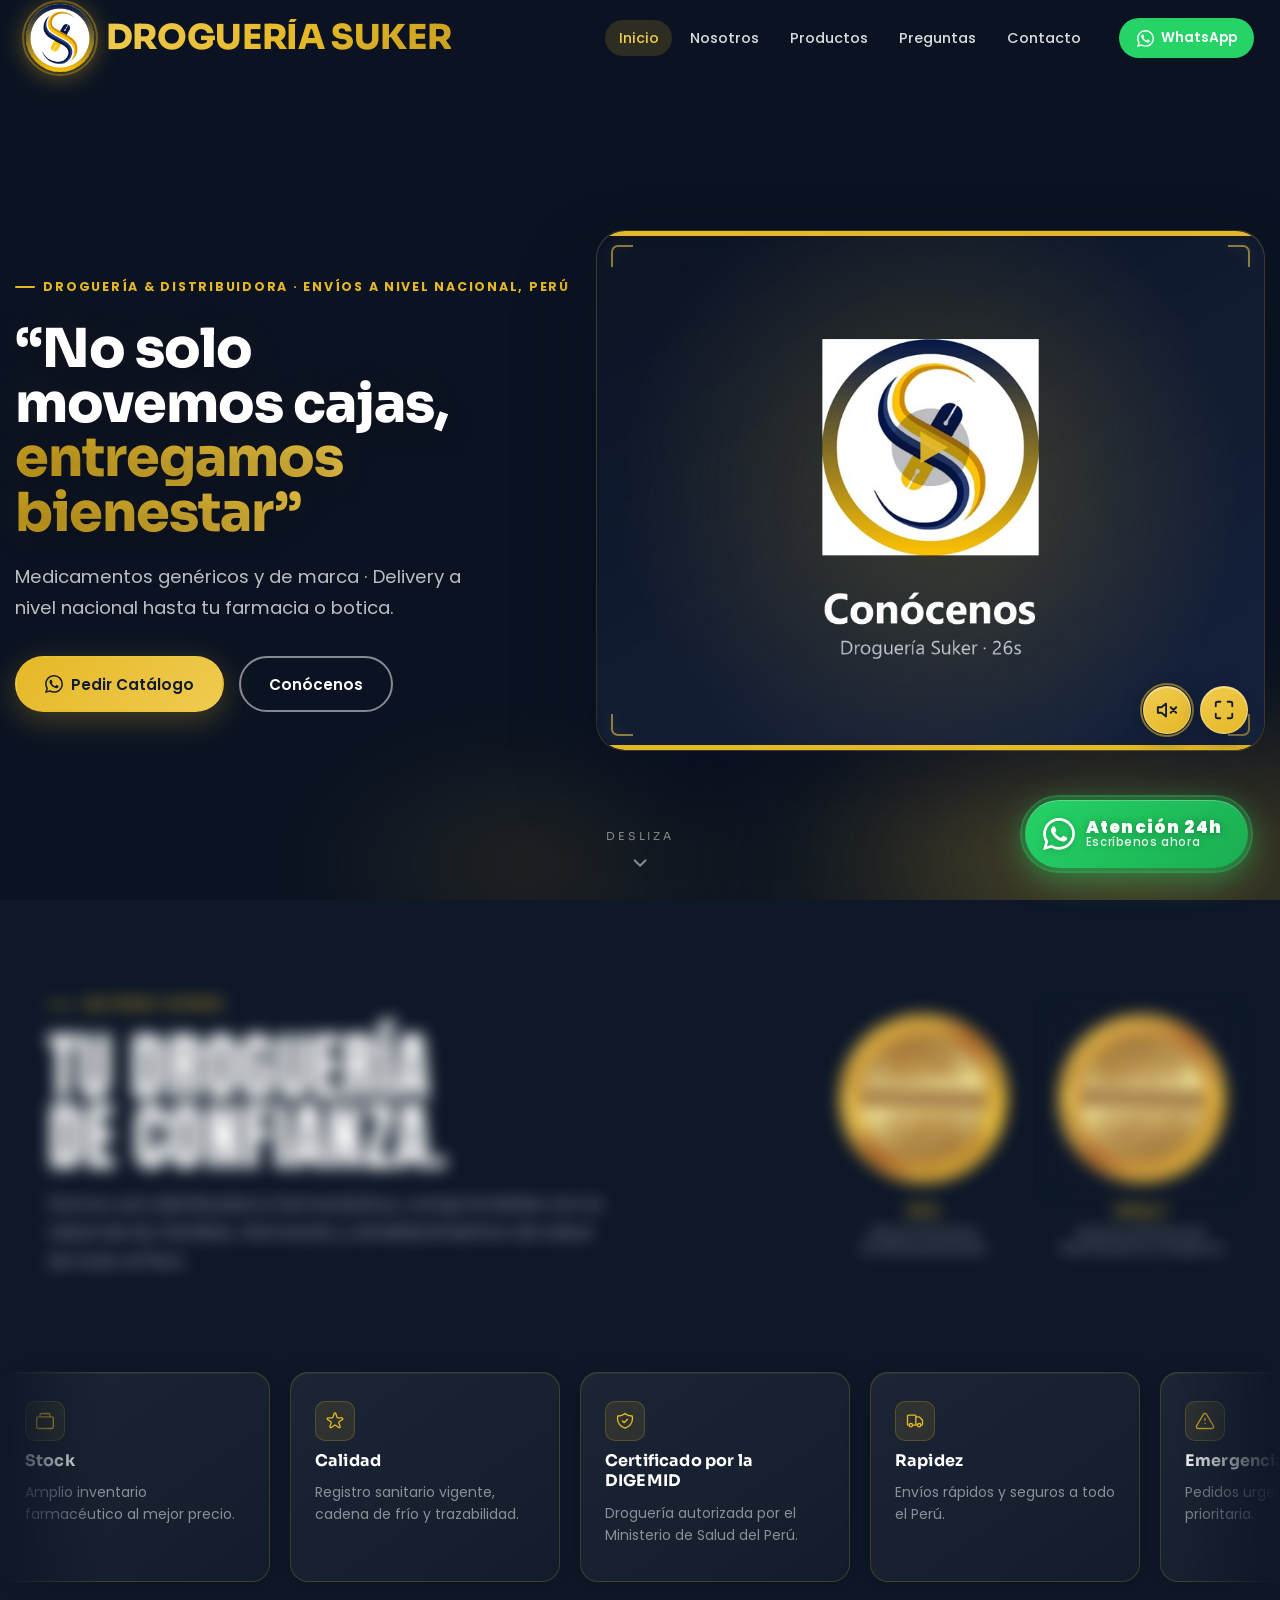
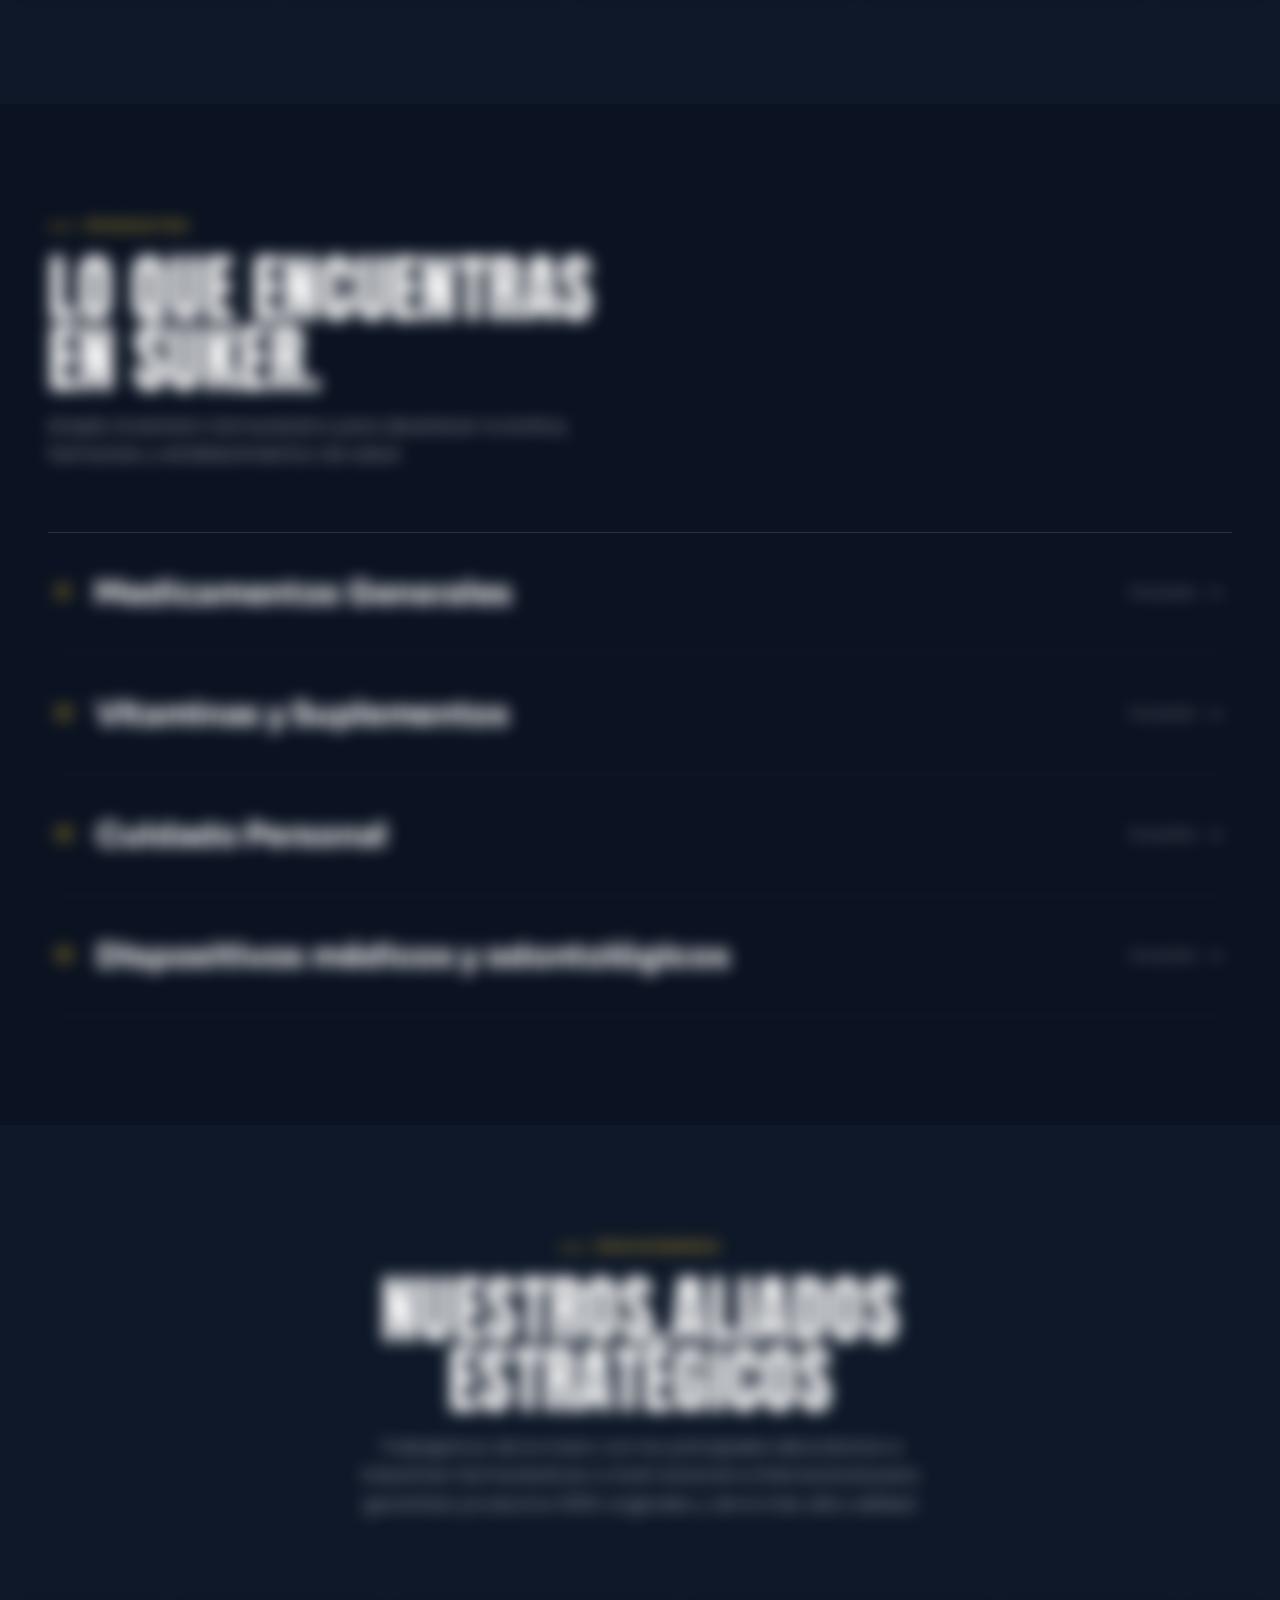
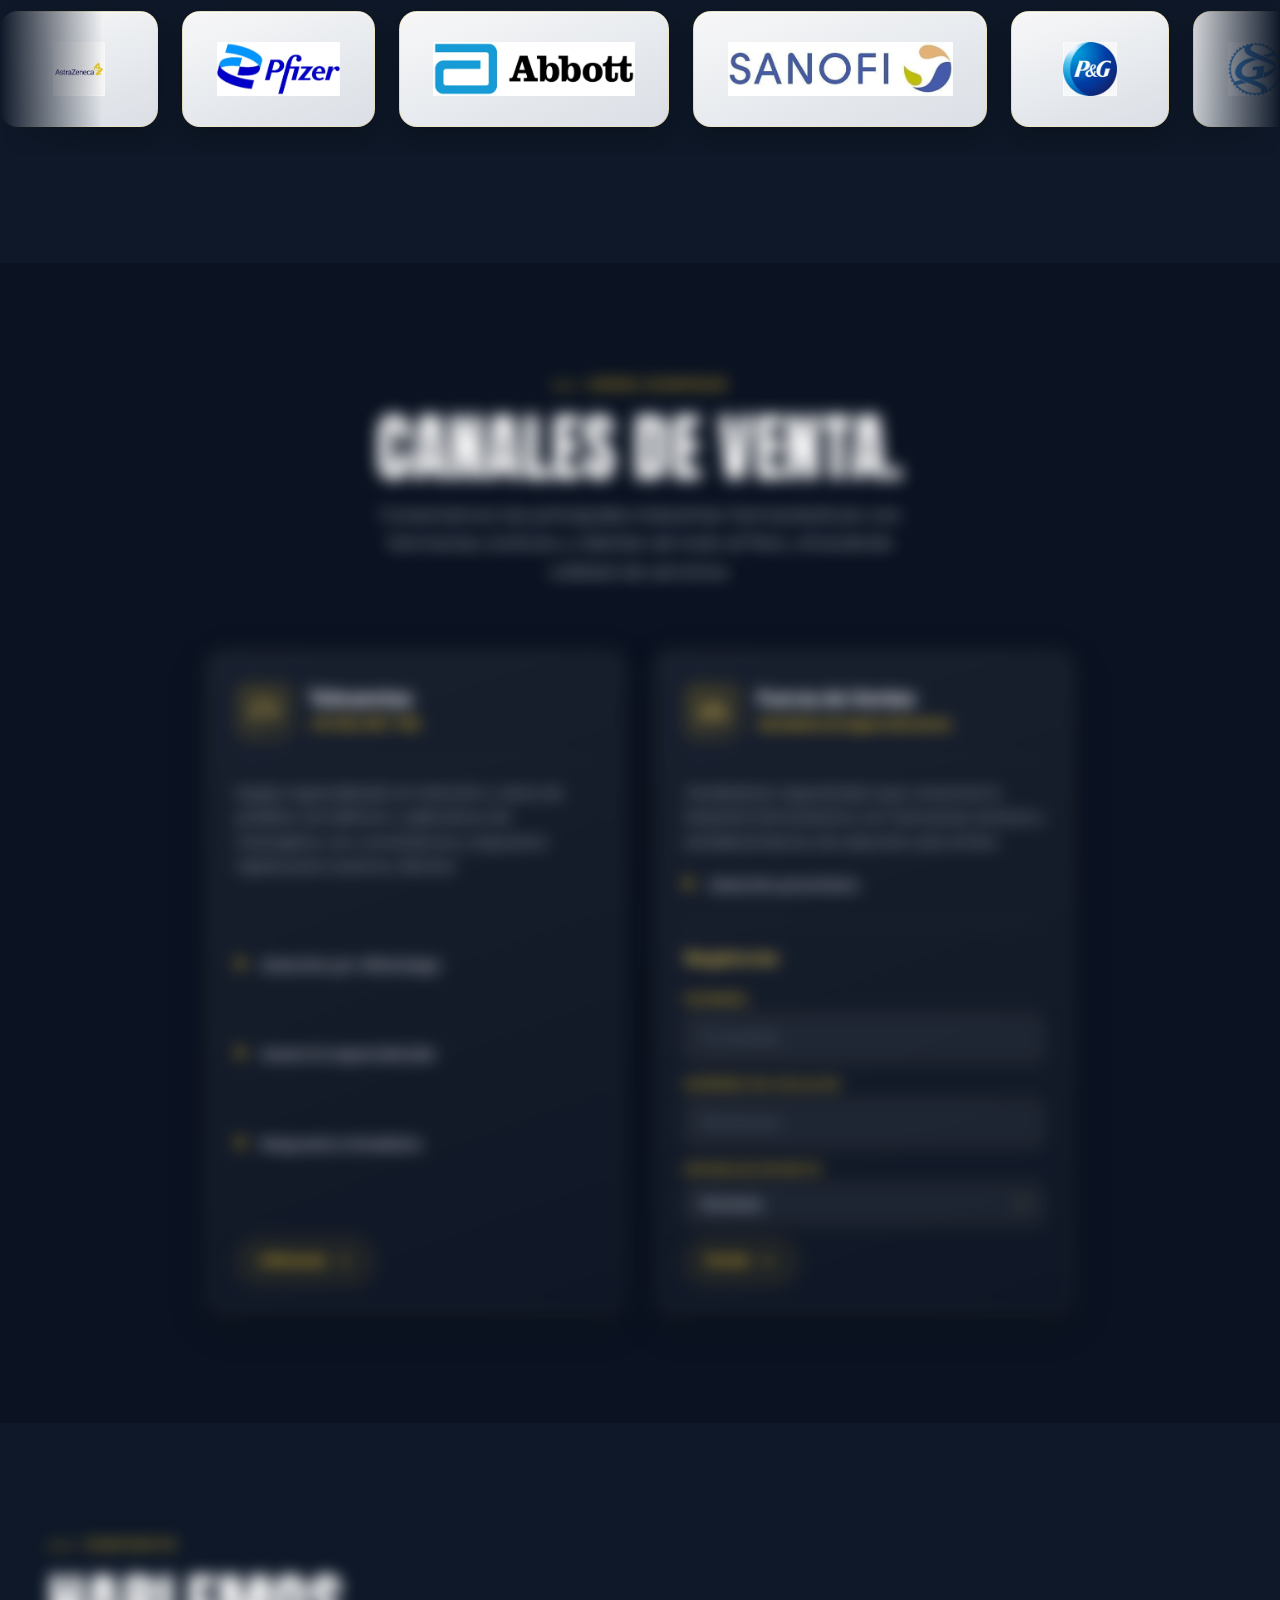
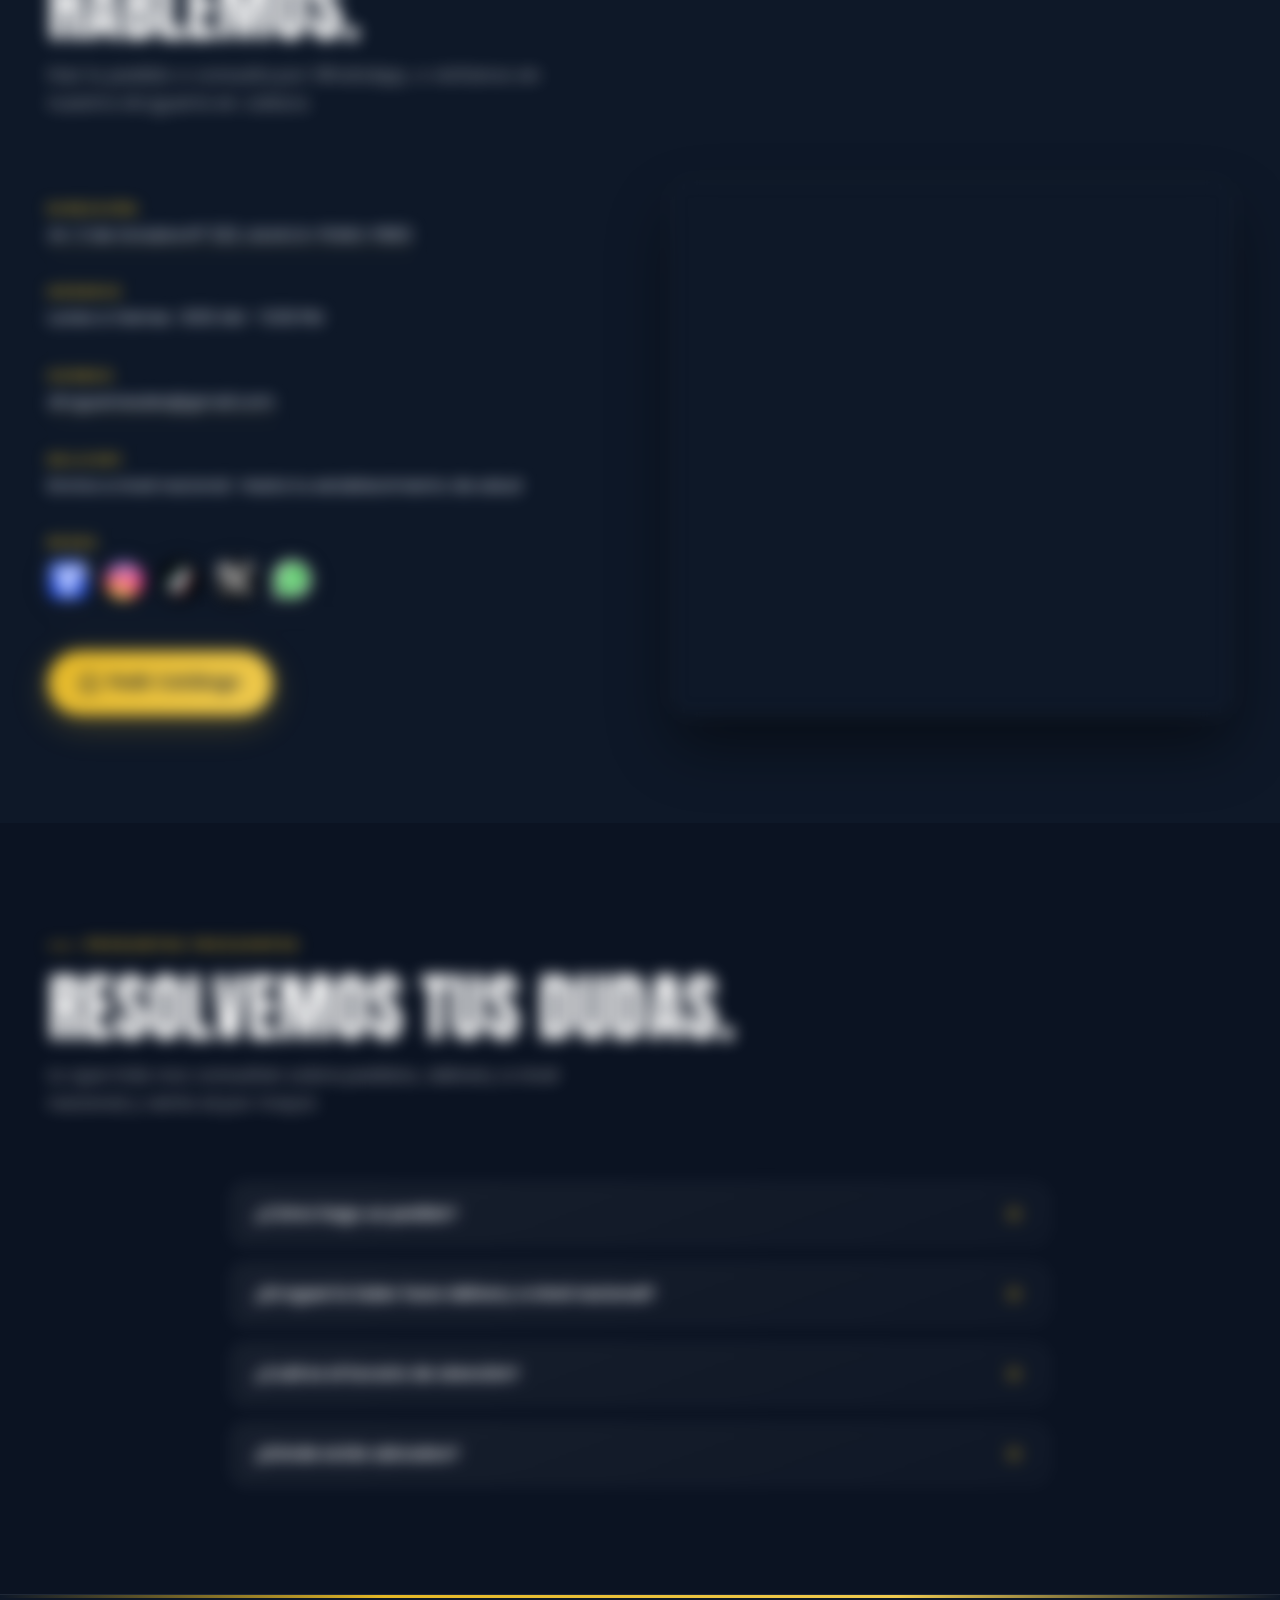
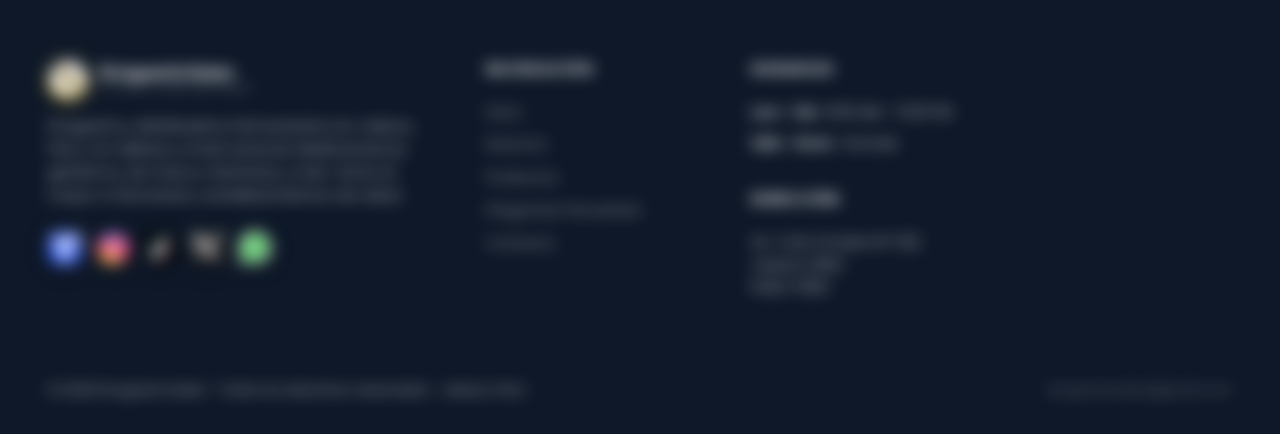
==== index.html @ 41a75d22 "Ortografia: Catálogo, físico y atención con tilde; puntuacion en linea de horario" ====
<!DOCTYPE html>
<html lang="es-PE">
<head>
  <meta charset="UTF-8">
  <meta name="viewport" content="width=device-width, initial-scale=1.0">

  <!-- ══ SEO básico ══ -->
  <title>Droguería Suker | Distribuidora Farmacéutica en Juliaca</title>
  <meta name="description" content="Droguería y distribuidora farmacéutica en Juliaca con delivery a nivel nacional en el Perú. Genéricos y de marca, al por menor y mayor a farmacias y boticas.">
  <meta name="keywords" content="droguería Juliaca, distribuidora farmacéutica Perú, distribuidora de medicamentos, delivery de medicamentos a nivel nacional, envíos de medicamentos a todo el Perú, farmacia Juliaca, botica Juliaca, droguería Suker, medicamentos genéricos, medicamentos de marca, venta mayorista de medicamentos Perú, vitaminas y suplementos, dispositivos médicos, proveedor de farmacias y boticas">
  <meta name="robots" content="index, follow, max-image-preview:large, max-snippet:-1, max-video-preview:-1">
  <meta name="googlebot" content="index, follow, max-image-preview:large, max-snippet:-1">
  <meta name="author" content="Droguería Suker">
  <meta name="publisher" content="Droguería Suker">
  <meta name="rating" content="general">
  <meta name="distribution" content="global">
  <meta name="coverage" content="Perú">
  <meta name="language" content="Spanish">
  <link rel="canonical" href="https://drogueriasuker.com/">
  <link rel="alternate" hreflang="es-pe" href="https://drogueriasuker.com/">
  <link rel="alternate" hreflang="es" href="https://drogueriasuker.com/">
  <link rel="alternate" hreflang="x-default" href="https://drogueriasuker.com/">
  <link rel="manifest" href="site.webmanifest?v=20260628a">

  <!-- ══ SEO local (geo) ══ -->
  <meta name="geo.region" content="PE-PUN">
  <meta name="geo.placename" content="Juliaca, Puno, Perú">
  <meta name="geo.position" content="-15.4792517;-70.1336446">
  <meta name="ICBM" content="-15.4792517, -70.1336446">

  <!-- ══ Open Graph (Facebook / WhatsApp al compartir el enlace) ══ -->
  <meta property="og:type" content="website">
  <meta property="og:site_name" content="Droguería Suker">
  <meta property="og:title" content="Droguería Suker | Distribuidora Farmacéutica en Juliaca · Delivery a Nivel Nacional">
  <meta property="og:description" content="Droguería y distribuidora de medicamentos en Juliaca con delivery a nivel nacional en todo el Perú. Genéricos, de marca, vitaminas y más · Venta al por menor y mayor · Lun–Vie 8am–5pm.">
  <meta property="og:url" content="https://drogueriasuker.com/">
  <meta property="og:image" content="https://drogueriasuker.com/assets/img/og-image.png">
  <meta property="og:image:secure_url" content="https://drogueriasuker.com/assets/img/og-image.png">
  <meta property="og:image:type" content="image/png">
  <meta property="og:image:width" content="1200">
  <meta property="og:image:height" content="630">
  <meta property="og:image:alt" content="Droguería Suker — Distribuidora farmacéutica en Juliaca con delivery a nivel nacional">
  <meta property="og:locale" content="es_PE">
  <meta property="og:locale:alternate" content="es_ES">

  <!-- ══ Twitter / X Card ══ -->
  <meta name="twitter:card" content="summary_large_image">
  <meta name="twitter:site" content="@drogueriasuker">
  <meta name="twitter:creator" content="@drogueriasuker">
  <meta name="twitter:title" content="Droguería Suker | Distribuidora Farmacéutica en Juliaca · Delivery a Nivel Nacional">
  <meta name="twitter:description" content="Droguería y distribuidora de medicamentos en Juliaca con delivery a nivel nacional. Genéricos, de marca, vitaminas y más · Venta mayorista · Lun–Vie 8am–5pm.">
  <meta name="twitter:image" content="https://drogueriasuker.com/assets/img/og-image.png">
  <meta name="twitter:image:alt" content="Droguería Suker — Distribuidora farmacéutica en Juliaca">
  <meta name="twitter:url" content="https://drogueriasuker.com/">

  <meta name="theme-color" content="#0B1322">

  <!-- ══ Favicon ══ -->
  <link rel="icon" type="image/png" href="assets/img/favicon.png">
  <link rel="apple-touch-icon" href="assets/img/logo.png">

  <!-- ══ Datos estructurados (JSON-LD): negocio local, sitio, navegación y FAQ ══ -->
  <script type="application/ld+json">
  {
    "@context": "https://schema.org",
    "@graph": [
      {
        "@type": "Organization",
        "@id": "https://drogueriasuker.com/#organization",
        "name": "Droguería Suker",
        "alternateName": ["Drogueria Suker", "Droguería Suker Juliaca"],
        "url": "https://drogueriasuker.com/",
        "logo": {
          "@type": "ImageObject",
          "@id": "https://drogueriasuker.com/#logo",
          "url": "https://drogueriasuker.com/assets/img/logo.png",
          "contentUrl": "https://drogueriasuker.com/assets/img/logo.png",
          "width": 960,
          "height": 960,
          "caption": "Droguería Suker"
        },
        "image": { "@id": "https://drogueriasuker.com/#logo" },
        "description": "Droguería y distribuidora farmacéutica peruana con sede en Juliaca y delivery a nivel nacional. Medicamentos genéricos y de marca, vitaminas, suplementos, cuidado personal y dispositivos médicos para el público, farmacias, boticas y establecimientos de salud.",
        "email": "drogueriasuker@gmail.com",
        "telephone": "+51932667799",
        "slogan": "No solo movemos cajas, entregamos bienestar",
        "foundingLocation": { "@type": "Place", "name": "Juliaca, Puno, Perú" },
        "areaServed": { "@type": "Country", "name": "Perú" },
        "knowsAbout": ["Medicamentos genéricos", "Medicamentos de marca", "Distribución farmacéutica", "Delivery de medicamentos", "Venta mayorista de medicamentos", "Vitaminas y suplementos", "Dispositivos médicos"],
        "address": {
          "@type": "PostalAddress",
          "streetAddress": "Av. 3 de Octubre N° 322",
          "addressLocality": "Juliaca",
          "addressRegion": "Puno",
          "postalCode": "21102",
          "addressCountry": "PE"
        },
        "contactPoint": {
          "@type": "ContactPoint",
          "telephone": "+51932667799",
          "contactType": "customer service",
          "availableLanguage": ["Spanish"],
          "areaServed": "PE"
        },
        "sameAs": [
          "https://www.facebook.com/people/Drogueria-Suker/pfbid02QLMNizVveahJVP7mxnUMp1DEV864F2p7gyYPXSg7r72N21XkTWDCwMs9DLCfsUdxl/",
          "https://www.instagram.com/drogueriasuker?utm_source=ig_web_button_share_sheet&igsh=ZDNlZDc0MzIxNw==",
          "https://tiktok.com/@drogueria.suker",
          "https://x.com/drogueriasuker"
        ]
      },
      {
        "@type": "WebSite",
        "@id": "https://drogueriasuker.com/#website",
        "url": "https://drogueriasuker.com/",
        "name": "Droguería Suker",
        "description": "Droguería y distribuidora farmacéutica en Juliaca con delivery a nivel nacional en todo el Perú.",
        "inLanguage": "es-PE",
        "publisher": { "@id": "https://drogueriasuker.com/#organization" }
      },
      {
        "@type": "WebPage",
        "@id": "https://drogueriasuker.com/#webpage",
        "url": "https://drogueriasuker.com/",
        "name": "Droguería Suker | Distribuidora Farmacéutica en Juliaca con Delivery a Nivel Nacional, Perú",
        "description": "Droguería y distribuidora farmacéutica en Juliaca con delivery a nivel nacional en todo el Perú. Medicamentos genéricos y de marca, vitaminas, suplementos y dispositivos médicos. Venta al por menor y mayor.",
        "isPartOf": { "@id": "https://drogueriasuker.com/#website" },
        "about": { "@id": "https://drogueriasuker.com/#negocio" },
        "primaryImageOfPage": { "@id": "https://drogueriasuker.com/#logo" },
        "breadcrumb": { "@id": "https://drogueriasuker.com/#breadcrumb" },
        "inLanguage": "es-PE",
        "datePublished": "2026-06-10",
        "dateModified": "2026-06-27"
      },
      {
        "@type": ["Pharmacy", "MedicalBusiness", "Store"],
        "@id": "https://drogueriasuker.com/#negocio",
        "name": "Droguería Suker",
        "alternateName": "Drogueria Suker Juliaca",
        "description": "Droguería y distribuidora farmacéutica en Juliaca, Perú, con delivery a nivel nacional en todo el país. Medicamentos genéricos y de marca, vitaminas, suplementos, cuidado personal y dispositivos médicos. Venta al por menor y mayor. Atención lunes a viernes de 8am a 5pm.",
        "url": "https://drogueriasuker.com/",
        "logo": "https://drogueriasuker.com/assets/img/logo.png",
        "image": [
          "https://drogueriasuker.com/assets/img/logo.png",
          "https://drogueriasuker.com/assets/img/og-image.png"
        ],
        "telephone": "+51932667799",
        "email": "drogueriasuker@gmail.com",
        "slogan": "No solo movemos cajas, entregamos bienestar",
        "parentOrganization": { "@id": "https://drogueriasuker.com/#organization" },
        "knowsLanguage": "es",
        "knowsAbout": ["Medicamentos genéricos", "Medicamentos de marca", "Distribución farmacéutica", "Delivery de medicamentos a nivel nacional", "Venta mayorista para farmacias y boticas", "Vitaminas y suplementos", "Dispositivos médicos", "Cuidado personal"],
        "address": {
          "@type": "PostalAddress",
          "streetAddress": "Av. 3 de Octubre N° 322",
          "addressLocality": "Juliaca",
          "addressRegion": "Puno",
          "postalCode": "21102",
          "addressCountry": "PE"
        },
        "geo": {
          "@type": "GeoCoordinates",
          "latitude": -15.4792517,
          "longitude": -70.1336446
        },
        "hasMap": "https://maps.app.goo.gl/2j9gZroyhnSTvQuv9",
        "openingHours": "Mo-Fr 08:00-17:00",
        "openingHoursSpecification": {
          "@type": "OpeningHoursSpecification",
          "dayOfWeek": ["Monday","Tuesday","Wednesday","Thursday","Friday"],
          "opens": "08:00",
          "closes": "17:00"
        },
        "areaServed": [
          { "@type": "Country", "name": "Perú" },
          { "@type": "AdministrativeArea", "name": "Puno" },
          { "@type": "City", "name": "Juliaca" }
        ],
        "serviceArea": { "@type": "Country", "name": "Perú" },
        "priceRange": "$$",
        "currenciesAccepted": "PEN",
        "paymentAccepted": "Efectivo, Yape, Plin, Transferencia bancaria",
        "keywords": "droguería Juliaca, distribuidora de medicamentos, delivery a nivel nacional, venta mayorista de medicamentos, farmacia, botica, dispositivos médicos",
        "makesOffer": [
          {
            "@type": "Offer",
            "name": "Delivery de medicamentos a nivel nacional",
            "description": "Envío de medicamentos y productos farmacéuticos a todo el Perú, coordinado por WhatsApp.",
            "areaServed": { "@type": "Country", "name": "Perú" }
          },
          {
            "@type": "Offer",
            "name": "Venta al por mayor para farmacias y boticas",
            "description": "Distribución farmacéutica al por mayor con precios especiales por volumen para farmacias, boticas, clínicas y establecimientos de salud."
          }
        ],
        "hasOfferCatalog": {
          "@type": "OfferCatalog",
          "name": "Catálogo Droguería Suker",
          "itemListElement": [
            { "@type": "OfferCatalog", "name": "Medicamentos Generales" },
            { "@type": "OfferCatalog", "name": "Vitaminas y Suplementos" },
            { "@type": "OfferCatalog", "name": "Cuidado Personal" },
            { "@type": "OfferCatalog", "name": "Dispositivos Médicos" }
          ]
        },
        "sameAs": [
          "https://www.facebook.com/people/Drogueria-Suker/pfbid02QLMNizVveahJVP7mxnUMp1DEV864F2p7gyYPXSg7r72N21XkTWDCwMs9DLCfsUdxl/",
          "https://www.instagram.com/drogueriasuker?utm_source=ig_web_button_share_sheet&igsh=ZDNlZDc0MzIxNw==",
          "https://tiktok.com/@drogueria.suker",
          "https://x.com/drogueriasuker"
        ]
      },
      {
        "@type": "BreadcrumbList",
        "@id": "https://drogueriasuker.com/#breadcrumb",
        "itemListElement": [
          { "@type": "ListItem", "position": 1, "name": "Inicio", "item": "https://drogueriasuker.com/#inicio" },
          { "@type": "ListItem", "position": 2, "name": "Nosotros", "item": "https://drogueriasuker.com/#historia" },
          { "@type": "ListItem", "position": 3, "name": "Productos", "item": "https://drogueriasuker.com/#categorias" },
          { "@type": "ListItem", "position": 4, "name": "Proveedores", "item": "https://drogueriasuker.com/#proveedores" },
          { "@type": "ListItem", "position": 5, "name": "Canales de Venta", "item": "https://drogueriasuker.com/#canales" },
          { "@type": "ListItem", "position": 6, "name": "Contacto", "item": "https://drogueriasuker.com/#contacto" },
          { "@type": "ListItem", "position": 7, "name": "Preguntas frecuentes", "item": "https://drogueriasuker.com/#faq" }
        ]
      },
      {
        "@type": "FAQPage",
        "@id": "https://drogueriasuker.com/#faq",
        "inLanguage": "es-PE",
        "mainEntity": [
          {
            "@type": "Question",
            "name": "¿Cómo hago un pedido?",
            "acceptedAnswer": {
              "@type": "Answer",
              "text": "Escríbenos por WhatsApp al +51 932 667 799 indicando el producto que necesitas. Te confirmamos disponibilidad, precio y el envío a tu ubicación."
            }
          },
          {
            "@type": "Question",
            "name": "¿Droguería Suker hace delivery a nivel nacional?",
            "acceptedAnswer": {
              "@type": "Answer",
              "text": "Sí. Realizamos envíos de medicamentos y productos farmacéuticos a todo el Perú. Coordinamos el delivery por WhatsApp y lo llevamos directo a tu domicilio, farmacia o botica."
            }
          },
          {
            "@type": "Question",
            "name": "¿Cuál es el horario de atención?",
            "acceptedAnswer": {
              "@type": "Answer",
              "text": "Atendemos de lunes a viernes de 8:00 a. m. a 5:00 p. m. Puedes dejar tu pedido por WhatsApp en cualquier momento y te respondemos a la brevedad."
            }
          },
          {
            "@type": "Question",
            "name": "¿Dónde están ubicados?",
            "acceptedAnswer": {
              "@type": "Answer",
              "text": "Nuestra sede está en Av. 3 de Octubre N° 322, Juliaca, Puno, Perú. Desde aquí despachamos los envíos a todo el país."
            }
          }
        ]
      }
    ]
  }
  </script>

  <link rel="preconnect" href="https://fonts.googleapis.com">
  <link rel="preconnect" href="https://fonts.gstatic.com" crossorigin>
  <link href="https://fonts.googleapis.com/css2?family=Anton&family=Poppins:ital,wght@0,400;0,500;0,600;0,700;0,800;1,600&family=Sora:wght@600;700;800&display=swap" rel="stylesheet">
  <link rel="preload" as="image" href="assets/img/logo.png">
  <link rel="stylesheet" href="styles.css?v=20260629c">
</head>
<body class="theme-dark">

<!-- Barra de progreso de lectura -->
<div class="scroll-progress" id="scrollProgress" aria-hidden="true"></div>

<!-- ===================== SPLASH ===================== -->
<div class="splash" data-splash aria-hidden="true">
  <div class="splash-bloom" aria-hidden="true"></div>
  <div class="splash-logo-wrap" id="splashLogo">
    <div class="splash-ring splash-ring-1"></div>
    <div class="splash-ring splash-ring-2"></div>
    <div class="splash-ring splash-ring-3"></div>
    <div class="splash-orbit" aria-hidden="true"></div>
    <div class="splash-lock" aria-hidden="true"></div>
    <img src="assets/img/logo.png" alt="" class="splash-logo-img" width="110" height="110" fetchpriority="high" aria-hidden="true">
  </div>
  <p class="splash-name" id="splashName">Droguería Suker</p>
  <p class="splash-tagline" id="splashTagline">Juliaca · Perú</p>
</div>

<!-- ===================== HEADER ===================== -->
<header class="header" id="header">
  <div class="container">
    <a href="#inicio" class="logo" aria-label="Droguería Suker – Inicio">
      <img src="assets/img/logo.png" alt="Logo de Droguería Suker, droguería en Juliaca" class="logo-img" width="68" height="68">
      <div class="logo-text">Droguería Suker</div>
    </a>

    <nav class="nav" id="nav" aria-label="Navegación principal">
      <ul class="nav-list">
        <li><a href="#inicio"     class="nav-link" data-section="inicio">Inicio</a></li>
        <li><a href="#historia"   class="nav-link" data-section="historia">Nosotros</a></li>
        <li><a href="#categorias" class="nav-link" data-section="categorias">Productos</a></li>
        <li><a href="#faq"        class="nav-link" data-section="faq">Preguntas</a></li>
        <li><a href="#contacto"   class="nav-link" data-section="contacto">Contacto</a></li>
      </ul>
    </nav>

    <a href="https://wa.me/51932667799?text=Hola%20Droguer%C3%ADa%20Suker%2C%20quisiera%20hacer%20un%20pedido"
       class="nav-wa-btn" target="_blank" rel="noopener" aria-label="Contactar por WhatsApp" data-magnetic="0.25">
      <svg fill="currentColor" viewBox="0 0 24 24" aria-hidden="true">
        <path d="M17.472 14.382c-.297-.149-1.758-.867-2.03-.967-.273-.099-.471-.148-.67.15-.197.297-.767.966-.94 1.164-.173.199-.347.223-.644.075-.297-.15-1.255-.463-2.39-1.475-.883-.788-1.48-1.761-1.653-2.059-.173-.297-.018-.458.13-.606.134-.133.298-.347.446-.52.149-.174.198-.298.298-.497.099-.198.05-.371-.025-.52-.075-.149-.669-1.612-.916-2.207-.242-.579-.487-.5-.669-.51-.173-.008-.371-.01-.57-.01-.198 0-.52.074-.792.372-.272.297-1.04 1.016-1.04 2.479 0 1.462 1.065 2.875 1.213 3.074.149.198 2.096 3.2 5.077 4.487.709.306 1.262.489 1.694.625.712.227 1.36.195 1.871.118.571-.085 1.758-.719 2.006-1.413.248-.694.248-1.289.173-1.413-.074-.124-.272-.198-.57-.347m-5.421 7.403h-.004a9.87 9.87 0 01-5.031-1.378l-.361-.214-3.741.982.998-3.648-.235-.374a9.86 9.86 0 01-1.51-5.26c.001-5.45 4.436-9.884 9.888-9.884 2.64 0 5.122 1.03 6.988 2.898a9.825 9.825 0 012.893 6.994c-.003 5.45-4.437 9.884-9.885 9.884m8.413-18.297A11.815 11.815 0 0012.05 0C5.495 0 .16 5.335.157 11.892c0 2.096.547 4.142 1.588 5.945L.057 24l6.305-1.654a11.882 11.882 0 005.683 1.448h.005c6.554 0 11.89-5.335 11.893-11.893a11.821 11.821 0 00-3.48-8.413z"/>
      </svg>
      WhatsApp
    </a>

    <button class="hamburger" id="hamburger" aria-label="Abrir menú" aria-expanded="false">
      <span></span><span></span><span></span>
    </button>
  </div>
</header>

<!-- Mobile nav overlay -->
<div class="nav-overlay" id="navOverlay" aria-hidden="true">
  <a href="#inicio"     class="nav-link" data-mobile-link>Inicio</a>
  <a href="#historia"   class="nav-link" data-mobile-link>Nosotros</a>
  <a href="#categorias" class="nav-link" data-mobile-link>Productos</a>
  <a href="#faq"        class="nav-link" data-mobile-link>Preguntas</a>
  <a href="#contacto"   class="nav-link" data-mobile-link>Contacto</a>
  <a href="https://wa.me/51932667799?text=Hola%20Droguer%C3%ADa%20Suker%2C%20quisiera%20hacer%20un%20pedido"
     class="nav-wa-btn" target="_blank" rel="noopener" data-mobile-link>
    <svg fill="currentColor" viewBox="0 0 24 24" width="18" height="18" aria-hidden="true">
      <path d="M17.472 14.382c-.297-.149-1.758-.867-2.03-.967-.273-.099-.471-.148-.67.15-.197.297-.767.966-.94 1.164-.173.199-.347.223-.644.075-.297-.15-1.255-.463-2.39-1.475-.883-.788-1.48-1.761-1.653-2.059-.173-.297-.018-.458.13-.606.134-.133.298-.347.446-.52.149-.174.198-.298.298-.497.099-.198.05-.371-.025-.52-.075-.149-.669-1.612-.916-2.207-.242-.579-.487-.5-.669-.51-.173-.008-.371-.01-.57-.01-.198 0-.52.074-.792.372-.272.297-1.04 1.016-1.04 2.479 0 1.462 1.065 2.875 1.213 3.074.149.198 2.096 3.2 5.077 4.487.709.306 1.262.489 1.694.625.712.227 1.36.195 1.871.118.571-.085 1.758-.719 2.006-1.413.248-.694.248-1.289.173-1.413-.074-.124-.272-.198-.57-.347m-5.421 7.403h-.004a9.87 9.87 0 01-5.031-1.378l-.361-.214-3.741.982.998-3.648-.235-.374a9.86 9.86 0 01-1.51-5.26c.001-5.45 4.436-9.884 9.888-9.884 2.64 0 5.122 1.03 6.988 2.898a9.825 9.825 0 012.893 6.994c-.003 5.45-4.437 9.884-9.885 9.884m8.413-18.297A11.815 11.815 0 0012.05 0C5.495 0 .16 5.335.157 11.892c0 2.096.547 4.142 1.588 5.945L.057 24l6.305-1.654a11.882 11.882 0 005.683 1.448h.005c6.554 0 11.89-5.335 11.893-11.893a11.821 11.821 0 00-3.48-8.413z"/>
    </svg>
    Pedir por WhatsApp
  </a>
</div>

<!-- ===================== HERO (landing minimalista) ===================== -->
<section class="hero" id="inicio">
  <div class="hero-bloom" aria-hidden="true">
    <span class="bloom bloom-1"></span>
    <span class="bloom bloom-2"></span>
    <span class="bloom bloom-3"></span>
  </div>

  <div class="container">
    <div class="hero-content">
      <span class="hero-eyebrow">Droguería &amp; Distribuidora &middot; Envíos a nivel nacional, Perú</span>
      <h1 class="display-xl hero-slogan-title">
        <span class="sr-only">Droguería Suker — Distribuidora farmacéutica en Juliaca con delivery a nivel nacional en todo el Perú. </span>
        <span class="hst-line">&ldquo;No solo</span>
        <span class="hst-line">movemos cajas,</span>
        <span class="hst-line hbt-gold">entregamos</span>
        <span class="hst-line hbt-gold">bienestar&rdquo;</span>
      </h1>
      <p class="hero-sub">
        Medicamentos genéricos y de marca &middot; Delivery a nivel nacional hasta tu farmacia o botica.
      </p>
    </div>

    <div class="hero-actions">
        <a href="https://wa.me/51932667799?text=Hola%20Droguer%C3%ADa%20Suker%2C%20quisiera%20pedir%20el%20cat%C3%A1logo"
           class="btn btn-gold" target="_blank" rel="noopener" data-magnetic="0.3">
          <svg fill="currentColor" viewBox="0 0 24 24" width="18" height="18" aria-hidden="true">
            <path d="M17.472 14.382c-.297-.149-1.758-.867-2.03-.967-.273-.099-.471-.148-.67.15-.197.297-.767.966-.94 1.164-.173.199-.347.223-.644.075-.297-.15-1.255-.463-2.39-1.475-.883-.788-1.48-1.761-1.653-2.059-.173-.297-.018-.458.13-.606.134-.133.298-.347.446-.52.149-.174.198-.298.298-.497.099-.198.05-.371-.025-.52-.075-.149-.669-1.612-.916-2.207-.242-.579-.487-.5-.669-.51-.173-.008-.371-.01-.57-.01-.198 0-.52.074-.792.372-.272.297-1.04 1.016-1.04 2.479 0 1.462 1.065 2.875 1.213 3.074.149.198 2.096 3.2 5.077 4.487.709.306 1.262.489 1.694.625.712.227 1.36.195 1.871.118.571-.085 1.758-.719 2.006-1.413.248-.694.248-1.289.173-1.413-.074-.124-.272-.198-.57-.347m-5.421 7.403h-.004a9.87 9.87 0 01-5.031-1.378l-.361-.214-3.741.982.998-3.648-.235-.374a9.86 9.86 0 01-1.51-5.26c.001-5.45 4.436-9.884 9.888-9.884 2.64 0 5.122 1.03 6.988 2.898a9.825 9.825 0 012.893 6.994c-.003 5.45-4.437 9.884-9.885 9.884m8.413-18.297A11.815 11.815 0 0012.05 0C5.495 0 .16 5.335.157 11.892c0 2.096.547 4.142 1.588 5.945L.057 24l6.305-1.654a11.882 11.882 0 005.683 1.448h.005c6.554 0 11.89-5.335 11.893-11.893a11.821 11.821 0 00-3.48-8.413z"/>
          </svg>
          Pedir Catálogo
        </a>
        <a href="#historia" class="btn btn-outline-white" data-magnetic="0.3">Conócenos</a>
    </div>

    <!-- Video de presentación de Droguería Suker (en celular: solo la portada) -->
    <div class="hero-3d hero-video" id="hero3d">
      <div class="hero-3d-glow" aria-hidden="true"></div>

      <video class="hero-video-el" id="heroVideoEl"
             muted loop playsinline preload="metadata"
             poster="assets/video/portada.jpg"
             aria-label="Video de presentación de Droguería Suker">
        <source src="assets/video/suker.mp4" type="video/mp4">
        Tu navegador no soporta video HTML5.
      </video>

      <!-- Indicador de pausa (aparece cuando el video está detenido) -->
      <div class="hero-video-state" aria-hidden="true">
        <svg viewBox="0 0 24 24" fill="currentColor" aria-hidden="true">
          <path d="M8 5v14l11-7z"/>
        </svg>
      </div>

      <!-- Esquinas tipo corchete (marco HUD) -->
      <span class="hero-3d-corner hc-tl" aria-hidden="true"></span>
      <span class="hero-3d-corner hc-tr" aria-hidden="true"></span>
      <span class="hero-3d-corner hc-bl" aria-hidden="true"></span>
      <span class="hero-3d-corner hc-br" aria-hidden="true"></span>

      <!-- Controles del video -->
      <div class="hero-video-controls">
        <!-- Sonido -->
        <button class="hero-video-btn hero-video-sound" id="heroVideoSound" type="button"
                aria-label="Activar sonido del video" aria-pressed="false">
          <svg class="hvs-muted" viewBox="0 0 24 24" fill="none" stroke="currentColor" stroke-width="2" aria-hidden="true">
            <path stroke-linecap="round" stroke-linejoin="round" d="M11 5 6 9H2v6h4l5 4V5z"/>
            <path stroke-linecap="round" stroke-linejoin="round" d="M22 9l-6 6M16 9l6 6"/>
          </svg>
          <svg class="hvs-on" viewBox="0 0 24 24" fill="none" stroke="currentColor" stroke-width="2" aria-hidden="true">
            <path stroke-linecap="round" stroke-linejoin="round" d="M11 5 6 9H2v6h4l5 4V5z"/>
            <path stroke-linecap="round" stroke-linejoin="round" d="M15.5 8.5a5 5 0 0 1 0 7M18.5 5.5a9 9 0 0 1 0 13"/>
          </svg>
        </button>
        <!-- Pantalla completa -->
        <button class="hero-video-btn" id="heroVideoFs" type="button"
                aria-label="Ver el video en pantalla completa">
          <svg viewBox="0 0 24 24" fill="none" stroke="currentColor" stroke-width="2" aria-hidden="true">
            <path stroke-linecap="round" stroke-linejoin="round" d="M8 3H5a2 2 0 0 0-2 2v3M16 3h3a2 2 0 0 1 2 2v3M21 16v3a2 2 0 0 1-2 2h-3M3 16v3a2 2 0 0 0 2 2h3"/>
          </svg>
        </button>
      </div>
    </div>
  </div>

  <a href="#historia" class="scroll-hint" aria-label="Desliza para ver más">
    <span>Desliza</span>
    <svg viewBox="0 0 24 24" fill="none" stroke="currentColor" stroke-width="2" aria-hidden="true">
      <path stroke-linecap="round" stroke-linejoin="round" d="M6 9l6 6 6-6"/>
    </svg>
  </a>
</section>

<!-- ===================== NOSOTROS ===================== -->
<section class="section nosotros-min" id="historia">
  <div class="container">
    <div class="nosotros-head">
      <div class="min-head reveal">
        <span class="min-eyebrow">Quiénes somos</span>
        <h2 class="display-lg">Tu droguería de confianza.</h2>
        <p>Somos una distribuidora farmacéutica, comprometida con la salud de las familias, farmacias y establecimientos de salud de todo el Perú.</p>
      </div>
      <div class="cert-seals reveal reveal-delay-1" aria-label="Certificaciones DIGEMID">
        <figure class="cert-seal">
          <img src="assets/img/certificaciones/bpa.png" alt="Sello BPA — Buenas Prácticas de Almacenamiento, certificación DIGEMID Ministerio de Salud del Perú" width="500" height="500" loading="lazy" decoding="async">
          <figcaption><strong>BPA</strong> Buenas Prácticas<br>de Almacenamiento</figcaption>
        </figure>
        <figure class="cert-seal">
          <img src="assets/img/certificaciones/bpdt.jpg" alt="Sello BPDyT — Buenas Prácticas de Distribución y Transporte, certificación DIGEMID Ministerio de Salud del Perú" width="500" height="500" loading="lazy" decoding="async">
          <figcaption><strong>BPDyT</strong> Buenas Prácticas de<br>Distribución y Transporte</figcaption>
        </figure>
      </div>
    </div>
  </div>

  <!-- Carrusel marquee — sin container para que ocupe todo el ancho -->
  <div class="nosotros-marquee" id="nosotrosMarquee" aria-label="Beneficios de Droguería Suker">
    <div class="nosotros-track" id="nosotrosTrack">

      <!-- 1. Stock -->
      <div class="nosotros-card">
        <span class="nc-card-icon" aria-hidden="true">
          <svg viewBox="0 0 24 24" fill="none" stroke="currentColor" stroke-width="1.6"><path stroke-linecap="round" stroke-linejoin="round" d="M20 7H4a2 2 0 00-2 2v10a2 2 0 002 2h16a2 2 0 002-2V9a2 2 0 00-2-2zM16 3H8a2 2 0 00-2 2v2h12V5a2 2 0 00-2-2z"/></svg>
        </span>
        <h3>Stock</h3>
        <p>Amplio inventario farmacéutico al mejor precio.</p>
      </div>

      <!-- 2. Calidad -->
      <div class="nosotros-card">
        <span class="nc-card-icon" aria-hidden="true">
          <svg viewBox="0 0 24 24" fill="none" stroke="currentColor" stroke-width="1.6"><path stroke-linecap="round" stroke-linejoin="round" d="M11.049 2.927c.3-.921 1.603-.921 1.902 0l1.519 4.674a1 1 0 00.95.69h4.915c.969 0 1.371 1.24.588 1.81l-3.976 2.888a1 1 0 00-.363 1.118l1.518 4.674c.3.922-.755 1.688-1.538 1.118l-3.976-2.888a1 1 0 00-1.176 0l-3.976 2.888c-.783.57-1.838-.197-1.538-1.118l1.518-4.674a1 1 0 00-.363-1.118l-3.976-2.888c-.784-.57-.38-1.81.588-1.81h4.914a1 1 0 00.951-.69l1.519-4.674z"/></svg>
        </span>
        <h3>Calidad</h3>
        <p>Registro sanitario vigente, cadena de frío y trazabilidad.</p>
      </div>

      <!-- 3. Certificado por la DIGEMID -->
      <div class="nosotros-card">
        <span class="nc-card-icon" aria-hidden="true">
          <svg viewBox="0 0 24 24" fill="none" stroke="currentColor" stroke-width="1.6"><path stroke-linecap="round" stroke-linejoin="round" d="M9 12l2 2 4-4m5.618-4.016A11.955 11.955 0 0112 2.944a11.955 11.955 0 01-8.618 3.04A12.02 12.02 0 003 9c0 5.591 3.824 10.29 9 11.622 5.176-1.332 9-6.03 9-11.622 0-1.042-.133-2.052-.382-3.016z"/></svg>
        </span>
        <h3>Certificado por la DIGEMID</h3>
        <p>Droguería autorizada por el Ministerio de Salud del Perú.</p>
      </div>

      <!-- 4. Rapidez -->
      <div class="nosotros-card">
        <span class="nc-card-icon" aria-hidden="true">
          <svg viewBox="0 0 24 24" fill="none" stroke="currentColor" stroke-width="1.6"><path stroke-linecap="round" stroke-linejoin="round" d="M13 16V6a1 1 0 00-1-1H4a1 1 0 00-1 1v10a1 1 0 001 1h1m8-1a1 1 0 01-1 1H9m4-1V8a1 1 0 011-1h2.586a1 1 0 01.707.293l3.414 3.414a1 1 0 01.293.707V16a1 1 0 01-1 1h-1m-6-1a1 1 0 001 1h1M5 17a2 2 0 104 0m-4 0a2 2 0 114 0m6 0a2 2 0 104 0m-4 0a2 2 0 114 0"/></svg>
        </span>
        <h3>Rapidez</h3>
        <p>Envíos rápidos y seguros a todo el Perú.</p>
      </div>

      <!-- 5. Emergencia -->
      <div class="nosotros-card">
        <span class="nc-card-icon" aria-hidden="true">
          <svg viewBox="0 0 24 24" fill="none" stroke="currentColor" stroke-width="1.6"><path stroke-linecap="round" stroke-linejoin="round" d="M12 9v2m0 4h.01M10.29 3.86L1.82 18a2 2 0 001.71 3h16.94a2 2 0 001.71-3L13.71 3.86a2 2 0 00-3.42 0z"/></svg>
        </span>
        <h3>Emergencia</h3>
        <p>Pedidos urgentes con atención prioritaria.</p>
      </div>

      <!-- ══════════ SET 2 — copia idéntica para el bucle infinito sin cortes ══════════ -->
      <!-- (aria-hidden: los lectores de pantalla no lo leen dos veces) -->

      <!-- 1. Stock -->
      <div class="nosotros-card" aria-hidden="true">
        <span class="nc-card-icon" aria-hidden="true">
          <svg viewBox="0 0 24 24" fill="none" stroke="currentColor" stroke-width="1.6"><path stroke-linecap="round" stroke-linejoin="round" d="M20 7H4a2 2 0 00-2 2v10a2 2 0 002 2h16a2 2 0 002-2V9a2 2 0 00-2-2zM16 3H8a2 2 0 00-2 2v2h12V5a2 2 0 00-2-2z"/></svg>
        </span>
        <h3>Stock</h3>
        <p>Amplio inventario farmacéutico al mejor precio.</p>
      </div>

      <!-- 2. Calidad -->
      <div class="nosotros-card" aria-hidden="true">
        <span class="nc-card-icon" aria-hidden="true">
          <svg viewBox="0 0 24 24" fill="none" stroke="currentColor" stroke-width="1.6"><path stroke-linecap="round" stroke-linejoin="round" d="M11.049 2.927c.3-.921 1.603-.921 1.902 0l1.519 4.674a1 1 0 00.95.69h4.915c.969 0 1.371 1.24.588 1.81l-3.976 2.888a1 1 0 00-.363 1.118l1.518 4.674c.3.922-.755 1.688-1.538 1.118l-3.976-2.888a1 1 0 00-1.176 0l-3.976 2.888c-.783.57-1.838-.197-1.538-1.118l1.518-4.674a1 1 0 00-.363-1.118l-3.976-2.888c-.784-.57-.38-1.81.588-1.81h4.914a1 1 0 00.951-.69l1.519-4.674z"/></svg>
        </span>
        <h3>Calidad</h3>
        <p>Registro sanitario vigente, cadena de frío y trazabilidad.</p>
      </div>

      <!-- 3. Certificado por la DIGEMID -->
      <div class="nosotros-card" aria-hidden="true">
        <span class="nc-card-icon" aria-hidden="true">
          <svg viewBox="0 0 24 24" fill="none" stroke="currentColor" stroke-width="1.6"><path stroke-linecap="round" stroke-linejoin="round" d="M9 12l2 2 4-4m5.618-4.016A11.955 11.955 0 0112 2.944a11.955 11.955 0 01-8.618 3.04A12.02 12.02 0 003 9c0 5.591 3.824 10.29 9 11.622 5.176-1.332 9-6.03 9-11.622 0-1.042-.133-2.052-.382-3.016z"/></svg>
        </span>
        <h3>Certificado por la DIGEMID</h3>
        <p>Droguería autorizada por el Ministerio de Salud del Perú.</p>
      </div>

      <!-- 4. Rapidez -->
      <div class="nosotros-card" aria-hidden="true">
        <span class="nc-card-icon" aria-hidden="true">
          <svg viewBox="0 0 24 24" fill="none" stroke="currentColor" stroke-width="1.6"><path stroke-linecap="round" stroke-linejoin="round" d="M13 16V6a1 1 0 00-1-1H4a1 1 0 00-1 1v10a1 1 0 001 1h1m8-1a1 1 0 01-1 1H9m4-1V8a1 1 0 011-1h2.586a1 1 0 01.707.293l3.414 3.414a1 1 0 01.293.707V16a1 1 0 01-1 1h-1m-6-1a1 1 0 001 1h1M5 17a2 2 0 104 0m-4 0a2 2 0 114 0m6 0a2 2 0 104 0m-4 0a2 2 0 114 0"/></svg>
        </span>
        <h3>Rapidez</h3>
        <p>Envíos rápidos y seguros a todo el Perú.</p>
      </div>

      <!-- 5. Emergencia -->
      <div class="nosotros-card" aria-hidden="true">
        <span class="nc-card-icon" aria-hidden="true">
          <svg viewBox="0 0 24 24" fill="none" stroke="currentColor" stroke-width="1.6"><path stroke-linecap="round" stroke-linejoin="round" d="M12 9v2m0 4h.01M10.29 3.86L1.82 18a2 2 0 001.71 3h16.94a2 2 0 001.71-3L13.71 3.86a2 2 0 00-3.42 0z"/></svg>
        </span>
        <h3>Emergencia</h3>
        <p>Pedidos urgentes con atención prioritaria.</p>
      </div>

    </div>
  </div>
</section>

<!-- ===================== CATÁLOGO (minimalista) ===================== -->
<section class="section catalog-min" id="categorias">
  <div class="container">
    <div class="min-head reveal">
      <span class="min-eyebrow">Productos</span>
      <h2 class="display-lg">Lo que encuentras en Suker.</h2>
      <p>Amplio inventario farmacéutico para abastecer tu botica, farmacias y establecimientos de salud.</p>
    </div>
    <div class="catalog-list">
      <a class="catalog-row reveal" href="https://wa.me/51932667799?text=Hola%20Droguer%C3%ADa%20Suker%2C%20busco%20medicamentos%20gen%C3%A9ricos" target="_blank" rel="noopener">
        <span class="cr-num">01</span>
        <span class="cr-name">Medicamentos Generales</span>
        <span class="cr-go">Consultar <svg viewBox="0 0 24 24" fill="none" stroke="currentColor" stroke-width="2" aria-hidden="true"><path stroke-linecap="round" stroke-linejoin="round" d="M5 12h14M13 6l6 6-6 6"/></svg></span>
      </a>
      <a class="catalog-row reveal" href="https://wa.me/51932667799?text=Hola%20Droguer%C3%ADa%20Suker%2C%20busco%20vitaminas%20y%20suplementos" target="_blank" rel="noopener">
        <span class="cr-num">02</span>
        <span class="cr-name">Vitaminas y Suplementos</span>
        <span class="cr-go">Consultar <svg viewBox="0 0 24 24" fill="none" stroke="currentColor" stroke-width="2" aria-hidden="true"><path stroke-linecap="round" stroke-linejoin="round" d="M5 12h14M13 6l6 6-6 6"/></svg></span>
      </a>
      <a class="catalog-row reveal" href="https://wa.me/51932667799?text=Hola%20Droguer%C3%ADa%20Suker%2C%20busco%20productos%20de%20cuidado%20personal" target="_blank" rel="noopener">
        <span class="cr-num">03</span>
        <span class="cr-name">Cuidado Personal</span>
        <span class="cr-go">Consultar <svg viewBox="0 0 24 24" fill="none" stroke="currentColor" stroke-width="2" aria-hidden="true"><path stroke-linecap="round" stroke-linejoin="round" d="M5 12h14M13 6l6 6-6 6"/></svg></span>
      </a>
      <a class="catalog-row reveal" href="https://wa.me/51932667799?text=Hola%20Droguer%C3%ADa%20Suker%2C%20busco%20medicamentos%20de%20marca" target="_blank" rel="noopener">
        <span class="cr-num">04</span>
        <span class="cr-name">Dispositivos médicos y odontológicos</span>
        <span class="cr-go">Consultar <svg viewBox="0 0 24 24" fill="none" stroke="currentColor" stroke-width="2" aria-hidden="true"><path stroke-linecap="round" stroke-linejoin="round" d="M5 12h14M13 6l6 6-6 6"/></svg></span>
      </a>
    </div>
  </div>
</section>

<!-- ===================== PROVEEDORES (marquee de logos) ===================== -->
<section class="section proveedores-min" id="proveedores">
  <div class="container">
    <div class="min-head min-head-center reveal">
      <span class="min-eyebrow">Proveedores</span>
      <h2 class="display-lg">Nuestros aliados estratégicos</h2>
      <p>Trabajamos de la mano con los principales laboratorios e industrias farmacéuticas a nivel nacional e internacional para garantizar productos 100% originales y de la más alta calidad.</p>
    </div>
  </div>

  <!-- Carrusel de logos — bucle infinito, se pausa al pasar el cursor -->
  <div class="prov-marquee" aria-label="Proveedores y laboratorios aliados de Droguería Suker">
    <div class="prov-track">

      <!-- ══ SET 1 ══ -->
      <div class="prov-logo"><img src="assets/img/proveedores/astrazeneca.webp" alt="AstraZeneca" loading="lazy" decoding="async"></div>
      <div class="prov-logo"><img src="assets/img/proveedores/pfizer.webp" alt="Pfizer" loading="lazy" decoding="async"></div>
      <div class="prov-logo"><img src="assets/img/proveedores/abbott.webp" alt="Abbott" loading="lazy" decoding="async"></div>
      <div class="prov-logo"><img src="assets/img/proveedores/sanofi.webp" alt="Sanofi" loading="lazy" decoding="async"></div>
      <div class="prov-logo"><img src="assets/img/proveedores/pg.webp" alt="Procter &amp; Gamble" loading="lazy" decoding="async"></div>
      <div class="prov-logo"><img src="assets/img/proveedores/genomma-lab.webp" alt="Genomma Lab" loading="lazy" decoding="async"></div>
      <div class="prov-logo"><img src="assets/img/proveedores/eurofarma.webp" alt="Eurofarma" loading="lazy" decoding="async"></div>
      <div class="prov-logo"><img src="assets/img/proveedores/bago.webp" alt="Bagó" loading="lazy" decoding="async"></div>
      <div class="prov-logo"><img src="assets/img/proveedores/medifarma.webp" alt="Medifarma" loading="lazy" decoding="async"></div>
      <div class="prov-logo"><img src="assets/img/proveedores/megalabs.webp" alt="Megalabs" loading="lazy" decoding="async"></div>
      <div class="prov-logo"><img src="assets/img/proveedores/iqfarma.webp" alt="IQFARMA" loading="lazy" decoding="async"></div>
      <div class="prov-logo"><img src="assets/img/proveedores/tecnofarma.webp" alt="Tecnofarma" loading="lazy" decoding="async"></div>
      <div class="prov-logo"><img src="assets/img/proveedores/lansier.webp" alt="Lansier" loading="lazy" decoding="async"></div>
      <div class="prov-logo"><img src="assets/img/proveedores/gedeon-richter.webp" alt="Gedeon Richter" loading="lazy" decoding="async"></div>
      <div class="prov-logo"><img src="assets/img/proveedores/roxfarma.webp" alt="Roxfarma" loading="lazy" decoding="async"></div>
      <div class="prov-logo"><img src="assets/img/proveedores/unimed.webp" alt="Unimed" loading="lazy" decoding="async"></div>
      <div class="prov-logo"><img src="assets/img/proveedores/bonapharm.webp" alt="Bonapharm" loading="lazy" decoding="async"></div>
      <div class="prov-logo"><img src="assets/img/proveedores/caferma.webp" alt="Caferma" loading="lazy" decoding="async"></div>
      <div class="prov-logo"><img src="assets/img/proveedores/portugal.webp" alt="Laboratorios Portugal" loading="lazy" decoding="async"></div>

      <!-- ══ SET 2 — copia idéntica para el bucle infinito sin cortes ══ -->
      <div class="prov-logo" aria-hidden="true"><img src="assets/img/proveedores/astrazeneca.webp" alt="" loading="lazy" decoding="async"></div>
      <div class="prov-logo" aria-hidden="true"><img src="assets/img/proveedores/pfizer.webp" alt="" loading="lazy" decoding="async"></div>
      <div class="prov-logo" aria-hidden="true"><img src="assets/img/proveedores/abbott.webp" alt="" loading="lazy" decoding="async"></div>
      <div class="prov-logo" aria-hidden="true"><img src="assets/img/proveedores/sanofi.webp" alt="" loading="lazy" decoding="async"></div>
      <div class="prov-logo" aria-hidden="true"><img src="assets/img/proveedores/pg.webp" alt="" loading="lazy" decoding="async"></div>
      <div class="prov-logo" aria-hidden="true"><img src="assets/img/proveedores/genomma-lab.webp" alt="" loading="lazy" decoding="async"></div>
      <div class="prov-logo" aria-hidden="true"><img src="assets/img/proveedores/eurofarma.webp" alt="" loading="lazy" decoding="async"></div>
      <div class="prov-logo" aria-hidden="true"><img src="assets/img/proveedores/bago.webp" alt="" loading="lazy" decoding="async"></div>
      <div class="prov-logo" aria-hidden="true"><img src="assets/img/proveedores/medifarma.webp" alt="" loading="lazy" decoding="async"></div>
      <div class="prov-logo" aria-hidden="true"><img src="assets/img/proveedores/megalabs.webp" alt="" loading="lazy" decoding="async"></div>
      <div class="prov-logo" aria-hidden="true"><img src="assets/img/proveedores/iqfarma.webp" alt="" loading="lazy" decoding="async"></div>
      <div class="prov-logo" aria-hidden="true"><img src="assets/img/proveedores/tecnofarma.webp" alt="" loading="lazy" decoding="async"></div>
      <div class="prov-logo" aria-hidden="true"><img src="assets/img/proveedores/lansier.webp" alt="" loading="lazy" decoding="async"></div>
      <div class="prov-logo" aria-hidden="true"><img src="assets/img/proveedores/gedeon-richter.webp" alt="" loading="lazy" decoding="async"></div>
      <div class="prov-logo" aria-hidden="true"><img src="assets/img/proveedores/roxfarma.webp" alt="" loading="lazy" decoding="async"></div>
      <div class="prov-logo" aria-hidden="true"><img src="assets/img/proveedores/unimed.webp" alt="" loading="lazy" decoding="async"></div>
      <div class="prov-logo" aria-hidden="true"><img src="assets/img/proveedores/bonapharm.webp" alt="" loading="lazy" decoding="async"></div>
      <div class="prov-logo" aria-hidden="true"><img src="assets/img/proveedores/caferma.webp" alt="" loading="lazy" decoding="async"></div>
      <div class="prov-logo" aria-hidden="true"><img src="assets/img/proveedores/portugal.webp" alt="" loading="lazy" decoding="async"></div>

    </div>
  </div>
</section>

<!-- ===================== CANALES DE VENTA ===================== -->
<section class="section canales-min" id="canales">
  <div class="container">
    <div class="min-head min-head-center reveal">
      <span class="min-eyebrow">Cómo comprar</span>
      <h2 class="display-lg">Canales de Venta.</h2>
      <p>Conectamos las principales industrias farmacéuticas con farmacias, boticas y clientes de todo el Perú, ofreciendo calidad de servicios.</p>
    </div>

    <div class="canales-grid">

      <!-- 1. Televentas -->
      <article class="canal-card reveal">
        <div class="canal-head">
          <span class="canal-icon" aria-hidden="true">
            <svg viewBox="0 0 24 24" fill="none" stroke="currentColor" stroke-width="1.7"><path stroke-linecap="round" stroke-linejoin="round" d="M3 12a9 9 0 0118 0M3 12v3a2 2 0 002 2h1v-5H5a2 2 0 00-2 0zm18 0v3a2 2 0 01-2 2h-1v-5h1a2 2 0 012 0z"/></svg>
          </span>
          <div class="canal-titles">
            <h3>Televentas</h3>
            <span class="canal-sub">+51 932 667 799</span>
          </div>
        </div>
        <p class="canal-desc">Equipo especializado en atención y cierre de pedidos vía teléfono y aplicativos de mensajería, con conveniencia y respuesta rápida para nuestros clientes.</p>
        <ul class="canal-list">
          <li>Atención por WhatsApp</li>
          <li>Asesoría especializada</li>
          <li>Respuesta inmediata</li>
        </ul>
        <a class="canal-cta" href="https://wa.me/51932667799?text=Buenas%2C%20quisiera%20hacer%20un%20pedido%20por%20Televentas" target="_blank" rel="noopener" aria-label="Llámanos o escríbenos por WhatsApp">
          Llámanos
          <svg viewBox="0 0 24 24" fill="none" stroke="currentColor" stroke-width="2" aria-hidden="true"><path stroke-linecap="round" stroke-linejoin="round" d="M5 12h14M13 6l6 6-6 6"/></svg>
        </a>
      </article>

      <!-- 2. Fuerza de Ventas + Regístrate -->
      <article class="canal-card reveal">
        <div class="canal-head">
          <span class="canal-icon" aria-hidden="true">
            <svg viewBox="0 0 24 24" fill="none" stroke="currentColor" stroke-width="1.7"><path stroke-linecap="round" stroke-linejoin="round" d="M17 20h5v-2a4 4 0 00-3-3.87M9 20H4v-2a4 4 0 013-3.87m6-1.13a4 4 0 10-4-4 4 4 0 004 4zm6 2a3 3 0 10-2-5.24M7 13a3 3 0 11-2-5.24"/></svg>
          </span>
          <div class="canal-titles">
            <h3>Fuerza de Ventas</h3>
            <span class="canal-sub">Vendedores Especializados</span>
          </div>
        </div>
        <p class="canal-desc">Vendedores capacitados que conectan la industria farmacéutica con farmacias, boticas y establecimientos de salud de todo el Perú.</p>
        <ul class="canal-list">
          <li>Atención prioritaria</li>
        </ul>
        <h4 class="lead-title">Regístrate</h4>
        <form class="lead-form" id="leadForm" novalidate>
          <div class="lead-field">
            <label for="lead-nombre">Nombre</label>
            <input type="text" id="lead-nombre" name="nombre" autocomplete="name" placeholder="Tu nombre" required>
          </div>
          <div class="lead-field">
            <label for="lead-celular">Número de celular</label>
            <input type="tel" id="lead-celular" name="celular" autocomplete="tel" inputmode="numeric" pattern="9[0-9]{8}" maxlength="9" placeholder="9XXXXXXXX" required>
          </div>
          <div class="lead-field">
            <label for="lead-tipo">Establecimiento</label>
            <select id="lead-tipo" name="tipo" required>
              <option value="Farmacia">Farmacia</option>
              <option value="Botica">Botica</option>
              <option value="Clínica o centro de salud">Clínica o centro de salud</option>
              <option value="Otro">Otro</option>
            </select>
          </div>
          <!-- honeypot anti-bots: los humanos no lo ven ni lo llenan -->
          <input type="text" name="website" class="lead-hp" tabindex="-1" autocomplete="off" aria-hidden="true">
          <button type="submit" class="canal-cta lead-submit">
            Enviar
            <svg viewBox="0 0 24 24" fill="none" stroke="currentColor" stroke-width="2" aria-hidden="true"><path stroke-linecap="round" stroke-linejoin="round" d="M5 12h14M13 6l6 6-6 6"/></svg>
          </button>
          <p class="lead-status" aria-live="polite"></p>
        </form>
      </article>

    </div>
  </div>
</section>

<!-- ===================== CONTACTO (minimalista) ===================== -->
<section class="section contact-min" id="contacto">
  <div class="container">
    <div class="min-head reveal">
      <span class="min-eyebrow">Contacto</span>
      <h2 class="display-lg">Hablemos.</h2>
      <p>Haz tu pedido o consulta por WhatsApp, o visítanos en nuestra droguería en Juliaca.</p>
    </div>

    <div class="contact-min-grid">
      <div class="contact-min-info reveal">
        <div class="cmi-row">
          <strong>Dirección</strong>
          <span><a href="https://maps.app.goo.gl/2j9gZroyhnSTvQuv9" target="_blank" rel="noopener" aria-label="Ver la ubicación exacta de Droguería Suker en Google Maps">AV. 3 de Octubre N° 322  JULIACA-PUNO-PERÚ</a></span>
        </div>
        <div class="cmi-row">
          <strong>Horario</strong>
          <span>Lunes a Viernes · 8:00 AM – 5:00 PM</span>
        </div>
        <div class="cmi-row">
          <strong>Correo</strong>
          <span><a href="https://mail.google.com/mail/?view=cm&amp;fs=1&amp;to=drogueriasuker@gmail.com" target="_blank" rel="noopener" aria-label="Escribir un correo a Droguería Suker en Gmail">drogueriasuker@gmail.com</a></span>
        </div>
        <div class="cmi-row">
          <strong>Delivery</strong>
          <span>Envíos a nivel nacional · Hasta tu establecimiento de salud</span>
        </div>
        <div class="cmi-row">
          <strong>Redes</strong>
          <span class="cmi-social">
            <a href="https://www.facebook.com/people/Drogueria-Suker/pfbid02QLMNizVveahJVP7mxnUMp1DEV864F2p7gyYPXSg7r72N21XkTWDCwMs9DLCfsUdxl/" target="_blank" rel="noopener" aria-label="Facebook de Droguería Suker">
              <img src="assets/img/redes/facebook.webp" alt="Facebook" width="26" height="26" loading="lazy">
            </a>
            <a href="https://www.instagram.com/drogueriasuker?utm_source=ig_web_button_share_sheet&igsh=ZDNlZDc0MzIxNw==" target="_blank" rel="noopener" aria-label="Instagram de Droguería Suker">
              <img src="assets/img/redes/instagram.webp" alt="Instagram" width="26" height="26" loading="lazy">
            </a>
            <a href="https://tiktok.com/@drogueria.suker" target="_blank" rel="noopener" aria-label="TikTok de Droguería Suker">
              <img src="assets/img/redes/tiktok.webp" alt="TikTok" width="26" height="26" loading="lazy">
            </a>
            <a href="https://x.com/drogueriasuker" target="_blank" rel="noopener" aria-label="X (Twitter) de Droguería Suker">
              <img src="assets/img/redes/x.webp" alt="X" width="26" height="26" loading="lazy">
            </a>
            <a href="https://wa.me/51932667799?text=Hola%20Droguer%C3%ADa%20Suker%2C%20quisiera%20hacer%20un%20pedido" target="_blank" rel="noopener" aria-label="WhatsApp de Droguería Suker">
              <img src="assets/img/redes/whatsapp.webp" alt="WhatsApp" width="26" height="26" loading="lazy">
            </a>
          </span>
        </div>

        <a href="https://wa.me/51932667799?text=Hola%20Droguer%C3%ADa%20Suker%2C%20quisiera%20hacer%20un%20pedido"
           class="btn btn-gold btn-lg" target="_blank" rel="noopener" data-magnetic="0.3">
          <svg fill="currentColor" viewBox="0 0 24 24" width="20" height="20" aria-hidden="true">
            <path d="M17.472 14.382c-.297-.149-1.758-.867-2.03-.967-.273-.099-.471-.148-.67.15-.197.297-.767.966-.94 1.164-.173.199-.347.223-.644.075-.297-.15-1.255-.463-2.39-1.475-.883-.788-1.48-1.761-1.653-2.059-.173-.297-.018-.458.13-.606.134-.133.298-.347.446-.52.149-.174.198-.298.298-.497.099-.198.05-.371-.025-.52-.075-.149-.669-1.612-.916-2.207-.242-.579-.487-.5-.669-.51-.173-.008-.371-.01-.57-.01-.198 0-.52.074-.792.372-.272.297-1.04 1.016-1.04 2.479 0 1.462 1.065 2.875 1.213 3.074.149.198 2.096 3.2 5.077 4.487.709.306 1.262.489 1.694.625.712.227 1.36.195 1.871.118.571-.085 1.758-.719 2.006-1.413.248-.694.248-1.289.173-1.413-.074-.124-.272-.198-.57-.347m-5.421 7.403h-.004a9.87 9.87 0 01-5.031-1.378l-.361-.214-3.741.982.998-3.648-.235-.374a9.86 9.86 0 01-1.51-5.26c.001-5.45 4.436-9.884 9.888-9.884 2.64 0 5.122 1.03 6.988 2.898a9.825 9.825 0 012.893 6.994c-.003 5.45-4.437 9.884-9.885 9.884m8.413-18.297A11.815 11.815 0 0012.05 0C5.495 0 .16 5.335.157 11.892c0 2.096.547 4.142 1.588 5.945L.057 24l6.305-1.654a11.882 11.882 0 005.683 1.448h.005c6.554 0 11.89-5.335 11.893-11.893a11.821 11.821 0 00-3.48-8.413z"/>
          </svg>
          Pedir Catálogo
        </a>
      </div>

      <div class="contact-min-map reveal">
        <iframe
          src="https://maps.google.com/maps?q=Droguer%C3%ADa+Suker,+3+De+Octubre+322,+Juliaca+21102&ll=-15.4792517,-70.1336446&z=17&output=embed"
          width="100%" height="100%"
          style="border:0;min-height:340px;"
          allowfullscreen=""
          loading="lazy"
          referrerpolicy="no-referrer-when-downgrade"
          title="Ubicación de Droguería Suker en Juliaca, Perú">
        </iframe>
      </div>
    </div>
  </div>
</section>

<!-- ===================== PREGUNTAS FRECUENTES (FAQ / SEO) ===================== -->
<section class="section faq-min" id="faq">
  <div class="container">
    <div class="min-head reveal">
      <span class="min-eyebrow">Preguntas frecuentes</span>
      <h2 class="display-lg">Resolvemos tus dudas.</h2>
      <p>Lo que más nos consultan sobre pedidos, delivery a nivel nacional y venta al por mayor.</p>
    </div>

    <div class="faq-list">
      <details class="faq-item reveal">
        <summary>
          <span class="faq-q">¿Cómo hago un pedido?</span>
          <span class="faq-ico" aria-hidden="true"></span>
        </summary>
        <div class="faq-a">
          <p>Escríbenos por WhatsApp al <a href="https://wa.me/51932667799?text=Hola%20Droguer%C3%ADa%20Suker%2C%20quisiera%20hacer%20un%20pedido" target="_blank" rel="noopener">+51 932 667 799</a> indicando el producto que necesitas. Te confirmamos disponibilidad, precio y el envío a tu ubicación.</p>
        </div>
      </details>

      <details class="faq-item reveal">
        <summary>
          <span class="faq-q">¿Droguería Suker hace delivery a nivel nacional?</span>
          <span class="faq-ico" aria-hidden="true"></span>
        </summary>
        <div class="faq-a">
          <p>Sí. Realizamos envíos de medicamentos y productos farmacéuticos a todo el Perú. Coordinamos el delivery por WhatsApp y lo llevamos directo a tu farmacia o botica.</p>
        </div>
      </details>

      <details class="faq-item reveal">
        <summary>
          <span class="faq-q">¿Cuál es el horario de atención?</span>
          <span class="faq-ico" aria-hidden="true"></span>
        </summary>
        <div class="faq-a">
          <p>Atendemos de lunes a viernes de 8:00 a. m. a 5:00 p. m. en nuestro local físico. Puedes dejar tu pedido por WhatsApp; tenemos atención 24h.</p>
        </div>
      </details>

      <details class="faq-item reveal">
        <summary>
          <span class="faq-q">¿Dónde están ubicados?</span>
          <span class="faq-ico" aria-hidden="true"></span>
        </summary>
        <div class="faq-a">
          <p>Nuestra sede está en AV. 3 de Octubre N° 322  JULIACA-PUNO-PERÚ. Desde aquí despachamos los envíos a todo el país.</p>
        </div>
      </details>
    </div>
  </div>
</section>

<!-- ===================== FOOTER ===================== -->
<footer class="footer">
  <div class="container">
    <div class="footer-grid">

      <div class="footer-brand reveal">
        <div class="footer-logo">
          <img src="assets/img/logo.png" alt="Logo de Droguería Suker" class="footer-logo-img" width="40" height="40" loading="lazy">
          <div class="footer-logo-text">
            Droguería Suker
            <span>Tu salud, nuestra prioridad</span>
          </div>
        </div>
        <p class="footer-tagline">
          Droguería y distribuidora farmacéutica en Juliaca, Perú, con delivery a nivel nacional. Medicamentos genéricos, de marca, vitaminas y más. Venta al mayor a farmacias y establecimientos de salud.
        </p>
        <div class="footer-social">
          <a href="https://www.facebook.com/people/Drogueria-Suker/pfbid02QLMNizVveahJVP7mxnUMp1DEV864F2p7gyYPXSg7r72N21XkTWDCwMs9DLCfsUdxl/" class="social-link" target="_blank" rel="noopener" aria-label="Facebook de Droguería Suker">
            <img src="assets/img/redes/facebook.webp" alt="Facebook" width="22" height="22" loading="lazy">
          </a>
          <a href="https://www.instagram.com/drogueriasuker?utm_source=ig_web_button_share_sheet&igsh=ZDNlZDc0MzIxNw==" class="social-link" target="_blank" rel="noopener" aria-label="Instagram de Droguería Suker">
            <img src="assets/img/redes/instagram.webp" alt="Instagram" width="22" height="22" loading="lazy">
          </a>
          <a href="https://tiktok.com/@drogueria.suker" class="social-link" target="_blank" rel="noopener" aria-label="TikTok de Droguería Suker">
            <img src="assets/img/redes/tiktok.webp" alt="TikTok" width="22" height="22" loading="lazy">
          </a>
          <a href="https://x.com/drogueriasuker" class="social-link" target="_blank" rel="noopener" aria-label="X (Twitter) de Droguería Suker">
            <img src="assets/img/redes/x.webp" alt="X" width="22" height="22" loading="lazy">
          </a>
          <a href="https://wa.me/51932667799" class="social-link" target="_blank" rel="noopener" aria-label="WhatsApp de Droguería Suker">
            <img src="assets/img/redes/whatsapp.webp" alt="WhatsApp" width="22" height="22" loading="lazy">
          </a>
        </div>
      </div>

      <div class="footer-col reveal reveal-delay-1">
        <h4>Navegación</h4>
        <nav class="footer-links" aria-label="Links del footer">
          <a href="#inicio">Inicio</a>
          <a href="#historia">Nosotros</a>
          <a href="#categorias">Productos</a>
          <a href="#faq">Preguntas frecuentes</a>
          <a href="#contacto">Contacto</a>
        </nav>
      </div>

      <div class="footer-col reveal reveal-delay-2">
        <h4>Horarios</h4>
        <div class="footer-hours-item"><strong>Lun – Vie</strong> <span>8:00 AM – 5:00 PM</span></div>
        <div class="footer-hours-item"><strong>Sáb – Dom</strong> <span>Cerrado</span></div>
        <br>
        <h4>Dirección</h4>
        <p style="font-size:.88rem;line-height:1.6">
          AV. 3 de Octubre N° 322<br>
          JULIACA 21102<br>
          PUNO-PERÚ
        </p>
      </div>

    </div>

    <div class="footer-bottom reveal reveal-delay-3">
      <p>© 2026 Droguería Suker · Todos los derechos reservados · Juliaca, Perú</p>
      <p><a href="https://mail.google.com/mail/?view=cm&amp;fs=1&amp;to=drogueriasuker@gmail.com" target="_blank" rel="noopener" aria-label="Escribir un correo a Droguería Suker en Gmail">drogueriasuker@gmail.com</a></p>
    </div>
  </div>
</footer>

<!-- ===================== FLOATING WHATSAPP ===================== -->
<a href="https://wa.me/51932667799?text=Hola%20Droguer%C3%ADa%20Suker%2C%20quisiera%20hacer%20un%20pedido"
   class="float-wa" target="_blank" rel="noopener" aria-label="Chatear por WhatsApp">
  <svg fill="white" viewBox="0 0 24 24" aria-hidden="true">
    <path d="M17.472 14.382c-.297-.149-1.758-.867-2.03-.967-.273-.099-.471-.148-.67.15-.197.297-.767.966-.94 1.164-.173.199-.347.223-.644.075-.297-.15-1.255-.463-2.39-1.475-.883-.788-1.48-1.761-1.653-2.059-.173-.297-.018-.458.13-.606.134-.133.298-.347.446-.52.149-.174.198-.298.298-.497.099-.198.05-.371-.025-.52-.075-.149-.669-1.612-.916-2.207-.242-.579-.487-.5-.669-.51-.173-.008-.371-.01-.57-.01-.198 0-.52.074-.792.372-.272.297-1.04 1.016-1.04 2.479 0 1.462 1.065 2.875 1.213 3.074.149.198 2.096 3.2 5.077 4.487.709.306 1.262.489 1.694.625.712.227 1.36.195 1.871.118.571-.085 1.758-.719 2.006-1.413.248-.694.248-1.289.173-1.413-.074-.124-.272-.198-.57-.347m-5.421 7.403h-.004a9.87 9.87 0 01-5.031-1.378l-.361-.214-3.741.982.998-3.648-.235-.374a9.86 9.86 0 01-1.51-5.26c.001-5.45 4.436-9.884 9.888-9.884 2.64 0 5.122 1.03 6.988 2.898a9.825 9.825 0 012.893 6.994c-.003 5.45-4.437 9.884-9.885 9.884m8.413-18.297A11.815 11.815 0 0012.05 0C5.495 0 .16 5.335.157 11.892c0 2.096.547 4.142 1.588 5.945L.057 24l6.305-1.654a11.882 11.882 0 005.683 1.448h.005c6.554 0 11.89-5.335 11.893-11.893a11.821 11.821 0 00-3.48-8.413z"/>
  </svg>
  <span class="float-wa-label">
    <span class="float-wa-title">Atenci&#xF3;n 24h</span>
    <span class="float-wa-sub">Escr&#xED;benos ahora</span>
  </span>
</a>

<!-- Scroll to top -->
<button class="scroll-top-btn" id="scrollTopBtn" aria-label="Volver arriba">
  <svg fill="none" stroke="currentColor" stroke-width="2.5" viewBox="0 0 24 24" aria-hidden="true">
    <path stroke-linecap="round" stroke-linejoin="round" d="M5 10l7-7 7 7M12 3v18"/>
  </svg>
</button>

<!-- Scripts — no ES modules, IIFE pattern, cache-busted -->
<script defer src="stars-bg.js?v=20260628a"></script>
<script defer src="main.js?v=20260629a"></script>
<script defer src="fx.js?v=20260617a"></script>

</body>
</html>
---- styles.css ----
/* ============================================
   DROGUERÍA SUKER — styles.css v=20260608
   Archetype: Glassmorphism Modern (navy/gold)
   ============================================ */

/* 1. VARIABLES */
:root {
  --navy:       #1B2A4E;
  --navy-dark:  #111B33;
  --navy-mid:   #243666;
  --navy-light: #2D4580;
  --gold:       #E5B826;
  --gold-dark:  #C9A020;
  --gold-light: #F0CB50;
  --gold-pale:  #FDF7DC;
  --white:      #FFFFFF;
  --gray-50:    #F8F9FA;
  --gray-100:   #F1F3F5;
  --gray-200:   #E9ECEF;
  --gray-400:   #CED4DA;
  --gray-600:   #6C757D;
  --gray-800:   #343A40;
  --whatsapp:   #25D366;
  --whatsapp-d: #1EB754;

  --shadow-xs: 0 1px 4px rgba(27,42,78,.06);
  --shadow-sm: 0 2px 12px rgba(27,42,78,.08);
  --shadow-md: 0 8px 32px rgba(27,42,78,.12);
  --shadow-lg: 0 20px 60px rgba(27,42,78,.18);
  --shadow-xl: 0 32px 80px rgba(27,42,78,.22);
  --shadow-gold: 0 8px 32px rgba(229,184,38,.28);

  --r-sm:   8px;
  --r-md:   12px;
  --r-lg:   16px;
  --r-xl:   24px;
  --r-pill: 100px;

  --ease:   cubic-bezier(0.16,1,0.3,1);
  /* Curvas premium reutilizables */
  --ease-expo:   cubic-bezier(0.16,1,0.3,1);     /* expo-out: entradas suaves */
  --ease-smooth: cubic-bezier(0.4,0,0.2,1);      /* equilibrada */
  --ease-spring: cubic-bezier(0.34,1.56,0.64,1); /* rebote sutil */
  --t-fast: .2s  cubic-bezier(0.16,1,0.3,1);
  --t-base: .35s cubic-bezier(0.16,1,0.3,1);
  --t-slow: .6s  cubic-bezier(0.16,1,0.3,1);

  --nav-h:  76px;
  --cont:   1280px;
  --sect-py: 6rem;
}

/* 2. RESET & BASE */
*, *::before, *::after { box-sizing: border-box; margin: 0; padding: 0; }

html {
  overflow-x: clip;
  scroll-behavior: smooth;
  -webkit-text-size-adjust: 100%;
}
@media (prefers-reduced-motion: reduce) { html { scroll-behavior: auto; } }

body {
  font-family: 'Poppins', -apple-system, BlinkMacSystemFont, 'Segoe UI', sans-serif;
  color: var(--navy);
  background: var(--white);
  line-height: 1.65;
  -webkit-font-smoothing: antialiased;
  -moz-osx-font-smoothing: grayscale;
  text-rendering: optimizeLegibility;
  overflow-x: clip;
}

img, svg { max-width: 100%; display: block; }
a { color: inherit; text-decoration: none; }
ul { list-style: none; }

/* Accesibilidad / SEO: texto solo para lectores de pantalla y buscadores */
.sr-only {
  position: absolute !important;
  width: 1px; height: 1px;
  padding: 0; margin: -1px;
  overflow: hidden;
  clip: rect(0, 0, 0, 0);
  white-space: nowrap;
  border: 0;
}
button { border: none; background: none; cursor: pointer; font: inherit; }
input, textarea { font: inherit; border: none; outline: none; }

.container {
  max-width: var(--cont);
  margin-inline: auto;
  padding-inline: clamp(1.25rem, 5vw, 3rem);
}

.section {
  padding-block: var(--sect-py);
}

/* 3. TYPOGRAPHY */
h1 { font-size: clamp(2.4rem, 6vw, 5rem); font-weight: 800; line-height: 1.1; text-wrap: balance; }
h2 { font-size: clamp(1.8rem, 3.5vw, 2.8rem); font-weight: 700; line-height: 1.2; text-wrap: balance; }
h3 { font-size: clamp(1.1rem, 2vw, 1.35rem); font-weight: 600; line-height: 1.3; }
p  { line-height: 1.7; }

.section-header {
  text-align: center;
  margin-bottom: clamp(2.5rem, 5vw, 4rem);
}
.section-eyebrow {
  display: inline-block;
  font-size: .8rem;
  font-weight: 700;
  letter-spacing: .14em;
  text-transform: uppercase;
  color: var(--gold-dark);
  background: var(--gold-pale);
  padding: .35rem .9rem;
  border-radius: var(--r-pill);
  margin-bottom: 1rem;
}
.section-header h2 { color: var(--navy); margin-bottom: .75rem; }
.section-header p { color: var(--gray-600); max-width: 520px; margin-inline: auto; }

/* 4. BUTTONS */
.btn {
  display: inline-flex;
  align-items: center;
  gap: .5rem;
  padding: .85rem 1.75rem;
  border-radius: var(--r-pill);
  font-weight: 600;
  font-size: .95rem;
  transition: all var(--t-base);
  white-space: nowrap;
  cursor: pointer;
  border: 2px solid transparent;
  position: relative;
  overflow: hidden;
}
/* Shimmer sweep on hover */
.btn::after {
  content: "";
  position: absolute;
  inset: 0;
  background: linear-gradient(105deg,
    transparent 40%,
    rgba(255,255,255,.32) 50%,
    transparent 60%);
  transform: translateX(-100%);
  transition: transform .75s cubic-bezier(0.22,1,0.36,1);
  pointer-events: none;
}
.btn:hover::after { transform: translateX(100%); }
.btn:active { transform: translateY(-1px) scale(.99); }

.btn-gold {
  background: linear-gradient(135deg, var(--gold) 0%, var(--gold-light) 100%);
  color: var(--navy-dark);
  box-shadow: var(--shadow-gold);
}
.btn-gold:hover {
  background: linear-gradient(135deg, var(--gold-light) 0%, var(--gold) 100%);
  transform: translateY(-3px) scale(1.02);
  box-shadow: 0 16px 48px rgba(229,184,38,.48);
}
.btn-navy {
  background: var(--navy);
  color: var(--white);
}
.btn-navy:hover {
  background: var(--navy-mid);
  transform: translateY(-2px);
  box-shadow: var(--shadow-md);
}
.btn-outline {
  border-color: var(--navy);
  color: var(--navy);
}
.btn-outline:hover {
  background: var(--navy);
  color: var(--white);
}
.btn-outline-white {
  border-color: rgba(255,255,255,.5);
  color: var(--white);
}
.btn-outline-white:hover {
  background: rgba(255,255,255,.12);
  border-color: var(--white);
}
.btn-whatsapp {
  background: var(--whatsapp);
  color: var(--white);
}
.btn-whatsapp:hover {
  background: var(--whatsapp-d);
  transform: translateY(-2px);
  box-shadow: 0 8px 28px rgba(37,211,102,.35);
}

/* 5. SPLASH — Cinematic intro */
.splash {
  position: fixed;
  inset: 0;
  z-index: 9999;
  background: var(--navy-dark);
  display: flex;
  align-items: center;
  justify-content: center;
  flex-direction: column;
  gap: 1.25rem;
  transition: opacity .7s cubic-bezier(.4,0,.2,1);
  animation: splashSafety .01s 6s forwards;
}
@keyframes splashSafety {
  to { opacity: 0; pointer-events: none; visibility: hidden; }
}
.splash.is-exiting { opacity: 0; pointer-events: none; }
.splash.is-out     { visibility: hidden; }

/* Resplandor dorado que sube detrás del logo durante la ignición (continuidad con el hero) */
.splash-bloom {
  position: absolute;
  left: 50%;
  bottom: -8%;
  width: 86vw;
  height: 62vh;
  transform: translateX(-50%) translateY(12%) scale(.9);
  z-index: 0;
  pointer-events: none;
  background: radial-gradient(ellipse at center bottom,
              rgba(229,184,38,.30) 0%, rgba(229,184,38,.10) 40%, transparent 72%);
  filter: blur(30px);
  opacity: 0;
  animation: splashBloomRise 2.8s cubic-bezier(.4,0,.2,1) .7s both;
}
@keyframes splashBloomRise {
  0%   { opacity: 0;   transform: translateX(-50%) translateY(12%) scale(.9); }
  45%  { opacity: .9;  }
  100% { opacity: .72; transform: translateX(-50%) translateY(0) scale(1.06); }
}
.splash-logo-wrap, .splash-name, .splash-tagline { z-index: 1; }
.splash-name, .splash-tagline { position: relative; }

/* Logo container — el contenedor controla escala (pop + zoom lento), la imagen gira */
.splash-logo-wrap {
  width: 110px; height: 110px;
  position: relative;
  opacity: 0;
  transform: scale(.12);
  will-change: transform, opacity;
}
/* Entrada: aparece y crece de golpe, sobre-rebote leve, luego ZOOM lento y elegante */
.splash-logo-wrap.logo-in {
  animation: splashScale 2.4s both;
}
/* Salida: continúa el zoom y se desvanece */
.splash-logo-wrap.logo-out {
  animation: splashScaleOut .6s cubic-bezier(.4,0,.2,1) forwards;
}
@keyframes splashScale {
  0%   { opacity: 0; transform: scale(.12);  animation-timing-function: cubic-bezier(.13,.78,.2,1); }
  45%  { opacity: 1; transform: scale(1.06); animation-timing-function: cubic-bezier(.45,0,.25,1); }
  56%  {            transform: scale(.99);  animation-timing-function: cubic-bezier(.42,0,.18,1); }
  100% {            transform: scale(1.14); }
}
@keyframes splashScaleOut {
  from { opacity: 1; transform: scale(1.14); }
  to   { opacity: 0; transform: scale(1.5);  }
}

/* La imagen del logo GIRA rápido y frena (la "S" da vueltas y se detiene) */
.splash-logo-img {
  width: 110px; height: 110px;
  border-radius: 50%;
  object-fit: cover;
  display: block;
  position: relative;
  z-index: 1;
  filter: drop-shadow(0 0 20px rgba(229,184,38,.3));
}
.logo-in .splash-logo-img { animation: splashSpin 2.4s both; }
@keyframes splashSpin {
  0%   { transform: rotate(-1080deg); animation-timing-function: cubic-bezier(.13,.78,.2,1); }
  45%  { transform: rotate(0deg); }
  100% { transform: rotate(0deg); }
}

/* Anillo orbital tipo "cometa" — acento tecnológico mientras gira */
.splash-orbit {
  position: absolute;
  inset: -15px;
  border-radius: 50%;
  background: conic-gradient(from 90deg,
              rgba(229,184,38,0) 0deg,
              rgba(229,184,38,0) 205deg,
              rgba(229,184,38,.85) 320deg,
              #F7DC85 357deg,
              rgba(229,184,38,0) 360deg);
  -webkit-mask: radial-gradient(farthest-side, #0000 calc(100% - 3px), #000 calc(100% - 3px));
          mask: radial-gradient(farthest-side, #0000 calc(100% - 3px), #000 calc(100% - 3px));
  opacity: 0;
  pointer-events: none;
}
.logo-in .splash-orbit { animation: orbitSpin 1s linear infinite, orbitLife 2.4s ease both; }
@keyframes orbitSpin { to { transform: rotate(360deg); } }
@keyframes orbitLife {
  0%   { opacity: 0; }
  12%  { opacity: .95; }
  42%  { opacity: .95; }
  60%  { opacity: 0; }
  100% { opacity: 0; }
}

/* Pulso de "lock" — destello que marca el momento exacto en que se detiene el giro */
.splash-lock {
  position: absolute;
  inset: -12px;
  border-radius: 50%;
  border: 2px solid rgba(229,184,38,.85);
  opacity: 0;
  pointer-events: none;
}
.logo-in .splash-lock { animation: lockPing .75s cubic-bezier(.2,.8,.2,1) 1.04s both; }
@keyframes lockPing {
  0%   { opacity: 0;   transform: scale(.92); }
  30%  { opacity: .9;  }
  100% { opacity: 0;   transform: scale(1.65); }
}

/* Pulse rings around logo — halo ambiental suave detrás del logo */
.splash-ring {
  position: absolute;
  border-radius: 50%;
  border: 1.5px solid rgba(229,184,38,.22);
  animation: ringPulse 2.4s ease-out infinite;
  pointer-events: none;
}
.splash-ring-1 { inset: -10px; animation-delay: 1s; }
.splash-ring-2 { inset: -22px; animation-delay: 1.4s; }
.splash-ring-3 { inset: -36px; animation-delay: 1.8s; }
@keyframes ringPulse {
  0%   { transform: scale(.85); opacity: .45; }
  100% { transform: scale(1.3);  opacity: 0;  }
}

/* Texts */
.splash-name {
  color: var(--white);
  font-size: 1.5rem;
  font-weight: 700;
  letter-spacing: .08em;
  opacity: 0;
  transform: translateY(10px);
  transition: opacity .5s ease, transform .5s ease;
  text-align: center;
}
.splash-name.txt-in  { opacity: 1;  transform: translateY(0); }
.splash-name.txt-out { opacity: 0;  transform: translateY(-10px);
  transition: opacity .35s ease, transform .35s ease; }

.splash-tagline {
  font-size: .72rem;
  color: var(--gold);
  letter-spacing: .22em;
  text-transform: uppercase;
  opacity: 0;
  transition: opacity .4s ease .15s;
  text-align: center;
}
.splash-tagline.txt-in  { opacity: .75; }
.splash-tagline.txt-out { opacity: 0; transition: opacity .3s ease; }

/* 6. HEADER */
.header {
  position: fixed;
  top: 0; left: 0; right: 0;
  z-index: 900;
  height: var(--nav-h);
  transition: background var(--t-base), box-shadow var(--t-base), border-color var(--t-base), backdrop-filter var(--t-base);
}
.header.is-scrolled {
  background: rgba(255,255,255,.97);
  backdrop-filter: blur(16px);
  -webkit-backdrop-filter: blur(16px);
  box-shadow: 0 2px 20px rgba(27,42,78,.1);
}
.header .container {
  height: 100%;
  max-width: 1660px;
  padding-inline: clamp(1rem, 2.2vw, 1.6rem);
  display: flex;
  align-items: center;
  gap: 1.5rem;
}
.logo {
  display: flex;
  align-items: center;
  gap: .75rem;
  flex-shrink: 0;
  transition: opacity var(--t-fast);
}
.logo:hover { opacity: .85; }
.logo-img {
  width: 68px; height: 68px;
  border-radius: 50%;
  object-fit: cover;
  flex-shrink: 0;
  filter: drop-shadow(0 3px 12px rgba(229,184,38,.45));
  transition: transform var(--t-base), filter var(--t-base);
  outline: 2px solid rgba(229,184,38,.35);
  outline-offset: 2px;
}
.logo:hover .logo-img {
  transform: scale(1.08);
  filter: drop-shadow(0 6px 20px rgba(229,184,38,.65));
  outline-color: var(--gold);
}
.logo-text {
  font-size: 2.15rem;
  font-weight: 800;
  text-transform: uppercase;
  color: var(--navy);
  line-height: 1.1;
  letter-spacing: -.01em;
  background: linear-gradient(135deg, var(--gold-light) 0%, var(--gold) 55%, var(--gold-dark) 100%);
  -webkit-background-clip: text;
  -webkit-text-fill-color: transparent;
  background-clip: text;
  text-shadow: none; /* gradient + text-shadow no mezclan */
}

.nav { margin-left: auto; }
.nav-list {
  display: flex;
  align-items: center;
  gap: .25rem;
}
.nav-link {
  padding: .5rem .85rem;
  border-radius: var(--r-pill);
  font-size: .9rem;
  font-weight: 500;
  color: var(--navy);
  transition: background var(--t-fast), color var(--t-fast);
  position: relative;
}
.nav-link:hover, .nav-link.is-active {
  background: var(--gold-pale);
  color: var(--navy-dark);
}
.header:not(.is-scrolled) .nav-link { color: rgba(255,255,255,.85); }
.header:not(.is-scrolled) .nav-link:hover { background: rgba(255,255,255,.12); color: var(--white); }
.header:not(.is-scrolled) .logo-text { color: var(--white); }

.nav-wa-btn {
  flex-shrink: 0;
  display: flex;
  align-items: center;
  gap: .45rem;
  padding: .55rem 1.1rem;
  background: var(--whatsapp);
  color: var(--white);
  border-radius: var(--r-pill);
  font-size: .85rem;
  font-weight: 600;
  transition: all var(--t-base);
  white-space: nowrap;
}
.nav-wa-btn:hover {
  background: var(--whatsapp-d);
  transform: translateY(-1px);
}
.nav-wa-btn svg { width: 17px; height: 17px; }

.hamburger {
  display: none;
  flex-direction: column;
  gap: 5px;
  width: 38px; height: 38px;
  padding: 8px;
  margin-left: auto;
  border-radius: var(--r-sm);
  transition: background var(--t-fast);
}
.hamburger:hover { background: rgba(27,42,78,.08); }
.hamburger span {
  display: block;
  height: 2px;
  background: var(--navy);
  border-radius: 2px;
  transition: transform var(--t-base), opacity var(--t-base);
  transform-origin: center;
}
.header:not(.is-scrolled) .hamburger span { background: var(--white); }
.hamburger.is-open span:nth-child(1) { transform: translateY(7px) rotate(45deg); }
.hamburger.is-open span:nth-child(2) { opacity: 0; }
.hamburger.is-open span:nth-child(3) { transform: translateY(-7px) rotate(-45deg); }

/* Mobile nav overlay */
.nav-overlay {
  display: none;
  position: fixed;
  inset: 0;
  z-index: 800;
  background: rgba(17,27,51,.95);
  backdrop-filter: blur(8px);
  flex-direction: column;
  align-items: center;
  justify-content: center;
  gap: .5rem;
  opacity: 0;
  transition: opacity var(--t-base);
}
.nav-overlay.is-open { opacity: 1; }
.nav-overlay .nav-link {
  color: var(--white);
  font-size: 1.4rem;
  font-weight: 600;
  padding: .75rem 2rem;
}
.nav-overlay .nav-link:hover { background: rgba(229,184,38,.15); color: var(--gold); }
.nav-overlay .nav-wa-btn {
  margin-top: 1.5rem;
  font-size: 1rem;
  padding: .8rem 2rem;
}

/* 7. HERO */
.hero {
  min-height: 100vh;
  min-height: 100svh;
  position: relative;
  overflow: hidden;
  display: flex;
  align-items: center;
  padding-top: var(--nav-h);
  background: var(--navy-dark);
}
/* ── Resplandor dorado volumétrico (sube desde abajo, "respirando") ── */
.hero-bloom {
  position: absolute;
  inset: 0;
  z-index: 1;
  pointer-events: none;
  overflow: hidden;
}
.hero-bloom .bloom {
  position: absolute;
  border-radius: 50%;
  filter: blur(34px);
  opacity: .5; /* base visible cuando la animación está desactivada (reduced-motion) */
  will-change: transform, opacity;
}
.bloom-1 {
  width: 82vw; height: 52vh; left: 50%; bottom: -22vh;
  background: radial-gradient(ellipse at center,
              rgba(229,184,38,.40) 0%, rgba(229,184,38,.12) 40%, transparent 70%);
  animation: bloomBreathe 14s ease-in-out infinite;
}
.bloom-2 {
  width: 50vw; height: 42vh; left: 60%; bottom: -14vh;
  background: radial-gradient(ellipse at center,
              rgba(240,203,80,.36) 0%, transparent 66%);
  animation: bloomDrift 19s ease-in-out infinite;
}
.bloom-3 {
  width: 38vw; height: 32vh; left: 22%; bottom: -12vh;
  background: radial-gradient(ellipse at center,
              rgba(229,184,38,.20) 0%, transparent 70%);
  animation: bloomBreathe 22s ease-in-out infinite reverse;
}
@keyframes bloomBreathe {
  0%, 100% { transform: translateX(-50%) translateY(0)   scale(1);    opacity: .42; }
  50%      { transform: translateX(-50%) translateY(-4vh) scale(1.12); opacity: .64; }
}
@keyframes bloomDrift {
  0%, 100% { transform: translateX(-50%) translateY(0)   scale(1);   opacity: .34; }
  50%      { transform: translateX(-44%) translateY(-3vh) scale(1.1); opacity: .52; }
}


/* ── Rotador de lockups en el eyebrow ── */
.hero-eyebrow .eyebrow-static { white-space: nowrap; }
.lockup-rotator {
  display: inline-block;
  color: var(--gold-light);
  transition: opacity .35s ease, transform .35s ease;
}
.lockup-rotator.is-swapping { opacity: 0; transform: translateY(-6px); }

.hero .container {
  position: relative;
  z-index: 5;
  max-width: 1860px;
  display: grid;
  grid-template-columns: auto 1fr;
  grid-template-rows: auto auto;
  column-gap: clamp(1.2rem, 2vw, 2rem);
  row-gap: 2rem;
  padding-inline: clamp(.6rem, 1.2vw, 1.1rem);
  padding-block: 3rem 2.6rem;
}
/* Columna de texto: el video se alinea a este bloque (eyebrow → subtítulo) */
.hero-content { max-width: 620px; grid-column: 1; grid-row: 1; }
.hero-content .hero-sub { margin-bottom: 0; }
.hero .container > .hero-actions { grid-column: 1; grid-row: 2; margin-bottom: 0; align-self: start; }

/* ── Video de presentación del hero ──
   Alineado al bloque de texto (col. 2) pero un poco más alto que él:
   sobresale ~2.5rem arriba y abajo, centrado; el ancho sale del 16:9 */
.hero-3d {
  position: relative;
  grid-column: 2;
  grid-row: 1 / span 2;
  justify-self: center;
  align-self: center;
  height: calc(100% + 5rem);
  width: auto;
  max-width: 100%;
  aspect-ratio: 16 / 9;
  border-radius: 28px;
  overflow: hidden;
  /* panel glassmorphism que enmarca el objeto 3D */
  background:
    radial-gradient(120% 100% at 70% 20%, rgba(229,184,38,.10), transparent 60%),
    linear-gradient(160deg, rgba(36,54,102,.32), rgba(17,27,51,.18));
  border: 1px solid rgba(229,184,38,.18);
  box-shadow:
    inset 0 1px 0 rgba(255,255,255,.06),
    0 40px 80px rgba(8,14,30,.45);
}
@supports ((backdrop-filter: blur(8px)) or (-webkit-backdrop-filter: blur(8px))) {
  .hero-3d {
    -webkit-backdrop-filter: blur(6px) saturate(1.1);
            backdrop-filter: blur(6px) saturate(1.1);
  }
}
/* resplandor interior detrás del objeto */
.hero-3d-glow {
  position: absolute;
  left: 50%; top: 52%;
  width: 70%; aspect-ratio: 1;
  transform: translate(-50%, -50%);
  border-radius: 50%;
  background: radial-gradient(circle, rgba(229,184,38,.30) 0%, rgba(229,184,38,.06) 45%, transparent 70%);
  filter: blur(20px);
  pointer-events: none;
  animation: h3dGlow 7s ease-in-out infinite;
}
@keyframes h3dGlow {
  0%, 100% { opacity: .65; transform: translate(-50%, -50%) scale(1); }
  50%      { opacity: 1;   transform: translate(-50%, -50%) scale(1.12); }
}
.hero-video-el {
  position: absolute;
  inset: 0;
  z-index: 2;
  display: block;
  width: 100%;
  height: 100%;
  object-fit: cover;        /* 16:9 en panel 16:9 → llena sin bandas */
  border-radius: inherit;
  cursor: pointer;          /* clic para pausar/reproducir */
}

/* Modo solo póster (celular): sin reproducción ni controles */
.hero-3d.poster-only .hero-video-el { cursor: default; }
.hero-3d.poster-only .hero-video-controls,
.hero-3d.poster-only .hero-video-state { display: none; }

/* ── Indicador de pausa centrado (clic atraviesa hacia el video) ── */
.hero-video-state {
  position: absolute;
  inset: 0;
  z-index: 3;
  display: flex;
  align-items: center;
  justify-content: center;
  pointer-events: none;
  opacity: 0;
  transition: opacity .3s ease;
}
.hero-video-state svg {
  width: 42px; height: 42px;
  color: var(--navy-dark);
  margin-left: 4px; /* centra ópticamente el triángulo */
}
.hero-video-state::before {
  content: "";
  position: absolute;
  width: 84px; height: 84px;
  border-radius: 50%;
  background: linear-gradient(150deg, var(--gold-light), var(--gold));
  box-shadow: 0 12px 34px rgba(8,14,30,.5), inset 0 1px 0 rgba(255,255,255,.4);
}
.hero-video-state svg { position: relative; z-index: 1; }
.hero-3d.is-paused .hero-video-state {
  opacity: 1;
  animation: hvStateIn .35s cubic-bezier(.22,1,.36,1);
}
@keyframes hvStateIn {
  from { opacity: 0; transform: scale(.8); }
  to   { opacity: 1; transform: scale(1); }
}

/* ── Esquinas tipo corchete (marco HUD) ── */
.hero-3d-corner {
  position: absolute;
  z-index: 3;
  width: 22px; height: 22px;
  border: 2px solid rgba(240,203,80,.55);
  pointer-events: none;
  filter: drop-shadow(0 0 6px rgba(240,203,80,.35));
  animation: hcIn .8s ease .4s both;
}
.hc-tl { top: 14px; left: 14px;  border-right: 0; border-bottom: 0; border-top-left-radius: 7px; }
.hc-tr { top: 14px; right: 14px; border-left: 0;  border-bottom: 0; border-top-right-radius: 7px; }
.hc-bl { bottom: 14px; left: 14px;  border-right: 0; border-top: 0; border-bottom-left-radius: 7px; }
.hc-br { bottom: 14px; right: 14px; border-left: 0;  border-top: 0; border-bottom-right-radius: 7px; }
@keyframes hcIn {
  from { opacity: 0; }
  to   { opacity: 1; }
}

/* ── Controles del video (sonido + pantalla completa) ── */
.hero-video-controls {
  position: absolute;
  z-index: 4;
  right: 1rem; bottom: 1rem;
  display: inline-flex;
  align-items: center;
  gap: .6rem;
}
.hero-video-btn {
  position: relative;
  width: 48px; height: 48px;
  display: inline-flex;
  align-items: center;
  justify-content: center;
  padding: 0;
  border-radius: 50%;
  cursor: pointer;
  color: var(--navy-dark);
  background: linear-gradient(150deg, var(--gold-light), var(--gold));
  border: 1px solid rgba(255,255,255,.35);
  box-shadow: 0 8px 22px rgba(8,14,30,.4), inset 0 1px 0 rgba(255,255,255,.4);
  -webkit-backdrop-filter: blur(6px);
          backdrop-filter: blur(6px);
  animation: h3bIn .8s cubic-bezier(.22,1,.36,1) .6s both;
  transition: transform .4s cubic-bezier(.22,1,.36,1), box-shadow .4s ease;
  will-change: transform;
}
@keyframes h3bIn {
  from { opacity: 0; transform: translateY(8px); }
  to   { opacity: 1; transform: none; }
}
.hero-video-btn svg { width: 22px; height: 22px; }
.hero-video-btn:hover,
.hero-video-btn:focus-visible {
  transform: translateY(-3px) scale(1.06);
  box-shadow: 0 14px 30px rgba(8,14,30,.5), 0 0 0 4px rgba(229,184,38,.22);
  outline: none;
}
.hero-video-btn:active { transform: translateY(-1px) scale(.98); }
/* Alterna icono del botón de sonido (muted por defecto → altavoz tachado) */
.hero-video-sound .hvs-on { display: none; }
.hero-video-sound[aria-pressed="true"] .hvs-muted { display: none; }
.hero-video-sound[aria-pressed="true"] .hvs-on { display: block; }
/* Pista sutil de "toca para oír" mientras está en silencio */
.hero-video-sound:not([aria-pressed="true"])::after {
  content: "";
  position: absolute;
  inset: -4px;
  border-radius: 50%;
  border: 2px solid rgba(229,184,38,.55);
  animation: hvsPing 2.4s cubic-bezier(.22,1,.36,1) infinite;
  pointer-events: none;
}
@keyframes hvsPing {
  0%   { transform: scale(.85); opacity: .8; }
  70%  { transform: scale(1.25); opacity: 0; }
  100% { transform: scale(1.25); opacity: 0; }
}
/* ── Pantalla completa: el contenedor llena la pantalla ── */
.hero-3d:fullscreen,
.hero-3d:-webkit-full-screen {
  aspect-ratio: auto;
  width: 100%; height: 100%;
  border: none;
  border-radius: 0;
  background: #0B1322;
  transform: none !important;  /* anula el tilt del parallax en fullscreen */
}
.hero-3d:fullscreen .hero-video-el,
.hero-3d:-webkit-full-screen .hero-video-el {
  object-fit: contain;     /* video completo, sin recortes */
  border-radius: 0;
}
.hero-3d:fullscreen .hero-3d-corner,
.hero-3d:-webkit-full-screen .hero-3d-corner { display: none; }
.hero-3d:fullscreen .hero-video-controls,
.hero-3d:-webkit-full-screen .hero-video-controls { right: 1.4rem; bottom: 1.4rem; }
.hero-3d:fullscreen .hero-video-state svg,
.hero-3d:-webkit-full-screen .hero-video-state svg { width: 56px; height: 56px; }
.hero-3d:fullscreen .hero-video-state::before,
.hero-3d:-webkit-full-screen .hero-video-state::before { width: 110px; height: 110px; }

@media (prefers-reduced-motion: reduce) {
  .hero-3d-corner { animation: none; opacity: 1; }
  .hero-video-btn { animation: none; }
  .hero-video-sound:not([aria-pressed="true"])::after { animation: none; opacity: 0; }
}
.hero-eyebrow {
  display: inline-flex;
  align-items: center;
  gap: .5rem;
  font-size: .78rem;
  font-weight: 700;
  letter-spacing: .14em;
  text-transform: uppercase;
  color: var(--gold);
  margin-bottom: 1.5rem;
}
.hero-eyebrow::before {
  content: '';
  display: block;
  width: 20px; height: 2px;
  background: var(--gold);
  border-radius: 2px;
}
.hero h1 { color: var(--white); margin-bottom: 1.25rem; }
.hero h1 em { font-style: italic; color: var(--gold); }

/* ── Título hero: DROGUERÍA / SUKER ── */
.hero-brand-title {
  display: flex;
  flex-direction: column;
  gap: .05em;
  line-height: 1;
  margin-bottom: 1.5rem;
  letter-spacing: -.03em;
}
.hbt-line {
  display: block;
  font-family: 'Anton', 'Sora', sans-serif;
  font-size: clamp(3.4rem, 9.5vw, 6.8rem);
  font-weight: 900;
  text-transform: uppercase;
  color: var(--white);
  letter-spacing: .02em;
  line-height: .92;
  /* Sutil contorno blanco para dar volumen */
  -webkit-text-stroke: 1px rgba(255,255,255,.15);
}
.hbt-gold {
  /* eslogan dorado con brillo que recorre el texto */
  color: var(--gold-light);
  background: linear-gradient(100deg,
    var(--gold-dark) 0%,
    var(--gold-light) 35%,
    #fff7df 50%,
    var(--gold-light) 65%,
    var(--gold-dark) 100%);
  background-size: 220% 100%;
  -webkit-background-clip: text;
  background-clip: text;
  -webkit-text-fill-color: transparent;
  -webkit-text-stroke: 0;
  animation: goldSheen 6s ease-in-out infinite;
}
@keyframes goldSheen {
  0%, 100% { background-position: 130% 0; }
  50%      { background-position: -30% 0; }
}
@media (prefers-reduced-motion: reduce) {
  .hbt-gold {
    animation: none;
    background: none;
    -webkit-text-fill-color: var(--gold-light);
    color: var(--gold-light);
  }
}

/* ── Título hero: eslogan principal ── */
.hero-slogan-title {
  display: flex;
  flex-direction: column;
  gap: 0;
  line-height: 1;
  margin-bottom: 1.75rem;
  letter-spacing: -.02em;
  max-width: 18ch;
}
.hst-line {
  display: block;
  font-family: 'Sora', 'Poppins', sans-serif;
  font-size: clamp(2.2rem, 4.2vw, 4.2rem);
  font-weight: 800;
  color: var(--white);
  line-height: 1.02;
}

/* ── Frase tagline con barra lateral dorada ── */
.hero-tagline-quote {
  display: flex;
  align-items: flex-start;
  gap: .9rem;
  margin-bottom: 1.5rem;
  max-width: 480px;
}
.htq-bar {
  flex-shrink: 0;
  width: 4px;
  height: 100%;
  align-self: stretch;
  background: linear-gradient(180deg, var(--gold-light), var(--gold-dark));
  border-radius: 4px;
  opacity: .9;
}
.htq-text {
  font-size: clamp(1.05rem, 2.2vw, 1.32rem);
  color: rgba(255,255,255,.80);
  font-style: italic;
  line-height: 1.5;
  font-weight: 400;
  font-family: 'Poppins', sans-serif;
}
.htq-text strong {
  font-style: normal;
  font-weight: 700;
  color: var(--gold-light);
  letter-spacing: -.01em;
}

.hero-sub {
  font-size: clamp(.95rem,1.8vw,1.15rem);
  color: rgba(255,255,255,.72);
  margin-bottom: 2.5rem;
  max-width: 480px;
}
.hero-actions {
  display: flex;
  flex-wrap: nowrap;
  align-items: center;
  gap: .9rem;
  margin-bottom: 3rem;
}
.hero-actions .btn { flex: 0 0 auto; }
.hero-strip {
  display: flex;
  flex-wrap: wrap;
  gap: 1.5rem;
  padding-top: 2.5rem;
  border-top: 1px solid rgba(255,255,255,.1);
}
.hero-strip-item {
  display: flex;
  align-items: center;
  gap: .5rem;
  color: rgba(255,255,255,.6);
  font-size: .88rem;
}
.hero-strip-item svg { color: var(--gold); flex-shrink: 0; }

/* 8. SERVICES */
.services { background: var(--white); }
.services-grid {
  display: grid;
  grid-template-columns: repeat(auto-fit, minmax(240px, 1fr));
  gap: 1.5rem;
}
.service-card {
  background: var(--gray-50);
  border: 1.5px solid var(--gray-200);
  border-radius: var(--r-xl);
  padding: 2.25rem 2rem;
  transition: transform var(--t-base), box-shadow var(--t-base), border-color var(--t-base), background var(--t-base);
}
@supports (backdrop-filter: blur(10px)) {
  .service-card { background: rgba(255,255,255,.9); backdrop-filter: blur(10px); }
}
.service-card:hover {
  transform: translateY(-6px) perspective(800px) rotateX(1deg);
  box-shadow: var(--shadow-lg);
  border-color: var(--gold);
  background: var(--white);
}
.service-icon {
  width: 60px; height: 60px;
  border-radius: var(--r-lg);
  background: linear-gradient(135deg, var(--navy) 0%, var(--navy-mid) 100%);
  display: flex;
  align-items: center;
  justify-content: center;
  margin-bottom: 1.5rem;
  font-size: 1.6rem;
  line-height: 1;
  transition: transform var(--t-base);
}
.service-card:hover .service-icon { transform: scale(1.1) rotate(3deg); }
.service-card h3 { color: var(--navy); margin-bottom: .5rem; }
.service-card p { color: var(--gray-600); font-size: .92rem; }

/* 9. CATEGORIES */
.categories { background: var(--gray-50); }
.cat-grid {
  display: grid;
  grid-template-columns: repeat(4, 1fr);
  gap: 1.25rem;
}
.cat-card {
  display: flex;
  flex-direction: column;
  align-items: center;
  text-align: center;
  background: var(--white);
  border: 1.5px solid var(--gray-200);
  border-radius: var(--r-lg);
  padding: 1.75rem 1.25rem;
  transition: all var(--t-base);
  text-decoration: none;
  color: inherit;
}
.cat-card:hover {
  border-color: var(--gold);
  box-shadow: 0 8px 32px rgba(229,184,38,.14), var(--shadow-md);
  transform: translateY(-5px);
  background: var(--gold-pale);
}
.cat-icon-box {
  width: 64px; height: 64px;
  border-radius: var(--r-md);
  background: linear-gradient(135deg, var(--navy) 0%, var(--navy-light) 100%);
  display: flex;
  align-items: center;
  justify-content: center;
  margin-bottom: 1rem;
  font-size: 1.75rem;
  transition: transform var(--t-base), box-shadow var(--t-base);
}
.cat-card:hover .cat-icon-box {
  transform: scale(1.08);
  box-shadow: 0 8px 24px rgba(27,42,78,.25);
}
.cat-card h3 {
  font-size: .95rem;
  font-weight: 600;
  color: var(--navy);
  margin-bottom: .35rem;
}
.cat-card span {
  font-size: .8rem;
  color: var(--gold-dark);
  font-weight: 600;
  transition: color var(--t-fast);
}
.cat-card:hover span { color: var(--navy); }

/* 10. OFERTAS */
.ofertas { background: var(--navy-dark); overflow: hidden; position: relative; }
.ofertas::before {
  content: '';
  position: absolute;
  inset: 0;
  background:
    radial-gradient(ellipse 60% 80% at 85% 50%, rgba(229,184,38,.06) 0%, transparent 60%),
    radial-gradient(ellipse 50% 60% at 10% 80%, rgba(36,54,102,.5) 0%, transparent 60%);
  pointer-events: none;
}
.ofertas-cargo {
  position: absolute;
  inset: 0;
  z-index: 0;
  pointer-events: none;
  overflow: hidden;
}
.ofertas .container { position: relative; z-index: 1; }
.ofertas .section-eyebrow { background: rgba(229,184,38,.15); color: var(--gold); }
.ofertas .section-header h2 { color: var(--white); }
.ofertas .section-header p { color: rgba(255,255,255,.6); }
.ofertas-banner {
  background: linear-gradient(135deg, var(--gold-dark) 0%, var(--gold) 50%, var(--gold-light) 100%);
  border-radius: var(--r-xl);
  padding: 1.5rem 2.5rem;
  display: flex;
  align-items: center;
  justify-content: space-between;
  flex-wrap: wrap;
  gap: 1rem;
  margin-bottom: 2.5rem;
}
.ofertas-banner-text { color: var(--navy-dark); }
.ofertas-banner-text strong { font-size: 1.5rem; font-weight: 800; display: block; }
.ofertas-banner-text span { font-size: .9rem; opacity: .75; }
.ofertas-grid {
  display: grid;
  grid-template-columns: repeat(auto-fit, minmax(260px, 1fr));
  gap: 1.5rem;
}
.oferta-card {
  position: relative;
  background: rgba(255,255,255,.05);
  border: 1px solid rgba(255,255,255,.1);
  border-radius: var(--r-xl);
  padding: 2rem;
  transition: all var(--t-base);
  overflow: hidden;
}
.oferta-card::before {
  content: '';
  position: absolute;
  inset: 0;
  background: linear-gradient(135deg, rgba(229,184,38,.04) 0%, transparent 60%);
  transition: opacity var(--t-base);
}
.oferta-card:hover {
  background: rgba(255,255,255,.08);
  border-color: rgba(229,184,38,.35);
  transform: translateY(-4px);
  box-shadow: 0 16px 48px rgba(0,0,0,.3);
}
.oferta-badge {
  display: inline-flex;
  align-items: center;
  background: var(--gold);
  color: var(--navy-dark);
  font-weight: 800;
  font-size: 1.1rem;
  padding: .35rem .85rem;
  border-radius: var(--r-pill);
  margin-bottom: 1.25rem;
}
.oferta-card h3 { color: var(--white); margin-bottom: .5rem; font-size: 1.15rem; }
.oferta-card p { color: rgba(255,255,255,.55); font-size: .9rem; margin-bottom: 1.5rem; }
.oferta-card .btn-gold { font-size: .88rem; padding: .65rem 1.4rem; }

/* 11. NOSOTROS */
.nosotros { background: var(--white); }
.nosotros-grid {
  display: grid;
  grid-template-columns: 1fr 1fr;
  gap: clamp(2rem,6vw,5rem);
  align-items: center;
}
.nosotros-text h2 { color: var(--navy); margin-bottom: 1.25rem; }
.nosotros-text p {
  color: var(--gray-600);
  font-size: 1.05rem;
  line-height: 1.8;
  margin-bottom: 1.5rem;
}
.nosotros-badges {
  display: flex;
  flex-wrap: wrap;
  gap: .75rem;
  margin-top: 2rem;
}
.nosotros-badge {
  display: flex;
  align-items: center;
  gap: .5rem;
  background: var(--gray-50);
  border: 1.5px solid var(--gray-200);
  border-radius: var(--r-pill);
  padding: .55rem 1.1rem;
  font-size: .88rem;
  font-weight: 600;
  color: var(--navy);
  transition: all var(--t-fast);
}
.nosotros-badge svg { color: var(--gold); }
.nosotros-badge:hover { border-color: var(--gold); background: var(--gold-pale); }
.nosotros-visual {
  position: relative;
  aspect-ratio: 1;
  max-width: 440px;
  margin-inline: auto;
}
.nosotros-bg-circle {
  position: absolute;
  inset: 0;
  border-radius: 50%;
  background: linear-gradient(135deg, var(--gold-pale) 0%, var(--gray-50) 100%);
}
.nosotros-visual svg { position: relative; z-index: 1; width: 100%; height: 100%; }

/* 12. CONTACTO */
.contacto { background: var(--gray-50); }
.contacto-grid {
  display: grid;
  grid-template-columns: 1fr 1.2fr 1fr;
  gap: 2rem;
  align-items: start;
}
.contact-info-card, .contact-form-card {
  background: var(--white);
  border: 1.5px solid var(--gray-200);
  border-radius: var(--r-xl);
  padding: 2rem;
  box-shadow: var(--shadow-sm);
}
.contact-info-card h3, .contact-form-card h3 {
  color: var(--navy);
  font-size: 1.15rem;
  margin-bottom: 1.5rem;
  padding-bottom: 1rem;
  border-bottom: 1.5px solid var(--gray-200);
}
.contact-item {
  display: flex;
  align-items: flex-start;
  gap: .85rem;
  margin-bottom: 1.25rem;
  font-size: .92rem;
  color: var(--gray-600);
}
.contact-item:last-child { margin-bottom: 0; }
.contact-icon {
  width: 38px; height: 38px;
  flex-shrink: 0;
  background: linear-gradient(135deg, var(--navy) 0%, var(--navy-mid) 100%);
  border-radius: var(--r-sm);
  display: flex;
  align-items: center;
  justify-content: center;
  color: var(--gold);
  font-size: .95rem;
}
.contact-item strong { display: block; color: var(--navy); font-weight: 600; font-size: .88rem; margin-bottom: .2rem; }
.contact-item span { color: var(--gray-600); }
.contact-phone-note {
  font-size: .75rem;
  color: var(--gold-dark);
  font-weight: 600;
  background: var(--gold-pale);
  padding: .15rem .5rem;
  border-radius: 4px;
  display: inline-block;
  margin-top: .25rem;
}

/* Map */
.map-card {
  border-radius: var(--r-xl);
  overflow: hidden;
  border: 1.5px solid var(--gray-200);
  box-shadow: var(--shadow-sm);
  height: 100%;
  min-height: 320px;
}
.map-card iframe {
  width: 100%;
  height: 100%;
  min-height: 320px;
  border: 0;
  display: block;
}

/* Contact form */
.form-field {
  margin-bottom: 1.1rem;
}
.form-field label {
  display: block;
  font-size: .82rem;
  font-weight: 600;
  color: var(--navy);
  margin-bottom: .4rem;
  letter-spacing: .02em;
}
.form-field input, .form-field textarea {
  width: 100%;
  background: var(--gray-50);
  border: 1.5px solid var(--gray-200);
  border-radius: var(--r-md);
  padding: .75rem 1rem;
  font-size: .92rem;
  color: var(--navy);
  transition: border-color var(--t-fast), box-shadow var(--t-fast);
}
.form-field input:focus, .form-field textarea:focus {
  border-color: var(--navy);
  box-shadow: 0 0 0 3px rgba(27,42,78,.08);
  background: var(--white);
}
.form-field textarea { resize: vertical; min-height: 110px; }
.form-submit {
  width: 100%;
  padding: .9rem 1.5rem;
  background: var(--whatsapp);
  color: var(--white);
  border-radius: var(--r-pill);
  font-weight: 700;
  font-size: .95rem;
  display: flex;
  align-items: center;
  justify-content: center;
  gap: .5rem;
  transition: all var(--t-base);
  cursor: pointer;
  border: none;
}
.form-submit:hover {
  background: var(--whatsapp-d);
  transform: translateY(-2px);
  box-shadow: 0 8px 28px rgba(37,211,102,.35);
}

/* 13. FOOTER */
.footer {
  background: var(--navy-dark);
  color: rgba(255,255,255,.7);
  padding-block: 4rem 2rem;
  position: relative;
  overflow: hidden;
}
.footer::before {
  content: '';
  position: absolute;
  top: 0; left: 0; right: 0;
  height: 3px;
  background: linear-gradient(90deg, transparent 0%, var(--gold) 30%, var(--gold-light) 70%, transparent 100%);
}
.footer-grid {
  display: grid;
  grid-template-columns: 1.8fr 1fr 1fr 1fr;
  gap: 3rem;
  margin-bottom: 3rem;
}
.footer-brand {}
.footer-logo { display: flex; align-items: center; gap: .75rem; margin-bottom: 1rem; }
.footer-logo-img {
  width: 40px; height: 40px;
  border-radius: 50%;
  object-fit: cover;
  flex-shrink: 0;
  filter: drop-shadow(0 2px 8px rgba(229,184,38,.3));
}
.footer-logo-text { font-size: 1rem; font-weight: 700; color: var(--white); line-height: 1.2; }
.footer-logo-text span { display: block; font-size: .65rem; color: rgba(255,255,255,.45); font-weight: 400; letter-spacing: .04em; }
.footer-tagline { font-size: .9rem; line-height: 1.6; margin-bottom: 1.5rem; }
.footer-social { display: flex; gap: .85rem; }
.social-link {
  display: inline-flex;
  align-items: center;
  justify-content: center;
  background: none;
  border: none;
  padding: 0;
  transition: transform .45s cubic-bezier(.22,1,.36,1);
  will-change: transform;
}
.social-link img {
  width: 34px; height: 34px;
  object-fit: contain;
  filter: drop-shadow(0 3px 8px rgba(0,0,0,.28));
  transition: transform .45s cubic-bezier(.22,1,.36,1), filter .45s ease;
  will-change: transform;
}
.social-link:hover img,
.social-link:focus-visible img {
  transform: scale(1.22) translateY(-2px);
  filter: drop-shadow(0 8px 16px rgba(0,0,0,.35));
}
.social-link:active img { transform: scale(1.08); }

.footer-col h4 {
  color: var(--white);
  font-size: .82rem;
  font-weight: 700;
  letter-spacing: .1em;
  text-transform: uppercase;
  margin-bottom: 1.25rem;
}
.footer-links { display: flex; flex-direction: column; gap: .6rem; }
.footer-links a {
  font-size: .88rem;
  color: rgba(255,255,255,.55);
  transition: color var(--t-fast);
}
.footer-links a:hover { color: var(--gold); }
.footer-hours-item {
  font-size: .88rem;
  margin-bottom: .5rem;
  display: flex;
  gap: .5rem;
  align-items: baseline;
}
.footer-hours-item strong { color: rgba(255,255,255,.8); }
.footer-bottom {
  padding-top: 2rem;
  border-top: 1px solid rgba(255,255,255,.08);
  display: flex;
  align-items: center;
  justify-content: space-between;
  flex-wrap: wrap;
  gap: 1rem;
  font-size: .82rem;
}
.footer-bottom a { color: rgba(255,255,255,.4); transition: color var(--t-fast); }
.footer-bottom a:hover { color: var(--gold); }

/* 14. FLOATING ELEMENTS */
.float-wa {
  position: fixed;
  bottom: 2rem;
  right: 2rem;
  z-index: 800;
  height: 68px;
  padding: 0 26px 0 18px;
  background: linear-gradient(135deg, #25d366 0%, #1aad52 100%);
  border-radius: 999px;
  display: flex;
  align-items: center;
  gap: 11px;
  box-shadow:
    0 8px 32px rgba(37,211,102,.55),
    0 0 0 3px rgba(37,211,102,.2),
    inset 0 1px 0 rgba(255,255,255,.25);
  transition: transform .25s cubic-bezier(0.22,1,0.36,1), box-shadow .25s ease;
  animation: waPulse 2.4s ease-in-out infinite;
  text-decoration: none;
  outline: 2px solid rgba(37,211,102,.4);
  outline-offset: 3px;
}
@keyframes waPulse {
  0%,100% {
    box-shadow: 0 8px 32px rgba(37,211,102,.55), 0 0 0 3px rgba(37,211,102,.2), inset 0 1px 0 rgba(255,255,255,.25);
    outline-color: rgba(37,211,102,.4);
  }
  50% {
    box-shadow: 0 8px 40px rgba(37,211,102,.75), 0 0 0 10px rgba(37,211,102,0), inset 0 1px 0 rgba(255,255,255,.25);
    outline-color: rgba(37,211,102,.15);
  }
}
.float-wa:hover {
  transform: scale(1.08) translateY(-4px);
  box-shadow: 0 16px 48px rgba(37,211,102,.7), 0 0 0 4px rgba(37,211,102,.3), inset 0 1px 0 rgba(255,255,255,.25);
}
.float-wa svg { width: 32px; height: 32px; flex-shrink: 0; filter: drop-shadow(0 1px 3px rgba(0,0,0,.2)); }
.float-wa-label {
  display: flex;
  flex-direction: column;
  gap: 1px;
  color: #fff;
  font-size: 1.05rem;
  font-weight: 900;
  letter-spacing: .07em;
  line-height: 1.1;
  white-space: nowrap;
  text-shadow: 0 1px 8px rgba(0,0,0,.3);
}

.float-wa-title {
  font-size: 1.05rem;
  font-weight: 900;
  letter-spacing: .07em;
  line-height: 1;
}
.float-wa-sub {
  font-size: .72rem;
  font-weight: 500;
  letter-spacing: .05em;
  opacity: .88;
  line-height: 1;
}

.scroll-top-btn {
  position: fixed;
  bottom: 6.5rem;
  right: 2rem;
  z-index: 800;
  width: 44px; height: 44px;
  background: var(--white);
  border: 1.5px solid var(--gray-200);
  border-radius: 50%;
  display: flex;
  align-items: center;
  justify-content: center;
  box-shadow: var(--shadow-md);
  color: var(--navy);
  transition: all var(--t-base);
  opacity: 0;
  pointer-events: none;
  transform: translateY(10px);
}
.scroll-top-btn.is-visible { opacity: 1; pointer-events: auto; transform: translateY(0); }
.scroll-top-btn:hover { background: var(--navy); color: var(--white); border-color: var(--navy); transform: translateY(-2px); }
.scroll-top-btn svg { width: 18px; height: 18px; }

/* 15. REVEAL ANIMATIONS */
.reveal {
  opacity: 0;
  transform: perspective(1400px) rotateX(4deg) translateY(30px) scale(0.982);
  transform-origin: 50% 100%;
  filter: blur(8px);
  transition:
    opacity  1.0s cubic-bezier(0.16,1,0.3,1),
    transform 1.15s cubic-bezier(0.16,1,0.3,1),
    filter   0.9s cubic-bezier(0.16,1,0.3,1);
  will-change: opacity, transform, filter;
}
.reveal.is-visible {
  opacity: 1;
  transform: none;
  filter: blur(0px);
}
/* Safety: prevent split+reveal invisible */
.reveal[data-split] { opacity: 1; transform: none; filter: none; }
.reveal-delay-1 { transition-delay: .3s; }
.reveal-delay-2 { transition-delay: .6s; }
.reveal-delay-3 { transition-delay: .9s; }
.reveal-delay-4 { transition-delay: 1.2s; }
@media (prefers-reduced-motion: reduce) {
  .reveal { filter: none !important; transform: none !important; }
}

/* ── Velo de difuminado en el borde inferior de cada sección ─────────
   Crea la ilusión de que el contenido "emerge" desde la niebla al bajar.
   El ::after es un gradiente transparente→color de fondo que cubre
   los últimos 120px de la sección; desaparece en :hover para no
   tapar enlaces.                                                       */
.section {
  position: relative;
  overflow: visible;
}
.section::after {
  content: "";
  pointer-events: none;
  position: absolute;
  bottom: 0; left: 0; right: 0;
  height: 120px;
  background: linear-gradient(to bottom, transparent 0%, var(--section-fade-color, var(--ink)) 100%);
  opacity: .4;
  transition: opacity .5s ease;
  z-index: 1;
}
.nosotros-min::after  { --section-fade-color: var(--ink); }
.canales-min::after   { --section-fade-color: var(--ink); }
.catalog-min::after   { --section-fade-color: var(--ink-2); }
.proveedores-min::after { --section-fade-color: var(--ink); }
.faq-min::after       { --section-fade-color: var(--ink-2); }
.contact-min::after   { --section-fade-color: var(--ink-2); }
/* Quitar el velo cuando el scroll llega al final de la sección */
.section.section-seen::after { opacity: 0; }

/* 16. RESPONSIVE */
@media (max-width: 1180px) {
  .contacto-grid { grid-template-columns: 1fr 1fr; }
  .contact-form-card { grid-column: 1 / -1; }
  .footer-grid { grid-template-columns: 1.4fr 1fr 1fr; }
  .footer-grid > *:last-child { grid-column: 1 / -1; }
}

@media (max-width: 1023px) {
  :root { --sect-py: 4.5rem; }
  .nav { display: none; }
  .nav-wa-btn { display: none; }
  .hamburger { display: flex; }
  .cat-grid { grid-template-columns: repeat(2, 1fr); }
  .nosotros-grid { grid-template-columns: 1fr; }
  .nosotros-visual { max-width: 340px; }
  .footer-grid { grid-template-columns: 1fr 1fr; gap: 2rem; }
  /* Hero: apila texto, botones y video en una columna */
  .hero .container { grid-template-columns: 1fr; row-gap: 1.5rem; }
  .hero-content { max-width: 730px; grid-column: 1; grid-row: 1; }
  .hero .container > .hero-actions { grid-column: 1; grid-row: 2; }
  .hero-3d {
    grid-column: 1;
    grid-row: 3;
    justify-self: center;
    align-self: auto;
    height: auto;
    width: 100%;
    max-width: 640px;
    margin-inline: auto;
  }
}

@media (max-width: 767px) {
  :root { --sect-py: 3.5rem; --nav-h: 64px; }
  .services-grid { grid-template-columns: 1fr; }
  .cat-grid { grid-template-columns: repeat(2, 1fr); gap: .85rem; }
  .cat-card { padding: 1.25rem .85rem; }
  .ofertas-grid { grid-template-columns: 1fr; }
  .contacto-grid { grid-template-columns: 1fr; }
  .map-card { min-height: 260px; }
  .footer-grid { grid-template-columns: 1fr; gap: 2rem; }
  .footer-bottom { flex-direction: column; align-items: flex-start; }
  .float-wa { bottom: 1.25rem; right: 1.25rem; height: 60px; padding: 0 18px 0 14px; gap: 9px; }
  .float-wa svg { width: 28px; height: 28px; }
  .float-wa-title { font-size: .9rem; }
  .float-wa-sub { font-size: .68rem; }
  .scroll-top-btn { bottom: 5.5rem; right: 1.25rem; }
  .hero-actions { flex-direction: column; align-items: flex-start; }
  .hero-strip { gap: 1rem; }
  .hero-3d { border-radius: 22px; }
  .hero-video-controls { right: .8rem; bottom: .8rem; gap: .5rem; }
  .hero-video-btn { width: 44px; height: 44px; }
  .hero-video-btn svg { width: 20px; height: 20px; }
  .hero-3d-corner { width: 16px; height: 16px; }
  .hc-tl, .hc-tr { top: 10px; }
  .hc-bl, .hc-br { bottom: 10px; }
  .hc-tl, .hc-bl { left: 10px; }
  .hc-tr, .hc-br { right: 10px; }
}

@media (max-width: 479px) {
  .cat-grid { gap: .65rem; }
  .cat-icon-box { width: 52px; height: 52px; font-size: 1.4rem; }
  .cat-card h3 { font-size: .85rem; }
  .nosotros-badges { gap: .5rem; }
}

/* hover guard for touch devices — evita estados "pegados" al tocar */
@media (hover: none) {
  .service-card:hover,
  .cat-card:hover,
  .oferta-card:hover,
  .nosotros-card:hover,
  .contact-min-map:hover,
  .footer-logo:hover .footer-logo-img { transform: none; }
  .nosotros-card:hover .nc-icon { transform: none; filter: none; }
  .contact-min-map:hover iframe { transform: scale(1.01); }
  .catalog-row:hover { padding-left: .5rem; background: none; }
}

/* ════════════════════════════════════════════
   16. VIDA E INTERACTIVIDAD POR SECCIÓN
   ════════════════════════════════════════════ */

/* ── Barra de progreso de lectura ── */
.scroll-progress {
  position: fixed;
  top: 0; left: 0;
  width: 100%; height: 3px;
  background: linear-gradient(90deg, var(--gold-dark), var(--gold) 55%, var(--gold-light));
  box-shadow: 0 0 12px rgba(229,184,38,.55), 0 0 2px rgba(240,203,80,.8);
  transform: scaleX(0);
  transform-origin: left;
  transition: transform .12s linear;
  z-index: 9990;
  pointer-events: none;
}

/* ── Marquee informativo ── */
.marquee {
  position: relative;
  z-index: 3;
  background: linear-gradient(100deg, var(--gold-dark), var(--gold) 45%, var(--gold-light));
  padding-block: .85rem;
  overflow: hidden;
}
.marquee-track {
  display: flex;
  width: max-content;
  animation: marqueeMove 34s linear infinite;
}
.marquee:hover .marquee-track { animation-play-state: paused; }
.marquee-half {
  display: flex;
  align-items: center;
  gap: 2.2rem;
  padding-right: 2.2rem;
}
.mq-item {
  font-weight: 700;
  font-size: .92rem;
  color: var(--navy-dark);
  white-space: nowrap;
  letter-spacing: .01em;
}
.mq-sep { color: rgba(27,42,78,.4); font-size: .8rem; }
@keyframes marqueeMove { to { transform: translateX(-50%); } }

/* ── Encabezados de sección: subrayado que se dibuja ── */
.section-header h2 { position: relative; }
.section-header h2::after {
  content: "";
  position: absolute;
  left: 50%; bottom: -12px;
  width: 58px; height: 3.5px;
  border-radius: 2px;
  background: linear-gradient(90deg, var(--gold-dark), var(--gold-light));
  transform: translateX(-50%) scaleX(0);
  transition: transform .7s var(--ease) .3s;
}
.section-header.is-visible h2::after { transform: translateX(-50%) scaleX(1); }
.section-header .section-eyebrow {
  transform: scale(.8);
  opacity: 0;
  transition: transform .5s cubic-bezier(.34,1.56,.64,1) .15s, opacity .4s ease .15s;
}
.section-header.is-visible .section-eyebrow { transform: scale(1); opacity: 1; }

/* ── Respiración de iconos (bucle sutil) ── */
@keyframes iconBreath {
  0%, 100% { transform: translateY(0); }
  50%      { transform: translateY(-6px); }
}

/* ── SERVICIOS: iconos vivos + foco dorado que sigue al mouse ── */
.service-icon {
  animation: iconBreath 4.5s ease-in-out infinite;
  transition: scale .35s cubic-bezier(.34,1.56,.64,1), rotate .35s var(--ease), box-shadow .35s;
}
.services-grid .service-card:nth-child(2) .service-icon { animation-delay: -1.1s; }
.services-grid .service-card:nth-child(3) .service-icon { animation-delay: -2.2s; }
.services-grid .service-card:nth-child(4) .service-icon { animation-delay: -3.3s; }
.service-card:hover .service-icon {
  scale: 1.14;
  rotate: -5deg;
  box-shadow: 0 10px 26px rgba(27,42,78,.32);
}
[data-tilt] { position: relative; }
[data-tilt]::after {
  content: "";
  position: absolute;
  inset: 0;
  border-radius: inherit;
  background: radial-gradient(170px circle at var(--mx,50%) var(--my,50%), rgba(229,184,38,.18), transparent 70%);
  opacity: 0;
  transition: opacity .35s ease;
  pointer-events: none;
}
[data-tilt]:hover::after { opacity: 1; }

/* ── CATEGORÍAS: iconos que respiran + brillo barrido + flecha viva ── */
.cat-icon-box {
  animation: iconBreath 5s ease-in-out infinite;
  transition: scale .35s cubic-bezier(.34,1.56,.64,1), rotate .35s var(--ease), box-shadow .35s;
}
.cat-grid .cat-card:nth-child(4n+2) .cat-icon-box { animation-delay: -1.25s; }
.cat-grid .cat-card:nth-child(4n+3) .cat-icon-box { animation-delay: -2.5s; }
.cat-grid .cat-card:nth-child(4n)   .cat-icon-box { animation-delay: -3.75s; }
.cat-card:hover .cat-icon-box {
  scale: 1.15;
  rotate: -6deg;
  box-shadow: 0 10px 26px rgba(27,42,78,.28);
}
.cat-card { position: relative; overflow: hidden; }
.cat-card::after {
  content: "";
  position: absolute;
  inset: 0;
  background: linear-gradient(105deg, transparent 42%, rgba(229,184,38,.16) 50%, transparent 58%);
  transform: translateX(-130%);
  transition: transform .65s ease;
  pointer-events: none;
}
.cat-card:hover::after { transform: translateX(130%); }
.cat-card span { transition: color var(--t-fast), transform .3s var(--ease); }
.cat-card:hover span { transform: translateX(4px); }

/* ── OFERTAS: insignias que llaman la atención + brillo en banner ── */
.oferta-badge { animation: badgeRing 5.2s ease-in-out infinite; }
.ofertas-grid .oferta-card:nth-child(2) .oferta-badge { animation-delay: .9s; }
.ofertas-grid .oferta-card:nth-child(3) .oferta-badge { animation-delay: 1.8s; }
@keyframes badgeRing {
  0%, 78%, 100% { transform: rotate(0) scale(1); }
  82%           { transform: rotate(-4deg) scale(1.09); }
  86%           { transform: rotate(3deg)  scale(1.09); }
  90%           { transform: rotate(-2deg) scale(1.05); }
  94%           { transform: rotate(1deg)  scale(1.02); }
}
.oferta-card:hover {
  transform: translateY(-8px);
  border-color: rgba(229,184,38,.55);
  box-shadow: 0 22px 56px rgba(0,0,0,.4), 0 0 0 1px rgba(229,184,38,.18);
}
.ofertas-banner { position: relative; overflow: hidden; }
.ofertas-banner::after {
  content: "";
  position: absolute;
  inset: 0;
  background: linear-gradient(115deg, transparent 42%, rgba(255,255,255,.45) 50%, transparent 58%);
  transform: translateX(-160%);
  animation: bannerSheen 6s ease-in-out infinite 2s;
  pointer-events: none;
}
@keyframes bannerSheen {
  0%, 60%   { transform: translateX(-160%); }
  80%, 100% { transform: translateX(160%); }
}

/* ── NOSOTROS: ilustración flotante + halo pulsante ── */
.nosotros-visual { animation: visualFloat 7s ease-in-out infinite; }
@keyframes visualFloat {
  0%, 100% { transform: translateY(0); }
  50%      { transform: translateY(-12px); }
}
.nosotros-bg-circle { animation: circlePulse 6s ease-in-out infinite; }
@keyframes circlePulse {
  0%, 100% { box-shadow: 0 0 0 0 rgba(229,184,38,.16); transform: scale(1); }
  50%      { box-shadow: 0 0 60px 14px rgba(229,184,38,.13); transform: scale(1.025); }
}
.nosotros-badge { transition: all var(--t-fast), scale .3s cubic-bezier(.34,1.56,.64,1); }
.nosotros-badge:hover { scale: 1.06; box-shadow: var(--shadow-sm); }

/* ── CONTACTO: items deslizantes + iconos saltarines + mapa vivo ── */
.contact-item {
  padding: .45rem .6rem;
  margin-left: -.6rem;
  border-radius: var(--r-md);
  transition: background .3s ease, transform .3s var(--ease), box-shadow .3s ease;
}
.contact-item:hover {
  background: var(--white);
  transform: translateX(6px);
  box-shadow: var(--shadow-xs);
}
.contact-icon { transition: scale .35s cubic-bezier(.34,1.56,.64,1), rotate .35s var(--ease); }
.contact-item:hover .contact-icon { scale: 1.15; rotate: -8deg; }
.map-card { transition: transform .4s var(--ease), box-shadow .4s ease; }
.map-card:hover { transform: translateY(-5px); box-shadow: var(--shadow-lg); }
.form-field input:focus, .form-field textarea:focus {
  border-color: var(--gold);
  box-shadow: 0 0 0 4px rgba(229,184,38,.18);
}
.form-submit svg { transition: transform .3s var(--ease); }
.form-submit:hover svg { transform: scale(1.18) rotate(-8deg); }

/* ── CATEGORÍAS: escena flotante de fondo (fondo claro) ── */
.categories { position: relative; overflow: hidden; }
.categories-cargo {
  position: absolute;
  inset: 0;
  z-index: 0;
  pointer-events: none;
  overflow: hidden;
}
.categories .container { position: relative; z-index: 1; }

/* Variantes para fondo claro: sombras suaves en azul */
.cargo-float.on-light { filter: drop-shadow(0 10px 22px rgba(27,42,78,.16)); }
.cargo-float.on-light.is-mid { opacity: .75; }
.cargo-float.on-light.is-far { opacity: .32; }
.cargo-drift.on-light .cargo-bob { filter: drop-shadow(0 10px 22px rgba(27,42,78,.16)); }

/* ── SERVICIOS: escena de fondo (pulso vital + moto delivery) ── */
.services { position: relative; overflow: hidden; }
.services-cargo {
  position: absolute;
  inset: 0;
  z-index: 0;
  pointer-events: none;
  overflow: hidden;
}
.services .container { position: relative; z-index: 1; }

/* Línea de electrocardiograma */
.services-ecg {
  position: absolute;
  left: 0; right: 0;
  top: 22px;
  height: 90px;
}
.services-ecg svg { width: 100%; height: 100%; display: block; }
.ecg-base {
  fill: none;
  stroke: rgba(229,184,38,.16);
  stroke-width: 2.5;
}
.ecg-pulse {
  fill: none;
  stroke: var(--gold);
  stroke-width: 2.5;
  stroke-linecap: round;
  stroke-dasharray: 90 1600;
  animation: ecgTravel 7s linear infinite;
  filter: drop-shadow(0 0 6px rgba(229,184,38,.5));
}
@keyframes ecgTravel { to { stroke-dashoffset: -1690; } }

/* Manecilla del reloj girando */
.clock-hand {
  transform-box: view-box;
  transform-origin: 50% 50%;
  animation: clockSpin 9s linear infinite;
}
@keyframes clockSpin { to { transform: rotate(360deg); } }

/* ── OFERTAS: insignias de descuento con marco vistoso ── */
.oferta-badge {
  position: relative;
  background: linear-gradient(110deg,
    var(--gold-dark) 0%, var(--gold) 35%,
    var(--gold-light) 50%, var(--gold) 65%, var(--gold-dark) 100%);
  background-size: 220% 100%;
  border: 2px dashed rgba(27,42,78,.45);
  box-shadow:
    0 0 0 2px rgba(255,255,255,.18),
    0 0 20px rgba(229,184,38,.45),
    0 4px 14px rgba(0,0,0,.35);
  animation: badgeRing 5.2s ease-in-out infinite, badgeShimmer 3.2s linear infinite;
}
@keyframes badgeShimmer { to { background-position: -220% 0; } }

/* Halo expansivo alrededor de la insignia */
.oferta-badge::after {
  content: "";
  position: absolute;
  inset: -7px;
  border-radius: inherit;
  border: 2px solid rgba(229,184,38,.55);
  animation: badgeHalo 2.6s ease-out infinite;
  pointer-events: none;
}
@keyframes badgeHalo {
  0%        { transform: scale(.92); opacity: .9; }
  70%, 100% { transform: scale(1.22); opacity: 0; }
}
.ofertas-grid .oferta-card:nth-child(2) .oferta-badge::after { animation-delay: .85s; }
.ofertas-grid .oferta-card:nth-child(3) .oferta-badge::after { animation-delay: 1.7s; }

/* ── NOSOTROS: escena de confianza ── */
.nosotros { position: relative; overflow: hidden; }
.nosotros-cargo {
  position: absolute;
  inset: 0;
  z-index: 0;
  pointer-events: none;
  overflow: hidden;
}
.nosotros .container { position: relative; z-index: 1; }

/* ── CONTACTO: escena de comunicación ── */
.contacto { position: relative; overflow: hidden; }
.contacto-cargo {
  position: absolute;
  inset: 0;
  z-index: 0;
  pointer-events: none;
  overflow: hidden;
}
.contacto .container { position: relative; z-index: 1; }

/* Puntos de la burbuja de chat "escribiendo…" */
.chat-dot { animation: dotBlink 1.4s ease-in-out infinite; }
.chat-dot:nth-of-type(2) { animation-delay: .22s; }
.chat-dot:nth-of-type(3) { animation-delay: .44s; }
@keyframes dotBlink {
  0%, 60%, 100% { opacity: 1; }
  30%           { opacity: .25; }
}

/* Redes sociales en la tarjeta de contacto */
.contact-social {
  margin-top: 1.5rem;
  padding-top: 1.25rem;
  border-top: 1.5px solid var(--gray-200);
}
.contact-social > strong {
  display: block;
  color: var(--navy);
  font-size: .88rem;
  font-weight: 600;
  margin-bottom: .2rem;
}
.contact-social > span {
  display: block;
  color: var(--gray-600);
  font-size: .85rem;
  margin-bottom: .85rem;
}
.contact-social-links {
  display: flex;
  flex-wrap: wrap;
  gap: .6rem;
}
.contact-social-btn {
  display: inline-flex;
  align-items: center;
  gap: .45rem;
  padding: .5rem .95rem;
  border-radius: var(--r-pill);
  background: linear-gradient(135deg, var(--navy) 0%, var(--navy-mid) 100%);
  color: var(--white);
  font-size: .8rem;
  font-weight: 600;
  text-decoration: none;
  transition: transform .3s var(--ease), box-shadow .3s ease,
              background .3s ease, color .3s ease;
}
.contact-social-btn svg { width: 16px; height: 16px; flex-shrink: 0; }
.contact-social-btn:hover {
  background: linear-gradient(135deg, var(--gold-dark) 0%, var(--gold) 100%);
  color: var(--navy-dark);
  transform: translateY(-3px) scale(1.04);
  box-shadow: var(--shadow-gold);
}

/* ════════════════════════════════════════════
   17. TIPOGRAFÍA CON ESTILO (legible primero)
   ════════════════════════════════════════════ */
h1, h2, h3,
.logo-text,
.splash-name,
.footer-logo-text {
  font-family: 'Sora', 'Poppins', -apple-system, sans-serif;
}
h1 { letter-spacing: -.035em; }
h2 { letter-spacing: -.025em; }
h3 { letter-spacing: -.012em; }

/* Titular del hero (las líneas visibles usan Sora vía .hst-line) */
.hero h1 {
  font-family: 'Sora', Georgia, serif;
  font-size: clamp(2.9rem, 6.6vw, 5.25rem);
  font-weight: 800;
  line-height: 1.08;
  letter-spacing: -.012em;
  /* Iluminado: sombra de profundidad + leve halo dorado */
  text-shadow: 0 6px 30px rgba(0,0,0,.3), 0 0 42px rgba(229,184,38,.12);
}
.hero h1 em {
  font-weight: 700;
  /* Degradado más ancho con banda brillante para el barrido de luz (sheen) */
  background: linear-gradient(100deg,
              var(--gold) 0%, var(--gold) 28%,
              #FFF1C2 45%, var(--gold-light) 60%, var(--gold) 100%);
  background-size: 220% 100%;
  -webkit-background-clip: text;
  background-clip: text;
  -webkit-text-fill-color: transparent;
  color: var(--gold); /* respaldo para navegadores sin clip */
  /* El glow hace que el texto "emita luz" */
  filter: drop-shadow(0 0 22px rgba(229,184,38,.45));
  animation: emSheen 7s ease-in-out infinite;
}
@keyframes emSheen {
  0%, 100% { background-position: 0% 0; }
  50%      { background-position: 100% 0; }
}

/* Títulos de sección con degradado (fondos claros) */
.section-header h2,
.nosotros-text h2 {
  background: linear-gradient(115deg, var(--navy) 25%, var(--navy-light) 65%, #4A66A8 100%);
  -webkit-background-clip: text;
  background-clip: text;
  -webkit-text-fill-color: transparent;
}
/* Ofertas (fondo oscuro): degradado blanco → dorado */
.ofertas .section-header h2 {
  background: linear-gradient(115deg, #FFFFFF 35%, var(--gold-light) 95%);
  -webkit-background-clip: text;
  background-clip: text;
  -webkit-text-fill-color: transparent;
}

/* ── Ajustes móvil ── */
@media (max-width: 767px) {
  .mq-item { font-size: .8rem; }
  .marquee-half { gap: 1.5rem; padding-right: 1.5rem; }
  .marquee-track { animation-duration: 24s; }
  .categories-cargo { display: none; }
  .services-cargo { display: none; }
  .nosotros-cargo { display: none; }
  .contacto-cargo { display: none; }
}

/* ── Escena cinematográfica: tablet/móvil ── */
@media (max-width: 991px) {
  /* Las tarjetas necesitan el espacio libre del lado derecho (solo escritorio amplio) */

  .bloom-1 { width: 120vw; height: 40vh; }
  .bloom-2 { width: 80vw; }
}
/* Nota: NO se desactivan las animaciones ambientales bajo prefers-reduced-motion,
   porque Windows lo trae activado por defecto y dejaría la escena plana (el cliente
   quiere el movimiento cinematográfico). Son micro-movimientos suaves, no intrusivos. */


/* ============================================================
   ⬛ REDISEÑO MINIMALISTA "SCROLLYTELLING" (v=20260615a)
   Lienzo casi negro + oro · tipografía gigante · scroll fijado
   ============================================================ */
:root { --ink: #0B1322; --ink-2: #0E1828; }

body.theme-dark { background: var(--ink); color: #E8ECF4; }

/* ── Campo de estrellas de fondo (canvas fijo, detrás de todo) ── */
.starfield-bg {
  position: fixed;
  inset: 0;
  z-index: -1;
  pointer-events: none;
  display: block;
}
/* Secciones transparentes: el campo de estrellas (canvas fijo sobre el
   --ink del body) se ve UNIFORME detrás de todos los textos, recuadros
   e imágenes. Se usa un velo muy leve solo donde ayuda a la lectura. */
.hero,
.catalog-min,
.nosotros-min,
.contact-min,
.story { background: transparent; }
.footer { background: rgba(11,19,34,.35); }

/* Tipografía display condensada (Anton) para titulares minimalistas */
.display-lg, .story-headline {
  font-family: 'Anton', 'Sora', Impact, sans-serif;
  font-weight: 400;
  text-transform: uppercase;
  letter-spacing: .005em;
  line-height: .95;
}

/* ---- Header sobre lienzo oscuro (también al hacer scroll) ---- */
.header.is-scrolled {
  background: rgba(11,19,34,.9);
  border-bottom: 1px solid rgba(255,255,255,.08);
  box-shadow: 0 10px 30px rgba(0,0,0,.35);
}
.header.is-scrolled .logo-text { color: #fff; }
.header.is-scrolled .nav-link { color: rgba(255,255,255,.85); background: transparent; }
.header.is-scrolled .nav-link:hover,
.header.is-scrolled .nav-link.is-active { background: rgba(229,184,38,.16); color: var(--gold-light); }
.header.is-scrolled .hamburger span { background: #fff; }
/* Item activo sobre header oscuro (no desplazado): dorado sutil, no píldora blanca */
.header:not(.is-scrolled) .nav-link.is-active { background: rgba(229,184,38,.16); color: var(--gold-light); }

/* ---- HERO (landing) ---- */
.hero { background: var(--ink); }
.scroll-hint {
  position: absolute; left: 50%; bottom: 26px; transform: translateX(-50%);
  display: flex; flex-direction: column; align-items: center; gap: .35rem;
  color: rgba(255,255,255,.5);
  font-family: 'Sora', sans-serif; font-size: .68rem; letter-spacing: .26em; text-transform: uppercase;
  text-decoration: none; z-index: 6;
  transition: color var(--t-base);
}
.scroll-hint svg { width: 22px; height: 22px; animation: hintBob 2.4s cubic-bezier(0.4,0,0.2,1) infinite; }
.scroll-hint:hover { color: var(--gold); }
@keyframes hintBob {
  0%   { transform: translateY(0);   opacity: .45; }
  50%  { transform: translateY(6px); opacity: 1; }
  100% { transform: translateY(0);   opacity: .45; }
}

/* ---- STORY: escenario fijado + constelación ---- */
.story { position: relative; background: var(--ink); }
.story-stage {
  position: relative;
  height: 100vh; height: 100svh;
  overflow: hidden;
  display: flex; align-items: center; justify-content: center;
  background:
    radial-gradient(ellipse 72% 58% at 50% 66%, rgba(229,184,38,.10), transparent 70%),
    var(--ink);
}
.story-canvas { position: absolute; inset: 0; width: 100%; height: 100%; z-index: 1; }
.story-inner { position: relative; z-index: 2; text-align: center; padding: 0 6vw; pointer-events: none; }
.story-headlines { position: relative; display: grid; place-items: center; }
.story-headline {
  grid-area: 1 / 1;
  margin: 0;
  font-size: clamp(2.3rem, 8.4vw, 7rem);
  color: #fff;
  opacity: 0;
  transform: translateY(16px) scale(.98);
  transition: opacity .55s ease, transform .55s ease;
  text-shadow: 0 0 44px rgba(229,184,38,.18);
}
.story-headline.is-active { opacity: 1; transform: none; }
.story-sub {
  margin-top: 1.5rem;
  color: rgba(229,184,38,.85);
  font-family: 'Sora', sans-serif;
  font-size: clamp(.68rem, 1.4vw, .88rem);
  letter-spacing: .3em; text-transform: uppercase;
}
.story-rail { position: absolute; left: 0; right: 0; bottom: 0; height: 3px; background: rgba(255,255,255,.06); z-index: 3; }
.story-rail-fill {
  display: block; height: 100%; width: 0%;
  background: linear-gradient(90deg, var(--gold), var(--gold-light));
  box-shadow: 0 0 12px rgba(229,184,38,.6);
  transition: width .15s linear;
}

/* ---- Cabeceras minimalistas (catálogo / contacto) ---- */
.min-head { max-width: 760px; margin-bottom: clamp(2.5rem, 6vw, 4rem); }
.min-eyebrow {
  display: inline-block; color: var(--gold);
  font-family: 'Sora', sans-serif; font-size: .74rem; font-weight: 700;
  letter-spacing: .24em; text-transform: uppercase; margin-bottom: 1.1rem;
}
.min-eyebrow::before {
  content: ''; display: inline-block; width: 26px; height: 2px;
  background: var(--gold); vertical-align: middle; margin-right: .7rem;
}
.display-lg { font-size: clamp(2.2rem, 6vw, 4.6rem); color: #fff; margin-bottom: 1.1rem; }
.min-head p { color: rgba(255,255,255,.58); font-size: clamp(.95rem, 1.6vw, 1.12rem); max-width: 560px; line-height: 1.6; }

/* ---- CATÁLOGO minimalista (lista editorial) ---- */
.catalog-min { background: var(--ink); padding-block: clamp(5rem, 12vh, 9rem); }
.catalog-list { border-top: 1px solid rgba(255,255,255,.13); }
.catalog-row {
  position: relative;
  display: grid; grid-template-columns: auto 1fr auto; align-items: center; gap: 1.5rem;
  padding: clamp(1.25rem, 3.2vw, 2.1rem) .5rem;
  border-bottom: 1px solid rgba(255,255,255,.13);
  text-decoration: none; color: #fff;
  transition: padding-left .4s cubic-bezier(.22,1,.36,1), background .4s ease;
}
/* barra de acento vertical que crece al pasar el cursor */
.catalog-row::before {
  content: "";
  position: absolute;
  left: 0; top: 50%;
  width: 3px; height: 0;
  background: linear-gradient(180deg, var(--gold-light), var(--gold-dark));
  border-radius: 3px;
  transform: translateY(-50%);
  box-shadow: 0 0 12px rgba(229,184,38,.5);
  transition: height .45s cubic-bezier(.22,1,.36,1);
}
.catalog-row:hover { padding-left: 1.6rem; background: linear-gradient(90deg, rgba(229,184,38,.08), transparent 60%); }
.catalog-row:hover::before { height: 62%; }
.cr-num { font-family: 'Anton', sans-serif; color: rgba(229,184,38,.55); font-size: 1.05rem; transition: color .3s ease, transform .4s cubic-bezier(.22,1,.36,1); }
.catalog-row:hover .cr-num { color: var(--gold); transform: scale(1.2); }
.cr-name { font-family: 'Sora', sans-serif; font-weight: 700; font-size: clamp(1.2rem, 3vw, 2rem); letter-spacing: -.01em; transition: color .3s ease; }
.catalog-row:hover .cr-name { color: var(--gold-light); }
.cr-go { display: inline-flex; align-items: center; gap: .5rem; color: rgba(255,255,255,.45); font-family: 'Sora', sans-serif; font-size: .85rem; white-space: nowrap; transition: color .3s ease; }
.cr-go svg { width: 18px; height: 18px; transition: transform .3s ease; }
.catalog-row:hover .cr-go { color: var(--gold); }
.catalog-row:hover .cr-go svg { transform: translateX(5px); }

/* ══════════════════════════════════════════════════════
   NOSOTROS — Carrusel marquee infinito
   ══════════════════════════════════════════════════════ */
.nosotros-min {
  background: var(--ink-2);
  padding-top: clamp(4rem, 10vh, 7rem);
  padding-bottom: clamp(4rem, 10vh, 7rem);
}

/* — Cabecera de Nosotros: texto + sellos DIGEMID (BPA / BPT) — */
.nosotros-head {
  display: flex; align-items: center; justify-content: space-between;
  gap: clamp(2rem, 5vw, 4.5rem);
  margin-bottom: clamp(2.5rem, 6vw, 4rem);
}
.nosotros-head .min-head { margin-bottom: 0; }
.cert-seals { display: flex; flex-wrap: wrap; justify-content: center; flex-shrink: 0; gap: clamp(1.4rem, 3vw, 2.6rem); }
.cert-seal { margin: 0; text-align: center; }
.cert-seal img {
  display: block; margin-inline: auto;
  width: clamp(120px, 14vw, 185px); height: auto;
}
.cert-seal figcaption {
  margin-top: .85rem;
  font-family: 'Sora', sans-serif; font-size: .7rem; font-weight: 600;
  letter-spacing: .05em; line-height: 1.5;
  color: rgba(255,255,255,.55);
}
.cert-seal figcaption strong {
  display: block; color: var(--gold);
  font-size: .78rem; letter-spacing: .18em; margin-bottom: .2rem;
}
@media (max-width: 920px) {
  .nosotros-head { flex-direction: column; align-items: flex-start; }
  .cert-seals { align-self: center; }
  .cert-seal img { width: clamp(110px, 32vw, 150px); }
}

/* — Contenedor del carrusel (full-width, overflow oculto) — */
.nosotros-marquee {
  position: relative;
  overflow: hidden;
  padding-block: 2rem;
  /* Degradado en bordes: las tarjetas se desvanecen al entrar/salir */
  -webkit-mask-image: linear-gradient(
    to right,
    transparent 0%,
    #000 8%,
    #000 92%,
    transparent 100%
  );
  mask-image: linear-gradient(
    to right,
    transparent 0%,
    #000 8%,
    #000 92%,
    transparent 100%
  );
}

/* — Track: una sola fila horizontal continua (sin wrap) —
   Contiene 2 sets idénticos (12 tarjetas). La animación lo desplaza
   exactamente -50% → el SET 2 cae justo donde estaba el SET 1 = bucle sin cortes.
   El empalme es perfecto porque cada tarjeta separa con margin-right
   (no 'gap'), así media pista = un set completo incluyendo su separación. */
.nosotros-track {
  display: flex;
  flex-wrap: nowrap;
  width: max-content;
  align-items: stretch;
  animation: nosotrosBelt var(--belt-duration, 40s) linear infinite;
  /* Arranca "ya en movimiento": el primer vistazo nunca ve la cinta alineada al borde */
  animation-delay: -8s;
  /* Capa propia en GPU → desplazamiento fluido sin repintar */
  will-change: transform;
  backface-visibility: hidden;
  transform: translateZ(0);
}

/* — Pausa al pasar el cursor (o al enfocar con teclado) — */
.nosotros-marquee:hover .nosotros-track,
.nosotros-marquee:focus-within .nosotros-track {
  animation-play-state: paused;
}

/* — Pausa cuando la sección no está en pantalla (JS pone .is-offscreen) — */
.nosotros-marquee.is-offscreen .nosotros-track,
.prov-marquee.is-offscreen .prov-track {
  animation-play-state: paused;
}

@keyframes nosotrosBelt {
  from { transform: translate3d(0, 0, 0); }
  to   { transform: translate3d(-50%, 0, 0); }
}

/* — Tarjeta individual — */
.nosotros-card {
  flex: 0 0 270px;          /* ancho fijo → uniformidad en todos los breakpoints */
  margin-right: 1.25rem;    /* separación uniforme (clave para el empalme -50%) */
  min-height: 210px;
  position: relative;
  overflow: hidden;
  display: flex;
  flex-direction: column;
  gap: .6rem;
  background: linear-gradient(145deg, rgba(255,255,255,.06) 0%, rgba(255,255,255,.02) 100%);
  border: 1px solid rgba(229,184,38,.2);
  border-radius: 18px;
  padding: 1.75rem 1.5rem;
  box-shadow: 0 4px 24px rgba(0,0,0,.22), inset 0 1px 0 rgba(255,255,255,.05);
  cursor: default;
  transition:
    border-color .35s ease,
    box-shadow    .35s ease,
    background    .35s ease;
}

/* Resplandor dorado superior al hacer hover */
.nosotros-card::after {
  content: "";
  position: absolute;
  inset: 0;
  border-radius: inherit;
  background: radial-gradient(ellipse 120% 60% at 50% 0%, rgba(229,184,38,.15), transparent 65%);
  opacity: 0;
  transition: opacity .4s ease;
  pointer-events: none;
}

/* Línea de acento dorada en la parte superior */
.nosotros-card::before {
  content: "";
  position: absolute;
  top: 0; left: 15%; right: 15%;
  height: 2px;
  border-radius: 0 0 2px 2px;
  background: linear-gradient(90deg, transparent, var(--gold), transparent);
  transform: scaleX(0);
  transform-origin: center;
  transition: transform .5s cubic-bezier(.22,1,.36,1);
}

.nosotros-card:hover {
  border-color: rgba(229,184,38,.55);
  background: linear-gradient(145deg, rgba(255,255,255,.09) 0%, rgba(255,255,255,.04) 100%);
  box-shadow: 0 8px 40px rgba(0,0,0,.32), inset 0 1px 0 rgba(255,255,255,.08), 0 0 0 1px rgba(229,184,38,.12);
}
.nosotros-card:hover::after  { opacity: 1; }
.nosotros-card:hover::before { transform: scaleX(1); }

/* — Icono SVG de cada tarjeta — */
.nc-card-icon {
  position: relative;
  z-index: 1;
  display: flex;
  align-items: center;
  justify-content: center;
  width: 40px;
  height: 40px;
  border-radius: 10px;
  background: rgba(229,184,38,.1);
  border: 1px solid rgba(229,184,38,.22);
  flex-shrink: 0;
  transition: background .35s ease, border-color .35s ease;
}
.nc-card-icon svg {
  width: 20px; height: 20px;
  stroke: var(--gold);
  transition: stroke .3s ease;
}
.nosotros-card:hover .nc-card-icon {
  background: rgba(229,184,38,.18);
  border-color: rgba(229,184,38,.45);
}

/* — Título — */
.nosotros-card h3 {
  position: relative;
  z-index: 1;
  color: var(--white);
  font-size: 1rem;
  font-weight: 700;
  letter-spacing: .01em;
  margin: 0;
  transition: color .3s ease;
}
.nosotros-card:hover h3 { color: var(--gold-light); }

/* — Descripción — */
.nosotros-card p {
  position: relative;
  z-index: 1;
  color: rgba(255,255,255,.5);
  font-size: .875rem;
  line-height: 1.6;
  margin: 0;
}

/* — Accesibilidad: prefers-reduced-motion → cuadrícula estática (solo SET 1) — */
@media (prefers-reduced-motion: reduce) {
  .nosotros-marquee {
    overflow: visible;
    -webkit-mask-image: none;
            mask-image: none;
  }
  .nosotros-track {
    width: auto;
    flex-wrap: wrap;
    justify-content: center;
    gap: 1.25rem;
    animation: none;
  }
  .nosotros-card { flex: 0 0 clamp(240px, 45%, 290px); margin-right: 0; }
  /* el SET 2 duplicado se oculta para no repetir tarjetas sin movimiento */
  .nosotros-card[aria-hidden="true"] { display: none; }
}

/* — Móvil: tarjetas un poco más anchas para que se lean bien — */
@media (max-width: 767px) {
  .nosotros-card { flex: 0 0 240px; min-height: 190px; padding: 1.4rem 1.25rem; }
  .nosotros-marquee { padding-block: 1.5rem; }
}

/* — Touch: quitar efecto hover pegado — */
@media (hover: none) {
  .nosotros-card:hover {
    border-color: rgba(229,184,38,.2);
    background: linear-gradient(145deg, rgba(255,255,255,.06) 0%, rgba(255,255,255,.02) 100%);
    box-shadow: 0 4px 24px rgba(0,0,0,.22), inset 0 1px 0 rgba(255,255,255,.05);
  }
  .nosotros-card:hover h3 { color: var(--white); }
  .nosotros-card:hover::after,
  .nosotros-card:hover::before { opacity: 0; transform: scaleX(0); }
}

/* ══════════════════════════════════════════════════════
   CANALES DE VENTA — 2 tarjetas premium (dark / gold)
   ══════════════════════════════════════════════════════ */
.canales-min { background: var(--ink); padding-block: clamp(5rem, 12vh, 9rem); }

/* cabecera centrada */
.min-head-center { margin-inline: auto; text-align: center; }
.min-head-center p { margin-inline: auto; }

/* grid de 2 columnas centradas */
.canales-grid {
  display: grid;
  grid-template-columns: repeat(2, minmax(0, 420px));
  gap: 1.75rem;
  justify-content: center;
  perspective: 1400px;
}

/* — Tarjeta — */
.canal-card {
  position: relative;
  display: flex;
  flex-direction: column;
  background: linear-gradient(160deg, rgba(255,255,255,.055) 0%, rgba(255,255,255,.02) 100%);
  border: 1px solid rgba(229,184,38,.18);
  border-radius: 20px;
  padding: 2rem 1.85rem 1.85rem;
  overflow: hidden;
  box-shadow: 0 10px 34px rgba(0,0,0,.24), inset 0 1px 0 rgba(255,255,255,.05);
  transition:
    transform .5s cubic-bezier(.22,1,.36,1),
    border-color .4s ease,
    box-shadow .5s ease,
    background .4s ease;
}
/* línea de acento dorada superior que crece al hover */
.canal-card::before {
  content: "";
  position: absolute;
  top: 0; left: 0; right: 0;
  height: 3px;
  background: linear-gradient(90deg, var(--gold-dark), var(--gold-light), var(--gold-dark));
  transform: scaleX(0);
  transform-origin: left;
  transition: transform .6s cubic-bezier(.22,1,.36,1);
}
/* resplandor dorado de fondo */
.canal-card::after {
  content: "";
  position: absolute;
  inset: 0;
  background: radial-gradient(120% 80% at 50% -10%, rgba(229,184,38,.16), transparent 60%);
  opacity: 0;
  transition: opacity .5s ease;
  pointer-events: none;
}
.canal-card:hover {
  transform: translateY(-10px) rotateX(2.5deg);
  border-color: rgba(229,184,38,.5);
  background: linear-gradient(160deg, rgba(255,255,255,.08) 0%, rgba(255,255,255,.03) 100%);
  box-shadow: 0 26px 60px rgba(0,0,0,.4), inset 0 1px 0 rgba(255,255,255,.08), 0 0 0 1px rgba(229,184,38,.12);
}
.canal-card:hover::before { transform: scaleX(1); }
.canal-card:hover::after  { opacity: 1; }

/* — Cabecera: icono + títulos — */
.canal-head {
  position: relative; z-index: 1;
  display: flex; align-items: center; gap: 1rem;
  padding-bottom: 1.25rem;
  margin-bottom: 1.25rem;
  border-bottom: 1px solid rgba(255,255,255,.08);
}
.canal-icon {
  display: flex; align-items: center; justify-content: center;
  width: 56px; height: 56px;
  flex-shrink: 0;
  border-radius: 14px;
  background: linear-gradient(145deg, rgba(229,184,38,.2), rgba(229,184,38,.06));
  border: 1px solid rgba(229,184,38,.32);
  transition: transform .5s cubic-bezier(.22,1,.36,1), box-shadow .5s ease;
}
.canal-icon svg { width: 28px; height: 28px; stroke: var(--gold-light); }
.canal-card:hover .canal-icon {
  transform: scale(1.08) rotate(-4deg);
  box-shadow: 0 8px 22px rgba(229,184,38,.32);
}
.canal-titles h3 {
  color: var(--white); font-family: 'Sora', sans-serif;
  font-size: 1.18rem; font-weight: 700; line-height: 1.2; margin: 0 0 .2rem;
  transition: color .3s ease;
}
.canal-card:hover .canal-titles h3 { color: var(--gold-light); }
.canal-sub {
  display: block; color: var(--gold);
  font-size: .82rem; font-weight: 600; letter-spacing: .01em;
}

/* — Descripción — */
.canal-desc {
  position: relative; z-index: 1;
  color: rgba(255,255,255,.6);
  font-size: .92rem; line-height: 1.65; margin: 0 0 1.25rem;
}

/* — Lista de beneficios — */
.canal-list {
  position: relative; z-index: 1;
  list-style: none; margin: 0 0 1.6rem; padding: 0;
  display: flex; flex-direction: column; gap: .65rem;
}
.canal-list li {
  position: relative;
  color: rgba(255,255,255,.82);
  font-size: .9rem; font-weight: 500;
  padding-left: 1.5rem;
}
.canal-list li::before {
  content: "";
  position: absolute;
  left: 0; top: .42em;
  width: 7px; height: 7px;
  border-radius: 50%;
  background: var(--gold);
  box-shadow: 0 0 0 3px rgba(229,184,38,.18);
}

/* Televentas: reparte los puntos de la lista a lo alto para equilibrar con la tarjeta del formulario */
.canales-grid > .canal-card:first-child .canal-list { flex: 1; justify-content: space-evenly; }

/* — CTA — */
.canal-cta {
  position: relative; z-index: 1;
  margin-top: auto;
  align-self: flex-start;
  display: inline-flex; align-items: center; gap: .5rem;
  color: var(--gold);
  font-family: 'Sora', sans-serif;
  font-size: .86rem; font-weight: 700; letter-spacing: .01em;
  text-decoration: none;
  padding: .7rem 1.3rem;
  border-radius: 100px;
  border: 1px solid rgba(229,184,38,.35);
  background: rgba(229,184,38,.06);
  transition: background .3s ease, border-color .3s ease, color .3s ease, gap .35s cubic-bezier(.22,1,.36,1);
}
.canal-cta svg { width: 16px; height: 16px; transition: transform .35s cubic-bezier(.22,1,.36,1); }
.canal-cta:hover {
  background: var(--gold);
  border-color: var(--gold);
  color: var(--ink);
  gap: .8rem;
}
.canal-cta:hover svg { transform: translateX(4px); }

/* — Formulario de registro (dentro de Fuerza de Ventas) — */
.lead-title {
  position: relative; z-index: 1;
  color: var(--gold-light);
  font-family: 'Sora', sans-serif;
  font-size: 1rem; font-weight: 700;
  letter-spacing: .04em;
  margin: 0 0 .9rem;
  padding-top: 1.35rem;
  border-top: 1px solid rgba(229,184,38,.16);
}
.lead-form { display: flex; flex-direction: column; gap: .85rem; margin-top: .25rem; }
.lead-field { display: flex; flex-direction: column; gap: .35rem; }
.lead-field label {
  color: var(--gold);
  font-family: 'Sora', sans-serif;
  font-size: .68rem; font-weight: 700;
  letter-spacing: .18em; text-transform: uppercase;
}
.lead-field input,
.lead-field select {
  width: 100%;
  color: #E8ECF4;
  font-size: .92rem;
  padding: .68rem .9rem;
  background: rgba(255,255,255,.05);
  border: 1px solid rgba(229,184,38,.25);
  border-radius: 10px;
  outline: none;
  transition: border-color .3s ease, background .3s ease, box-shadow .3s ease;
}
.lead-field input::placeholder { color: rgba(255,255,255,.3); }
.lead-field input:focus,
.lead-field select:focus {
  border-color: var(--gold);
  background: rgba(255,255,255,.08);
  box-shadow: 0 0 0 3px rgba(229,184,38,.14);
}
.lead-field select {
  cursor: pointer;
  appearance: none;
  -webkit-appearance: none;
  /* flecha dorada propia (la nativa no se puede tematizar) */
  background-image: url("data:image/svg+xml,%3Csvg%20xmlns='http://www.w3.org/2000/svg'%20viewBox='0%200%2024%2024'%20fill='none'%20stroke='%23E5B826'%20stroke-width='2'%3E%3Cpath%20stroke-linecap='round'%20stroke-linejoin='round'%20d='M6%209l6%206%206-6'/%3E%3C/svg%3E");
  background-repeat: no-repeat;
  background-position: right .8rem center;
  background-size: 16px;
  padding-right: 2.4rem;
}
.lead-field select option { background: var(--ink-2); color: #E8ECF4; }
/* honeypot: fuera de la vista de humanos, visible para bots */
.lead-hp { position: absolute; left: -9999px; width: 1px; height: 1px; opacity: 0; pointer-events: none; }
.lead-submit { border: 1px solid rgba(229,184,38,.35); cursor: pointer; font: inherit; font-family: 'Sora', sans-serif; font-size: .86rem; font-weight: 700; }
.lead-submit:disabled { opacity: .55; cursor: wait; }
.lead-status { display: none; font-size: .85rem; line-height: 1.5; margin: 0; }
.lead-status.is-ok    { display: block; color: #7DDE92; }
.lead-status.is-error { display: block; color: #F0A6A6; }

/* — Responsive — */
@media (max-width: 780px) {
  .canales-grid { grid-template-columns: 1fr; max-width: 460px; margin-inline: auto; }
}
@media (max-width: 767px) {
  .canal-card { padding: 1.7rem 1.5rem 1.5rem; border-radius: 16px; }
  .canal-icon { width: 50px; height: 50px; }
  .canal-icon svg { width: 25px; height: 25px; }
  .canal-titles h3 { font-size: 1.08rem; }
}

/* — Touch: sin hover pegado — */
@media (hover: none) {
  .canal-card:hover { transform: none; }
}

/* — Accesibilidad — */
@media (prefers-reduced-motion: reduce) {
  .canal-card:hover { transform: none; }
}

/* ══════════════════════════════════════════════════════
   PROVEEDORES — carrusel de logos en bucle infinito
   Mismo sistema que el marquee de Nosotros (CSS puro):
   2 sets idénticos + translateX(-50%) + pausa al hover.
   ══════════════════════════════════════════════════════ */
.proveedores-min { background: var(--ink-2); padding-block: clamp(5rem, 12vh, 9rem); }

.prov-marquee {
  position: relative;
  overflow: hidden;
  padding-block: 1.75rem;        /* espacio para el lift en hover */
  -webkit-mask-image: linear-gradient(to right, transparent 0%, #000 8%, #000 92%, transparent 100%);
          mask-image: linear-gradient(to right, transparent 0%, #000 8%, #000 92%, transparent 100%);
}
.prov-track {
  display: flex;
  flex-wrap: nowrap;
  width: max-content;
  align-items: center;
  animation: provBelt var(--prov-duration, 100s) linear infinite;
  /* Capa propia en GPU → giro fluido sin repintar */
  will-change: transform;
  backface-visibility: hidden;
  transform: translateZ(0);
}
/* el carrusel de logos NO se pausa al pasar el cursor: gira de forma continua */
@keyframes provBelt {
  from { transform: translate3d(0, 0, 0); }
  to   { transform: translate3d(-50%, 0, 0); }
}

/* — Chip de cada logo (panel claro para que los logos a color luzcan) — */
.prov-logo {
  flex: 0 0 auto;
  margin-right: 1.5rem;
  height: 116px;
  min-width: 158px;               /* ancho mínimo para que los logos cuadrados no queden estrechos */
  display: flex;
  align-items: center;
  justify-content: center;
  padding: 0 2.1rem;              /* ancho automático: el chip se ajusta a cada logo */
  border-radius: 18px;
  background: linear-gradient(160deg, rgba(255,255,255,.97), rgba(236,240,246,.92));
  border: 1px solid rgba(229,184,38,.22);
  box-shadow: 0 10px 30px rgba(0,0,0,.28), inset 0 1px 0 rgba(255,255,255,.6);
  transition:
    transform .45s cubic-bezier(.22,1,.36,1),
    box-shadow .45s ease,
    border-color .4s ease;
}
.prov-logo img {
  height: 54px;                   /* altura fija → TODOS los logos lucen igual de altos */
  width: auto;
  max-width: 240px;
  transition: transform .45s cubic-bezier(.22,1,.36,1);
}
.prov-logo:hover {
  transform: translateY(-8px);
  border-color: rgba(229,184,38,.6);
  box-shadow:
    0 22px 46px rgba(0,0,0,.42),
    0 0 0 1px rgba(229,184,38,.25),
    inset 0 1px 0 rgba(255,255,255,.7);
}
.prov-logo:hover img { transform: scale(1.06); }

/* — Responsive — */
@media (max-width: 767px) {
  .prov-logo {
    height: 96px; min-width: 124px;
    padding: 0 1.5rem; margin-right: 1rem; border-radius: 14px;
  }
  .prov-logo img { height: 44px; max-width: 188px; }
}

/* — Touch: sin hover pegado — */
@media (hover: none) {
  .prov-logo:hover { transform: none; }
}

/* — Accesibilidad: sin movimiento → logos en cuadrícula centrada (solo SET 1) — */
@media (prefers-reduced-motion: reduce) {
  .prov-marquee {
    overflow: visible;
    -webkit-mask-image: none;
            mask-image: none;
  }
  .prov-track {
    animation: none;
    width: auto;
    flex-wrap: wrap;
    justify-content: center;
    gap: 1.25rem;
  }
  .prov-logo { margin-right: 0; }
  .prov-logo[aria-hidden="true"] { display: none; }
}


/* badge estático (sin link WhatsApp) */
.nc-cta-badge {
  color: var(--gold-light);
  gap: .5rem;
  cursor: default;
}
.nc-cta-badge svg { width: 15px; height: 15px; transition: none; }
.nosotros-card:hover .nc-cta-badge svg { transform: none; }


/* ---- FAQ / Preguntas frecuentes ---- */
.faq-min { background: var(--ink); padding-block: clamp(5rem, 12vh, 9rem); }
.faq-list {
  max-width: 820px;
  margin: 0 auto;
  display: flex;
  flex-direction: column;
  gap: 1rem;
}
.faq-item {
  position: relative;
  background: linear-gradient(160deg, rgba(255,255,255,.05), rgba(255,255,255,.02));
  border: 1px solid rgba(255,255,255,.08);
  border-radius: 16px;
  overflow: hidden;
  transition: border-color .35s ease, background .35s ease, box-shadow .35s ease;
}
.faq-item[open] {
  border-color: rgba(229,184,38,.4);
  background: linear-gradient(160deg, rgba(255,255,255,.07), rgba(255,255,255,.03));
  box-shadow: 0 18px 40px rgba(0,0,0,.28);
}
.faq-item summary {
  list-style: none;
  cursor: pointer;
  display: flex;
  align-items: center;
  justify-content: space-between;
  gap: 1rem;
  padding: 1.2rem 1.5rem;
  color: var(--white);
  font-weight: 600;
  font-size: 1.02rem;
  line-height: 1.45;
}
.faq-item summary::-webkit-details-marker { display: none; }
.faq-item summary:hover .faq-q { color: var(--gold-light); }
.faq-q { transition: color .3s ease; }
/* icono +/- */
.faq-ico {
  position: relative;
  flex: 0 0 auto;
  width: 22px; height: 22px;
}
.faq-ico::before, .faq-ico::after {
  content: "";
  position: absolute;
  top: 50%; left: 50%;
  background: var(--gold);
  border-radius: 2px;
  transition: transform .35s cubic-bezier(.22,1,.36,1), opacity .35s ease;
}
.faq-ico::before { width: 14px; height: 2px; transform: translate(-50%, -50%); }
.faq-ico::after  { width: 2px; height: 14px; transform: translate(-50%, -50%); }
.faq-item[open] .faq-ico::after { transform: translate(-50%, -50%) rotate(90deg); opacity: 0; }
/* respuesta */
.faq-a {
  padding: 0 1.5rem 1.35rem;
  color: rgba(255,255,255,.6);
  font-size: .94rem;
  line-height: 1.7;
}
.faq-a p { margin: 0; }
.faq-a a { color: var(--gold-light); text-decoration: none; border-bottom: 1px solid rgba(240,203,80,.4); transition: border-color .3s ease; }
.faq-a a:hover { border-bottom-color: var(--gold-light); }
.faq-item[open] .faq-a { animation: faqIn .4s ease; }
@keyframes faqIn {
  from { opacity: 0; transform: translateY(-6px); }
  to   { opacity: 1; transform: none; }
}
@media (prefers-reduced-motion: reduce) {
  .faq-item[open] .faq-a { animation: none; }
}

/* ---- CONTACTO minimalista ---- */
.contact-min { background: var(--ink-2); padding-block: clamp(5rem, 12vh, 9rem); }
.contact-min-grid { display: grid; grid-template-columns: 1fr 1fr; gap: clamp(2rem, 5vw, 4rem); align-items: stretch; }
.contact-min-info { display: flex; flex-direction: column; }
.cmi-row { display: flex; flex-direction: column; gap: .25rem; padding: 1.1rem .6rem 1.1rem 0; border-bottom: 1px solid rgba(255,255,255,.1); border-radius: 8px; transition: padding-left .35s cubic-bezier(.22,1,.36,1), background .35s ease; }
.cmi-row:hover { padding-left: .7rem; background: linear-gradient(90deg, rgba(229,184,38,.06), transparent 70%); }
.cmi-row strong { color: var(--gold); font-family: 'Sora', sans-serif; font-size: .72rem; letter-spacing: .2em; text-transform: uppercase; font-weight: 700; transition: color .3s ease; }
.cmi-row:hover strong { color: var(--gold-light); }
.cmi-row span { color: #E8ECF4; font-size: 1.02rem; line-height: 1.5; }
.cmi-row a { color: inherit; text-decoration: none; border-bottom: 1px solid rgba(229,184,38,.4); transition: color .2s ease; }
.cmi-row a:hover { color: var(--gold-light); }
.cmi-social { display: flex; flex-wrap: wrap; gap: 1rem; margin-top: .2rem; }
.cmi-social a {
  display: inline-flex; align-items: center; justify-content: center;
  background: none; border: none; padding: 0;
  transition: transform .45s cubic-bezier(.22,1,.36,1);
  will-change: transform;
}
.cmi-social a img {
  width: 40px; height: 40px;
  object-fit: contain;
  filter: drop-shadow(0 3px 9px rgba(0,0,0,.3));
  transition: transform .45s cubic-bezier(.22,1,.36,1), filter .45s ease;
  will-change: transform;
}
.cmi-social a:hover img,
.cmi-social a:focus-visible img {
  transform: scale(1.22) translateY(-3px);
  filter: drop-shadow(0 9px 18px rgba(0,0,0,.38));
}
.cmi-social a:active img { transform: scale(1.08); }
.btn.btn-lg { margin-top: 2rem; align-self: flex-start; font-size: 1.05rem; padding: 1rem 1.9rem; }
.contact-min-map {
  border-radius: 18px; overflow: hidden; min-height: 340px;
  border: 1px solid rgba(255,255,255,.12);
  box-shadow: 0 30px 60px rgba(0,0,0,.45);
  transition: transform .45s cubic-bezier(.22,1,.36,1), box-shadow .45s ease, border-color .45s ease;
}
.contact-min-map:hover {
  transform: translateY(-4px);
  border-color: rgba(229,184,38,.35);
  box-shadow: 0 38px 72px rgba(0,0,0,.55), 0 0 0 1px rgba(229,184,38,.12);
}
.contact-min-map iframe {
  display: block; height: 100%; min-height: 340px;
  filter: invert(.9) hue-rotate(180deg) brightness(.95) contrast(.95);
  transform: scale(1.01);
  transition: transform .7s cubic-bezier(.22,1,.36,1);
}
.contact-min-map:hover iframe { transform: scale(1.07); }
@media (prefers-reduced-motion: reduce) {
  .contact-min-map:hover iframe { transform: scale(1.01); }
}

/* ---- Footer en near-black ---- */
.footer { background: var(--ink-2); border-top: 1px solid rgba(255,255,255,.07); }

/* ---- Responsive ---- */
@media (max-width: 991px) {
  /* En móvil el story NO se fija (lo controla el JS); se auto-reproduce el morph */
  .story-stage { height: 100vh; height: 100svh; }
  .story-headline { font-size: clamp(2rem, 10.5vw, 3.8rem); }
  .contact-min-grid { grid-template-columns: 1fr; }
  .contact-min-map { min-height: 280px; }
  .contact-min-map iframe { min-height: 280px; }
}
@media (max-width: 600px) {
  .catalog-row { grid-template-columns: auto 1fr; gap: 1rem; }
  .cr-go { display: none; }
  .scroll-hint { bottom: 16px; }
}

/* ============================================================
   FX PREMIUM — tilt 3D, botones magnéticos, parallax, zoom
   (la lógica vive en fx.js; aquí solo preparamos las capas)
   ============================================================ */
[data-magnetic] { will-change: transform; }
[data-tilt]     { will-change: transform; }
.hero-3d        { will-change: transform; }

/* el panel 3D del hero suaviza su vuelta al centro tras el parallax */
.hero-3d.fx-parallax-reset { transition: transform .6s cubic-bezier(.22,1,.36,1); }

/* zoom sutil del logo del footer */
.footer-logo-img {
  transition: transform .5s cubic-bezier(.22,1,.36,1), filter .5s ease;
  will-change: transform;
}
.footer-logo:hover .footer-logo-img {
  transform: scale(1.12) rotate(-4deg);
  filter: drop-shadow(0 6px 16px rgba(229,184,38,.45));
}

@media (prefers-reduced-motion: reduce) {
  .footer-logo:hover .footer-logo-img { transform: none; }
}

/* ============================================================
   MÓVIL — refinamiento visual premium (componentes actuales)
   Se ubica al final para tener prioridad sobre reglas previas.
   ============================================================ */
@media (max-width: 767px) {
  /* — Header compacto y proporcionado — */
  .header .container { gap: .9rem; }
  .logo { gap: .55rem; }
  .logo-img { width: 44px; height: 44px; outline-offset: 1px; }
  .logo-text { font-size: 1.42rem; letter-spacing: -.01em; }

  /* — Menú móvil más espaciado y elegante — */
  .nav-overlay { gap: .35rem; }
  .nav-overlay .nav-link { font-size: 1.55rem; font-weight: 700; letter-spacing: -.01em; }

  /* — Hero: aire, jerarquía y respiración — */
  .hero .container { gap: 2.4rem; padding-block: 2.5rem 2rem; }
  .hero-content { max-width: 100%; }
  .hero-eyebrow { font-size: .67rem; letter-spacing: .11em; margin-bottom: 1.1rem; }
  .hero-slogan-title { margin-bottom: 1.3rem; max-width: 17ch; gap: .04em; }
  .hst-line { font-size: clamp(2rem, 8.6vw, 2.95rem); line-height: 1.08; }
  .hero-sub { font-size: 1rem; line-height: 1.55; margin-bottom: 2rem; max-width: 100%; }

  /* — Botones full-width tipo app premium — */
  .hero-actions { flex-direction: column; align-items: stretch; flex-wrap: nowrap; gap: .7rem; width: 100%; margin-bottom: 2.2rem; }
  .hero-actions .btn { width: 100%; justify-content: center; padding: 1rem 1.4rem; font-size: 1rem; }

  /* — Panel del video del hero (16:9) — */
  .hero-3d { border-radius: 22px; }

  /* — Encabezados de sección — */
  .min-head { margin-bottom: 2.1rem; }
  .min-eyebrow { font-size: .67rem; letter-spacing: .2em; margin-bottom: .9rem; }
  .min-eyebrow::before { width: 20px; margin-right: .55rem; }
  .display-lg { font-size: clamp(1.95rem, 8.2vw, 2.7rem); margin-bottom: .9rem; }
  .min-head p { font-size: 1rem; line-height: 1.6; }

  /* — Tarjetas Nosotros — */
  .nosotros-track .nosotros-card { margin-right: 1rem; }
  .nosotros-card { padding: 1.6rem 1.4rem; border-radius: 14px; }
  .nosotros-card h3 { font-size: 1.05rem; }
  .nosotros-card p { font-size: .92rem; }

  /* — Catálogo (lista editorial) — */
  .catalog-row { padding-block: 1.3rem; gap: .9rem; }
  .cr-num { font-size: .9rem; }
  .cr-name { font-size: 1.3rem; letter-spacing: -.005em; }

  /* — FAQ acordeón — */
  .faq-list { gap: .8rem; }
  .faq-item summary { padding: 1.05rem 1.15rem; font-size: .95rem; gap: .75rem; }
  .faq-item summary { line-height: 1.4; }
  .faq-a { padding: 0 1.15rem 1.15rem; font-size: .9rem; }
  .faq-ico { width: 20px; height: 20px; }

  /* — Contacto — */
  .cmi-row { padding-block: .95rem; }
  .cmi-row span { font-size: .98rem; }
  .cmi-social { gap: .9rem; }
  .cmi-social a img { width: 38px; height: 38px; }
  .btn.btn-lg { width: 100%; justify-content: center; align-self: stretch; margin-top: 1.6rem; }

  /* — Footer ordenado — */
  .footer-social { gap: .75rem; }
  .footer-bottom { gap: .35rem; }
}

/* — Teléfonos pequeños — */
@media (max-width: 430px) {
  .hst-line { font-size: clamp(1.78rem, 9.4vw, 2.4rem); }
  .hero-sub { font-size: .96rem; }
  .display-lg { font-size: clamp(1.7rem, 9vw, 2.3rem); }
  .nosotros-card { padding: 1.45rem 1.25rem; }
  .cr-name { font-size: 1.18rem; }
  .float-wa { height: 56px; padding: 0 16px 0 12px; gap: 8px; }
  .float-wa svg { width: 26px; height: 26px; }
  .float-wa-title { font-size: .85rem; }
  .float-wa-sub { font-size: .64rem; }
  .scroll-top-btn { bottom: 5rem; }
}

/* ════════════════════════════════════════════
   OPTIMIZACIÓN MÓVIL — misma estética, menos GPU/batería.
   Solo dispositivos táctiles; en PC no cambia nada.
   Se congelan animaciones decorativas de fondo (quedan como
   textura fija) y se quita el blur de las entradas; los
   carruseles y transiciones principales se conservan.
   ════════════════════════════════════════════ */
@media (hover: none) and (pointer: coarse) {
  /* Iconos flotantes de las tarjetas (≈60 animadores): quedan estáticos */

  /* Fondos grandes del hero: blooms y glow fijos (mismo look, cero costo) */
  .hero-bloom .bloom { animation: none; }
  .hero-3d-glow { animation: none; }

  /* Texto dorado del eslogan: gradiente fijo (sin repintar el título) */
  .hbt-gold { animation: none; background-position: 65% 0; }

  /* Entradas al hacer scroll: fade + rise sin blur (más fluido en móvil) */
  .reveal {
    filter: none;
    transition:
      opacity  .9s cubic-bezier(0.16,1,0.3,1),
      transform 1s  cubic-bezier(0.16,1,0.3,1);
    will-change: opacity, transform;
  }
  .reveal.is-visible { filter: none; }
}
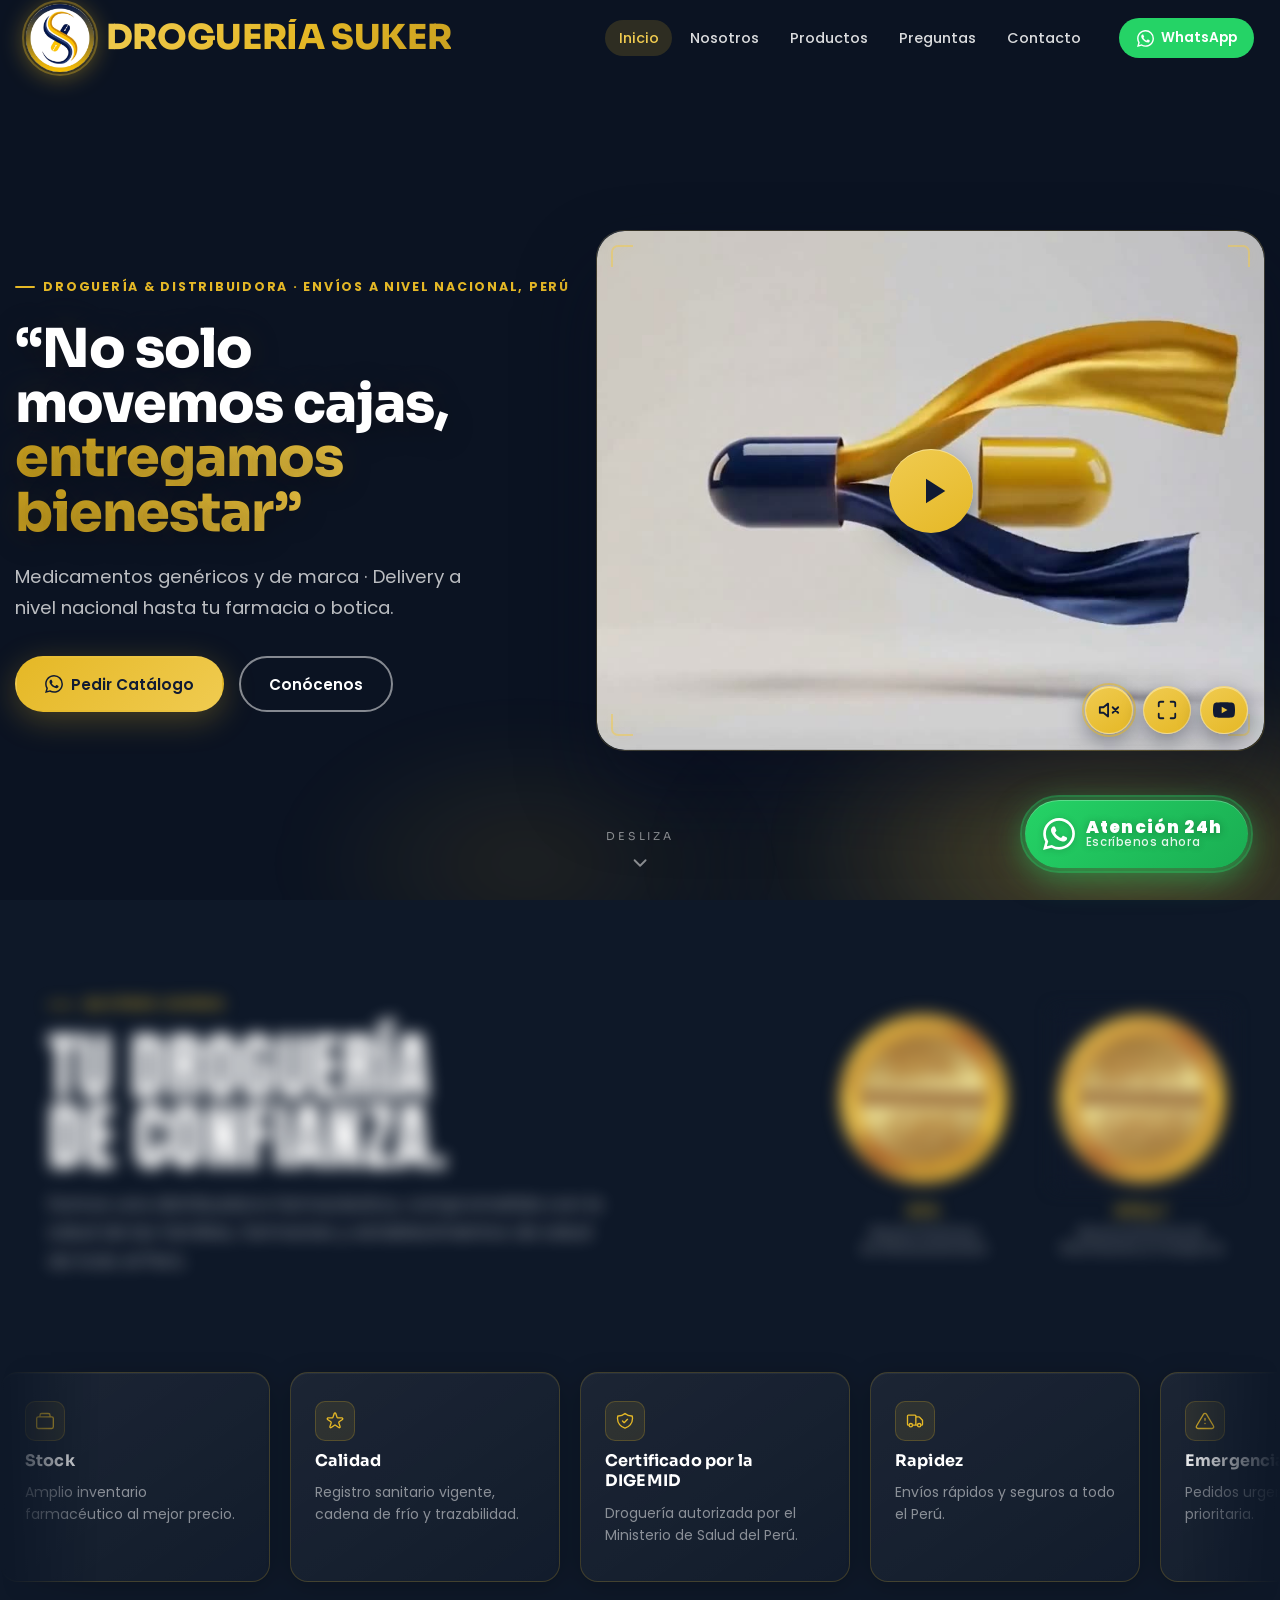
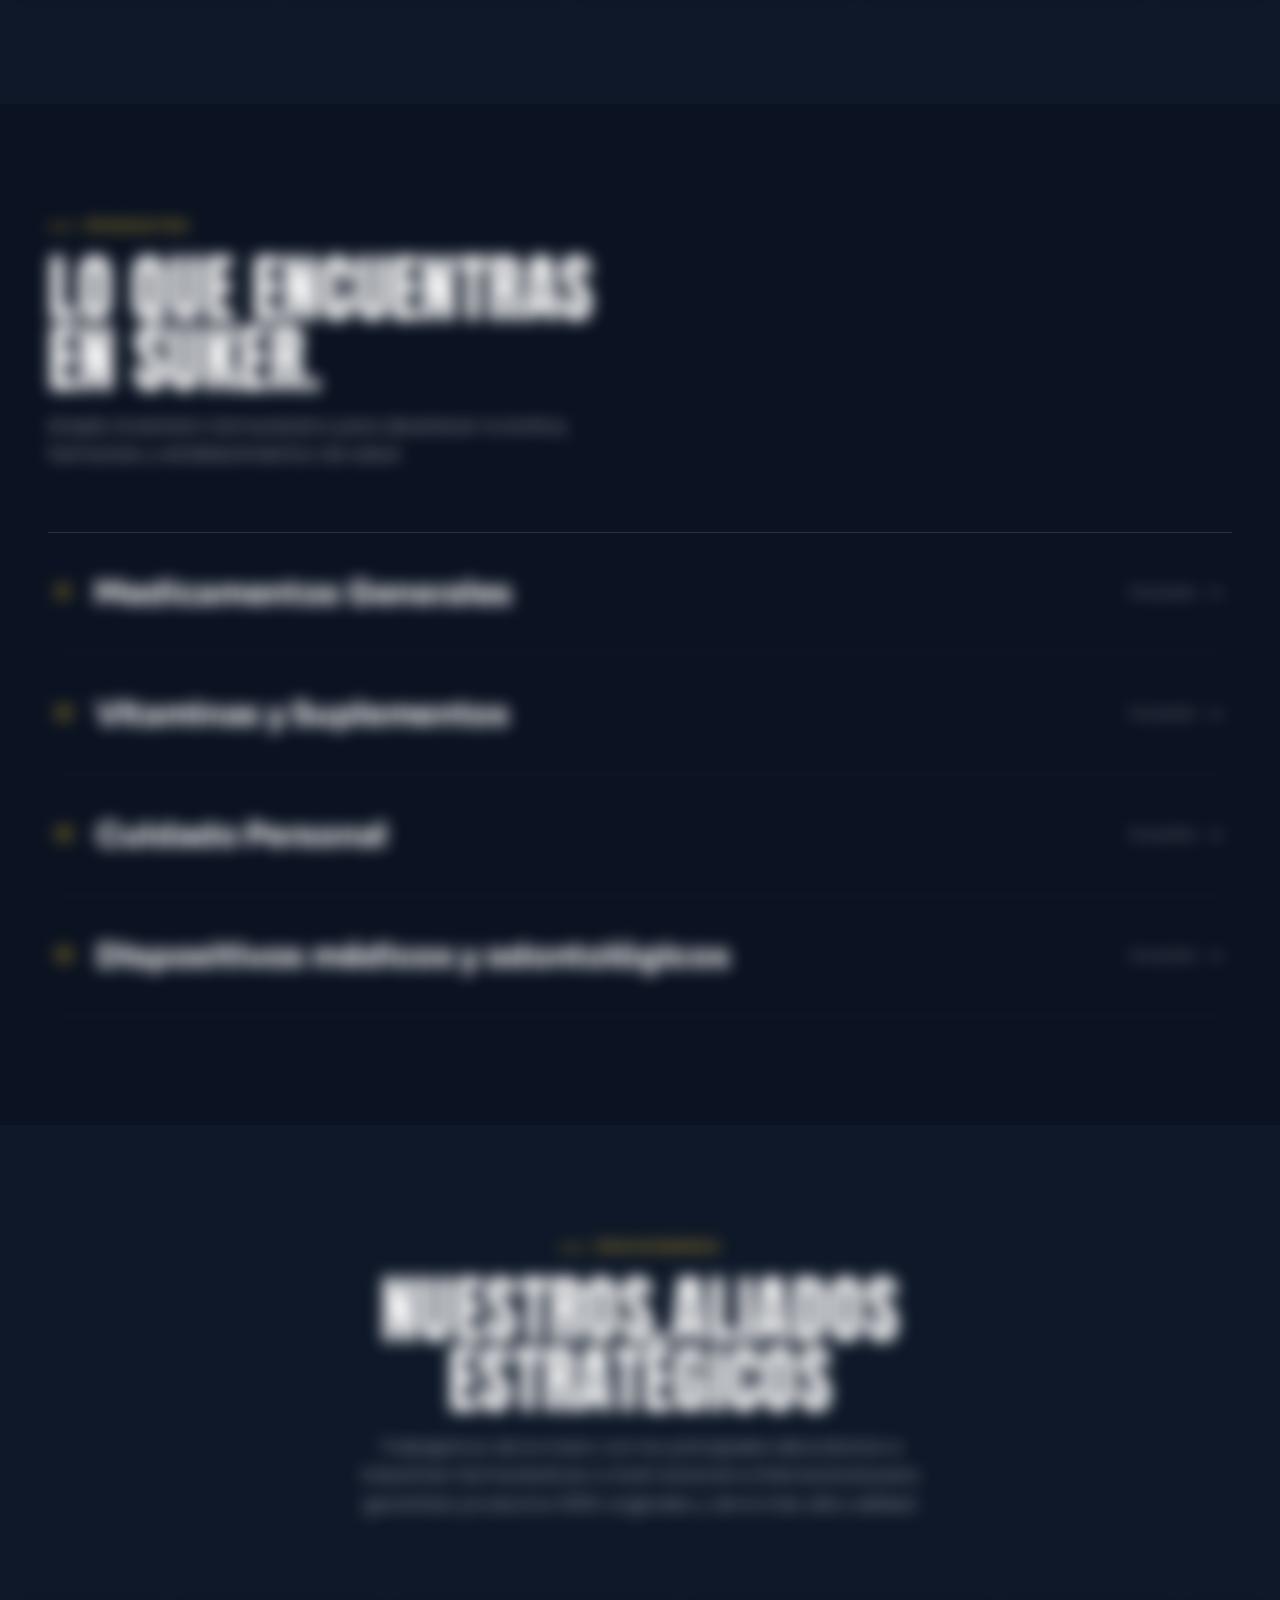
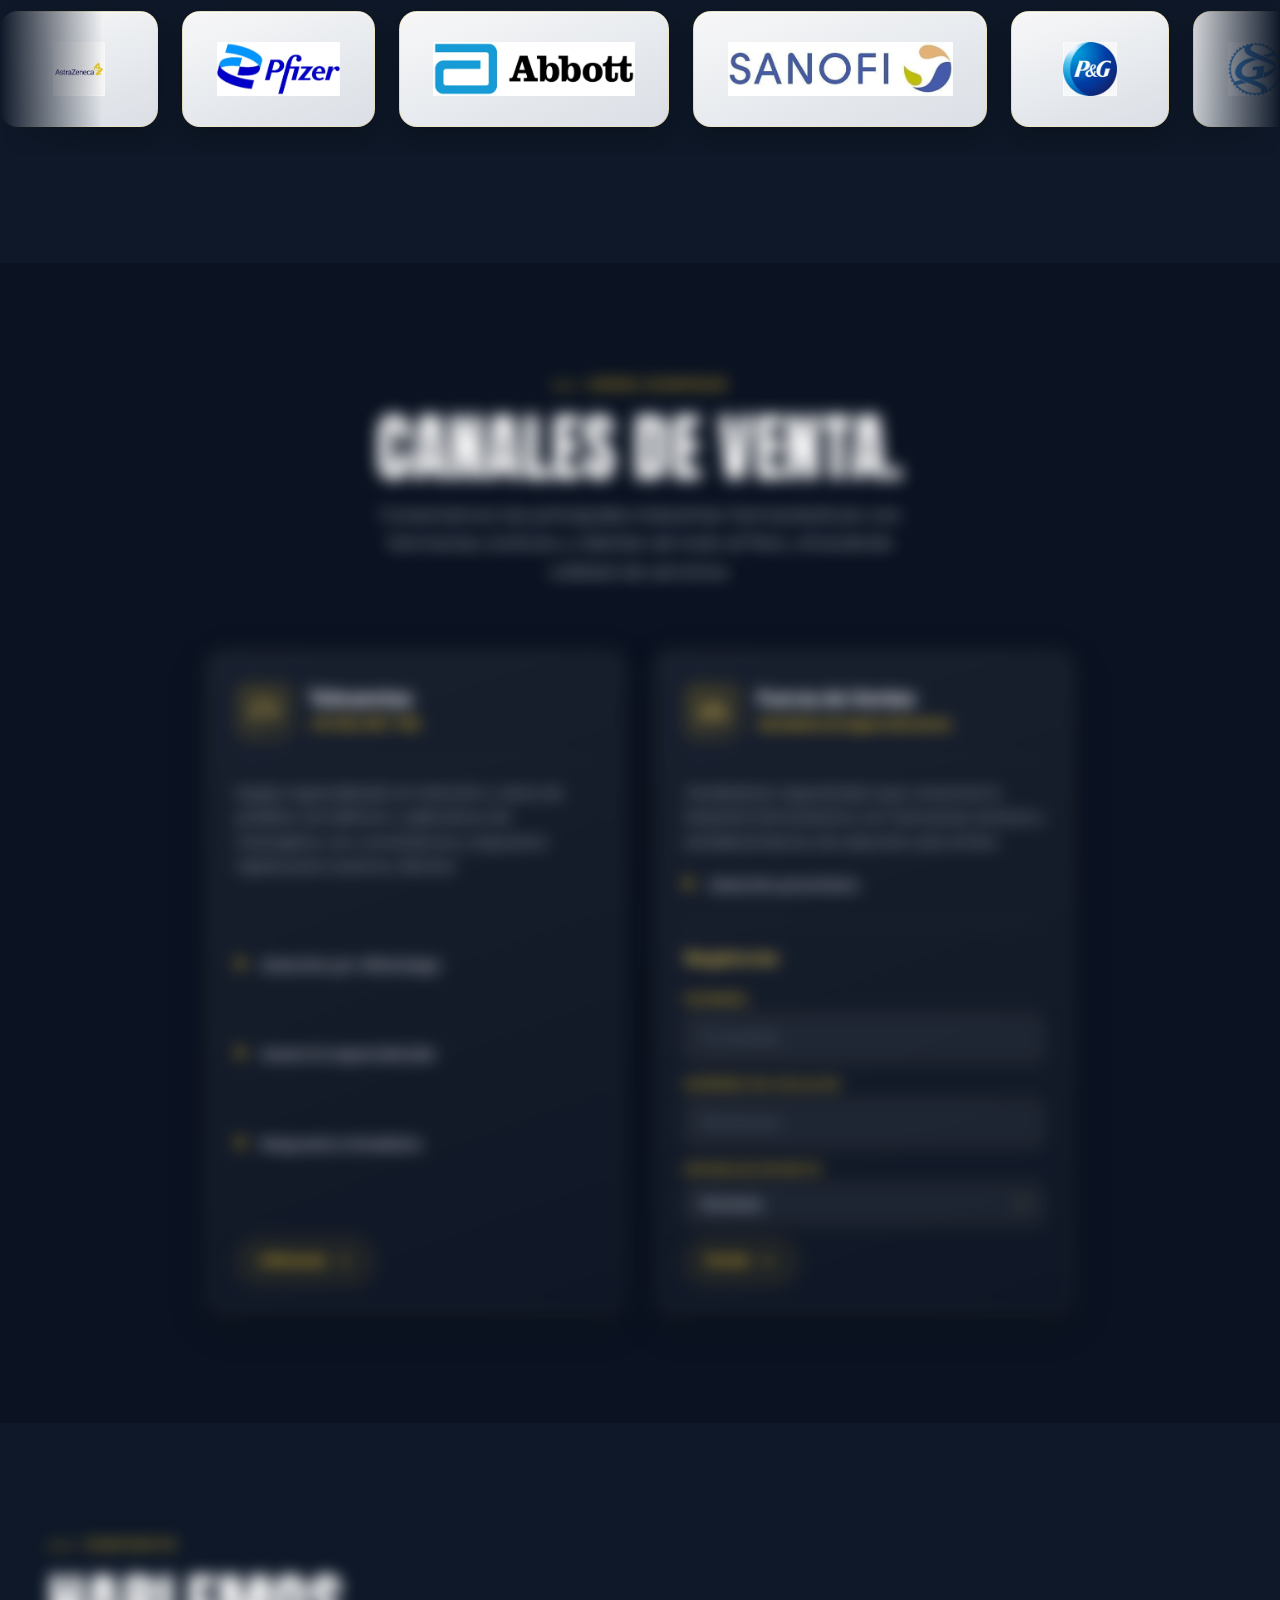
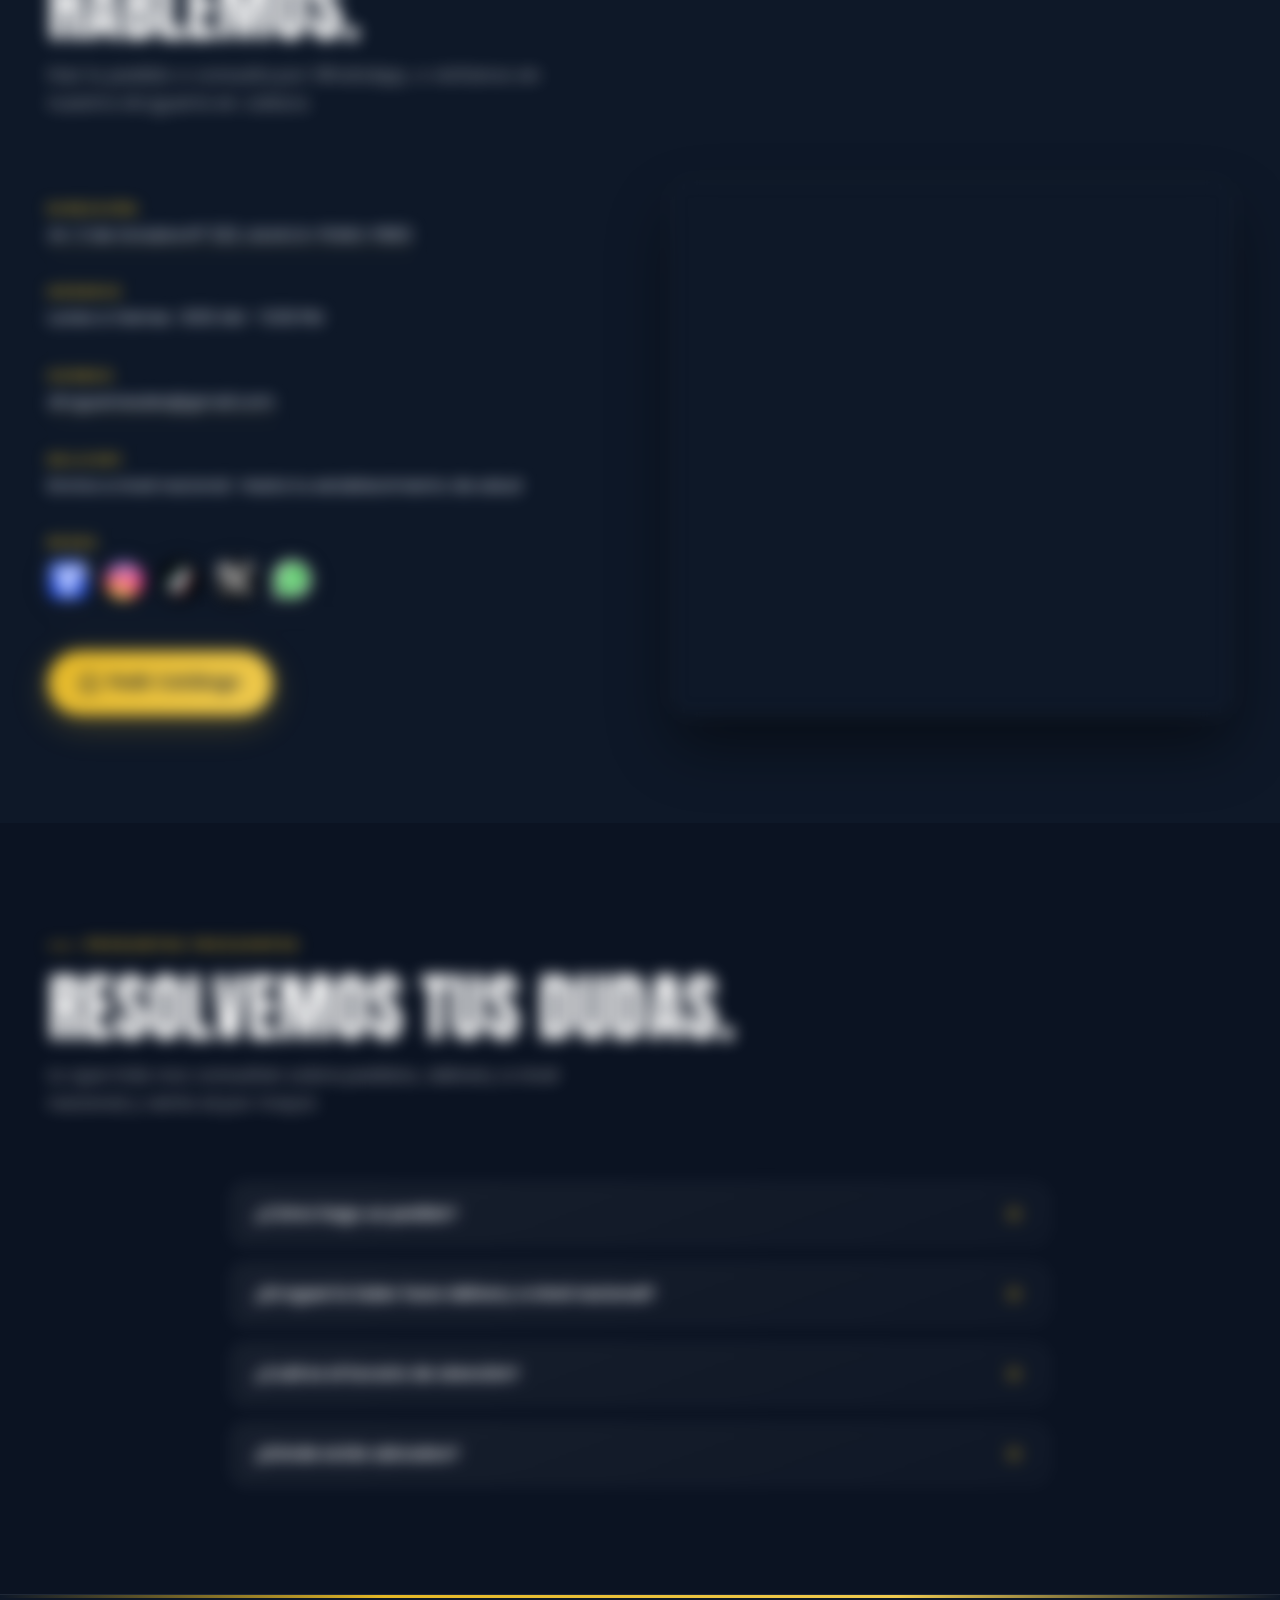
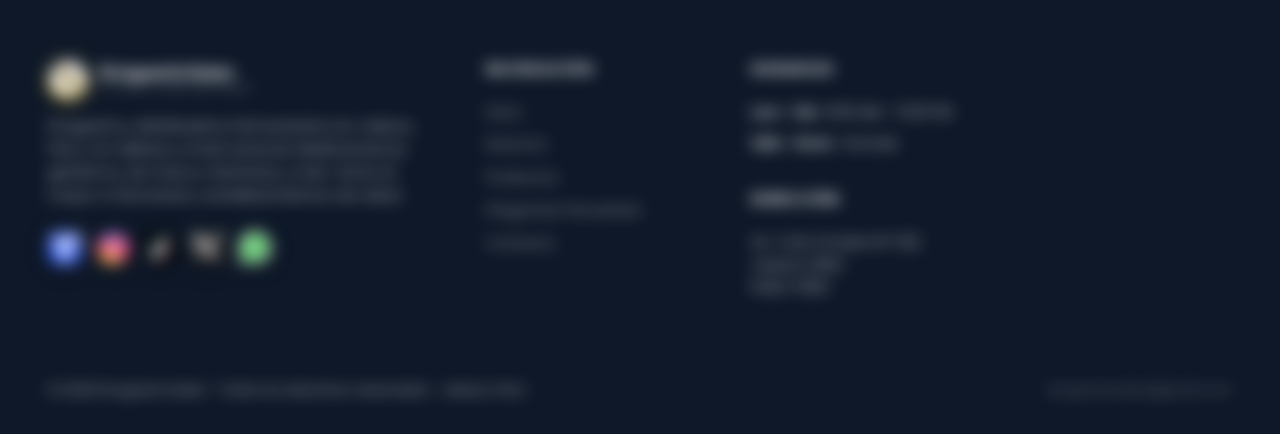
==== commit 50e153d0: "Video ligero 540p para celulares + VideoObject con YouTube y boton Ver en YouTube - suker-movil.mp4 " ====
--- a/index.html
+++ b/index.html
@@ -128,9 +128,27 @@
         "about": { "@id": "https://drogueriasuker.com/#negocio" },
         "primaryImageOfPage": { "@id": "https://drogueriasuker.com/#logo" },
         "breadcrumb": { "@id": "https://drogueriasuker.com/#breadcrumb" },
+        "video": { "@id": "https://drogueriasuker.com/#video" },
         "inLanguage": "es-PE",
         "datePublished": "2026-06-10",
-        "dateModified": "2026-06-27"
+        "dateModified": "2026-07-19"
+      },
+      {
+        "@type": "VideoObject",
+        "@id": "https://drogueriasuker.com/#video",
+        "name": "Droguería Suker — Distribuidora Farmacéutica en Juliaca | Delivery a Nivel Nacional",
+        "description": "Video de presentación de Droguería Suker: droguería y distribuidora farmacéutica en Juliaca, Puno, con delivery de medicamentos a nivel nacional en todo el Perú. Medicamentos genéricos y de marca, al por menor y mayor. Certificada BPA y BPDyT por DIGEMID.",
+        "thumbnailUrl": [
+          "https://i.ytimg.com/vi/rAhQABSIJ5g/maxresdefault.jpg",
+          "https://drogueriasuker.com/assets/video/portada.jpg"
+        ],
+        "uploadDate": "2026-07-19",
+        "duration": "PT36S",
+        "contentUrl": "https://drogueriasuker.com/assets/video/suker.mp4",
+        "embedUrl": "https://www.youtube.com/embed/rAhQABSIJ5g",
+        "url": "https://youtu.be/rAhQABSIJ5g",
+        "inLanguage": "es-PE",
+        "publisher": { "@id": "https://drogueriasuker.com/#organization" }
       },
       {
         "@type": ["Pharmacy", "MedicalBusiness", "Store"],
@@ -421,6 +439,13 @@
             <path stroke-linecap="round" stroke-linejoin="round" d="M8 3H5a2 2 0 0 0-2 2v3M16 3h3a2 2 0 0 1 2 2v3M21 16v3a2 2 0 0 1-2 2h-3M3 16v3a2 2 0 0 0 2 2h3"/>
           </svg>
         </button>
+        <!-- Ver en YouTube -->
+        <a class="hero-video-btn hero-video-yt" href="https://youtu.be/rAhQABSIJ5g" target="_blank" rel="noopener"
+           aria-label="Ver el video en YouTube">
+          <svg viewBox="0 0 24 24" fill="currentColor" aria-hidden="true">
+            <path d="M23.5 6.2a3 3 0 0 0-2.1-2.1C19.5 3.5 12 3.5 12 3.5s-7.5 0-9.4.6A3 3 0 0 0 .5 6.2 31 31 0 0 0 0 12a31 31 0 0 0 .5 5.8 3 3 0 0 0 2.1 2.1c1.9.6 9.4.6 9.4.6s7.5 0 9.4-.6a3 3 0 0 0 2.1-2.1A31 31 0 0 0 24 12a31 31 0 0 0-.5-5.8zM9.5 15.5v-7l6.3 3.5-6.3 3.5z"/>
+          </svg>
+        </a>
       </div>
     </div>
   </div>
--- a/styles.css
+++ b/styles.css
@@ -758,6 +758,7 @@
   to   { opacity: 1; transform: none; }
 }
 .hero-video-btn svg { width: 22px; height: 22px; }
+a.hero-video-btn { text-decoration: none; }
 .hero-video-btn:hover,
 .hero-video-btn:focus-visible {
   transform: translateY(-3px) scale(1.06);
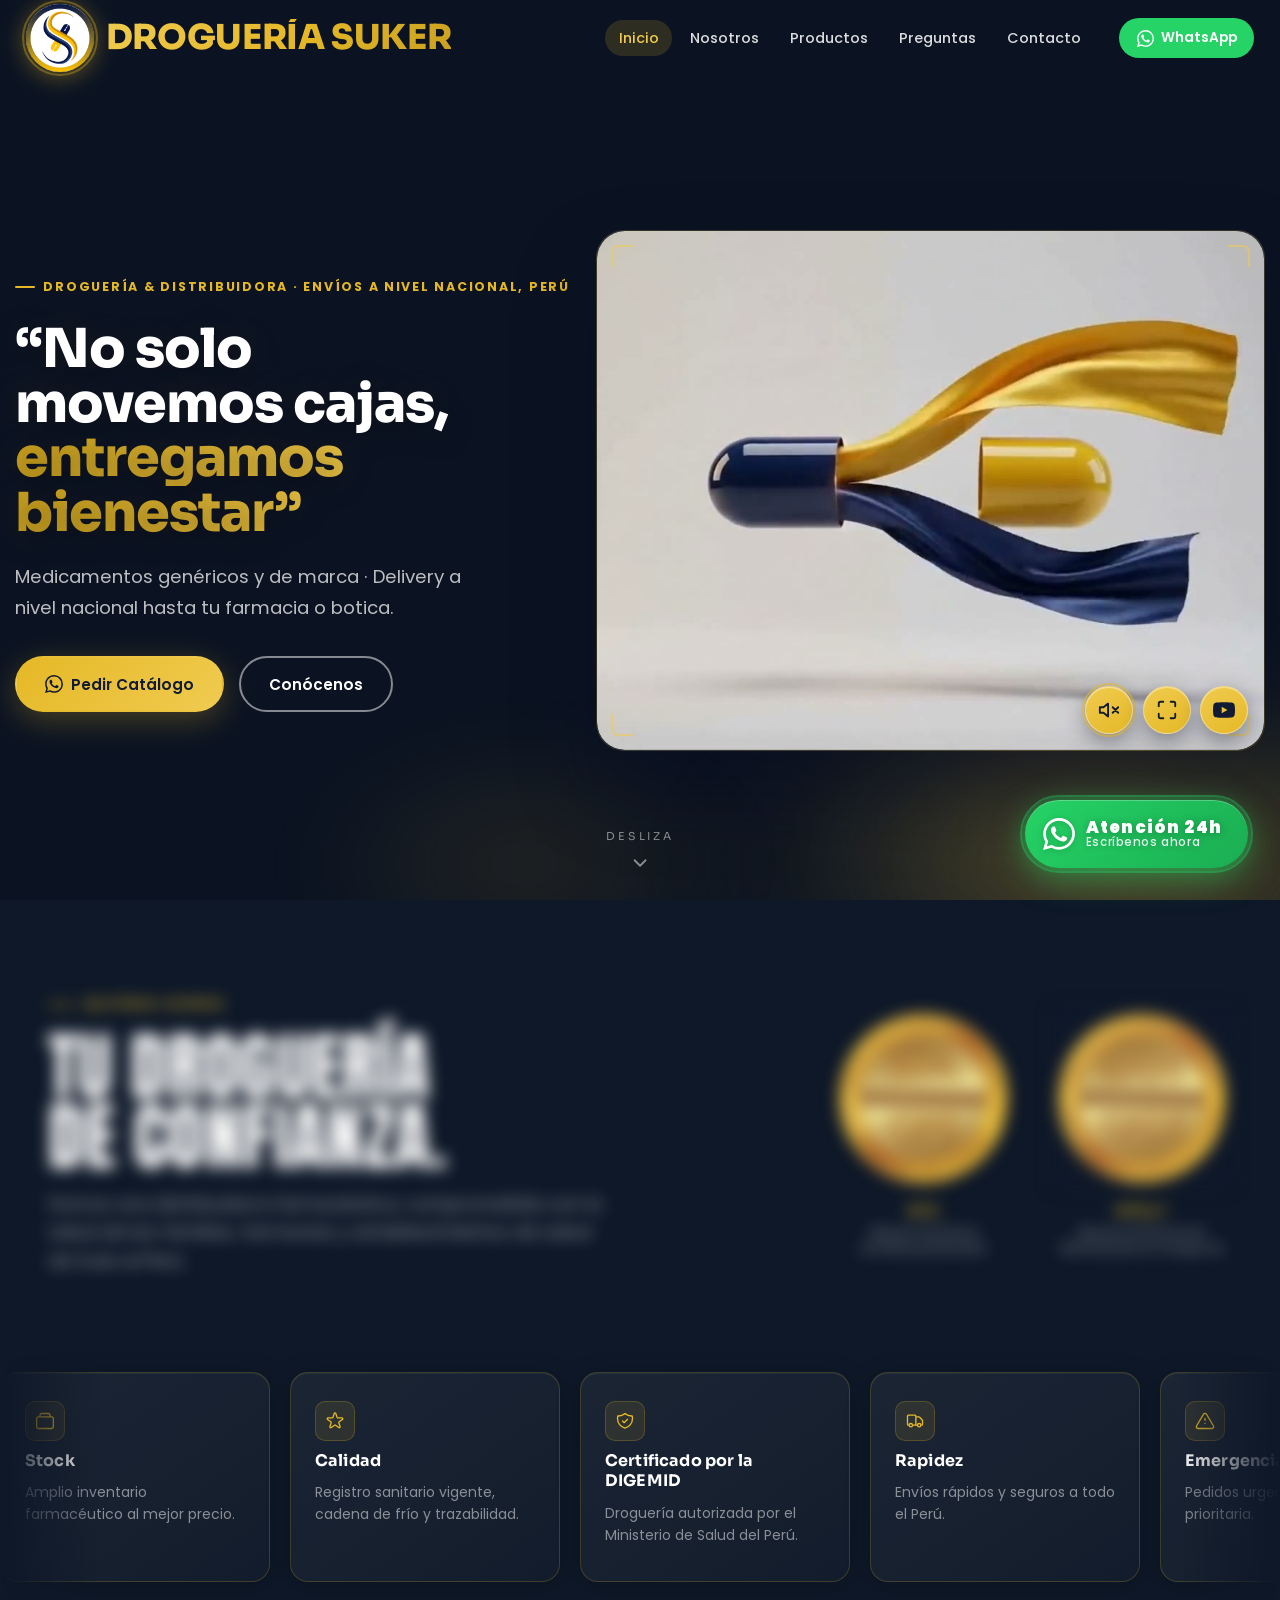
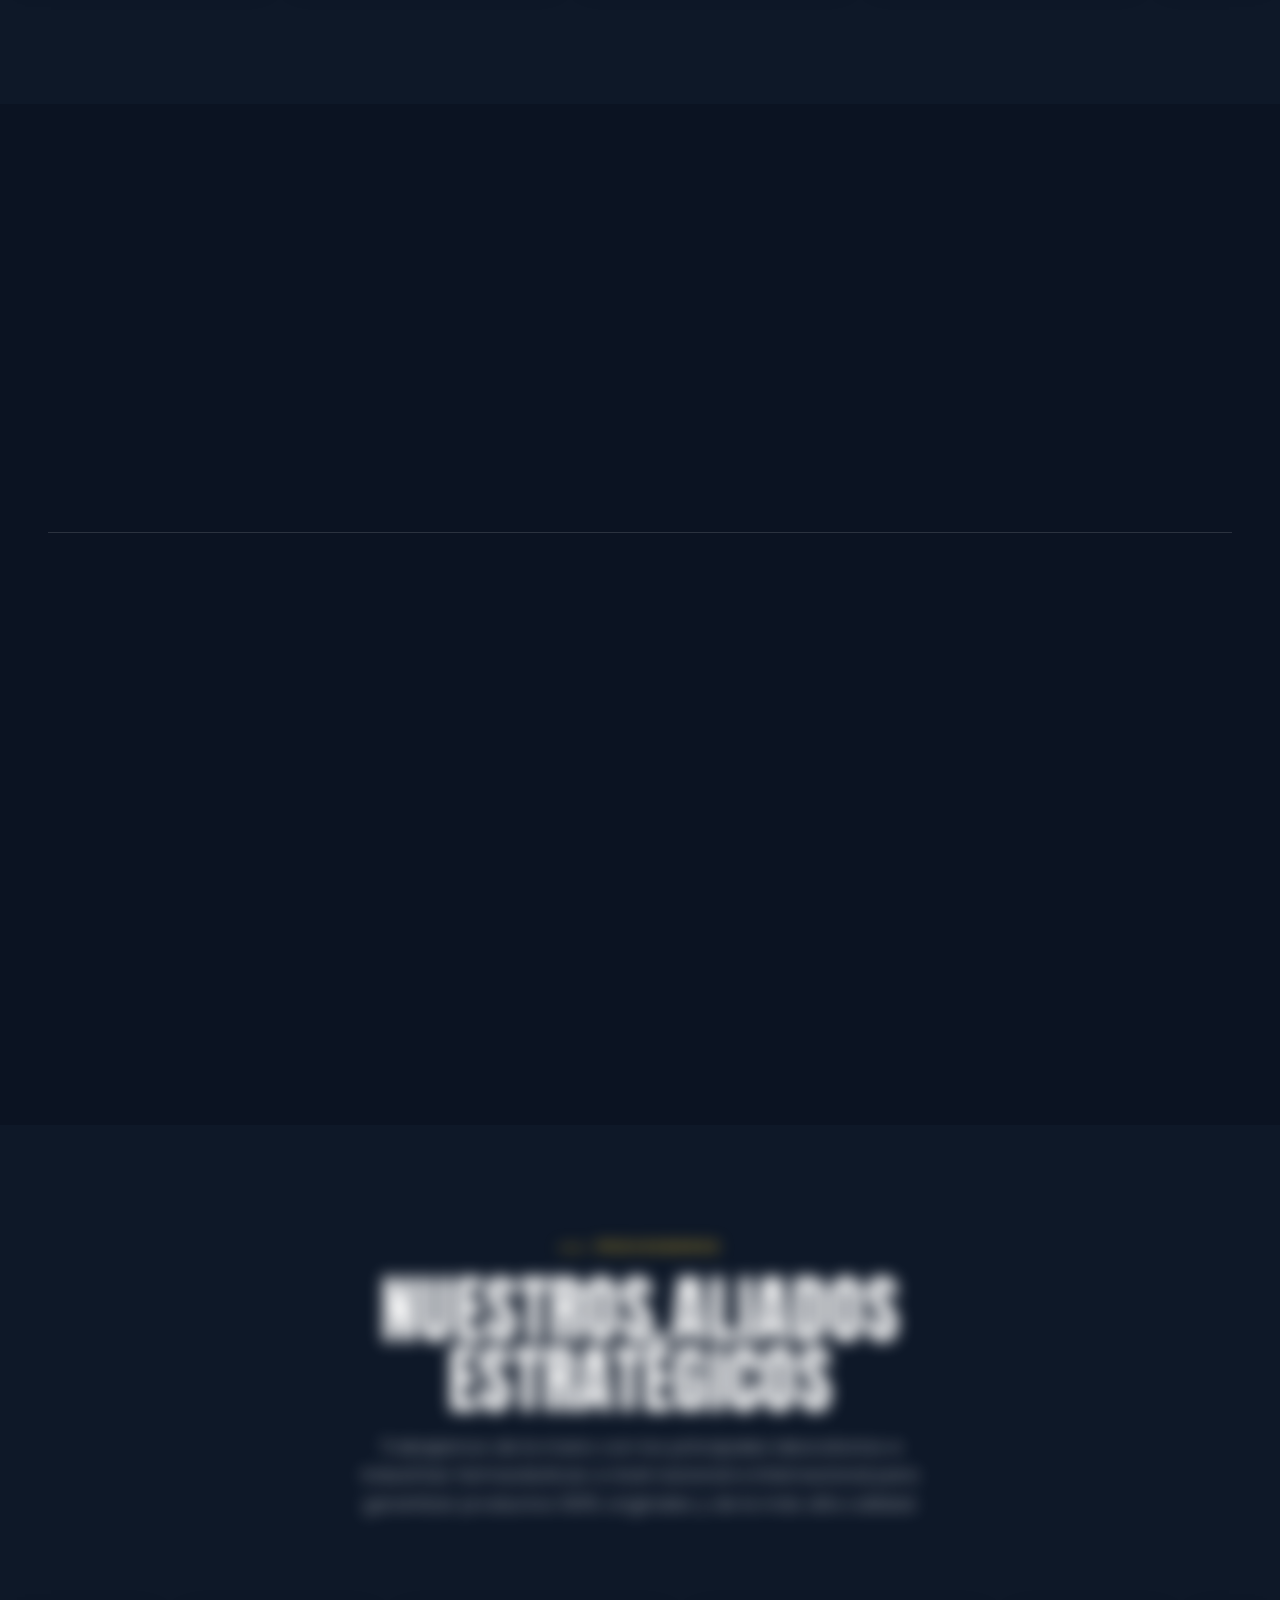
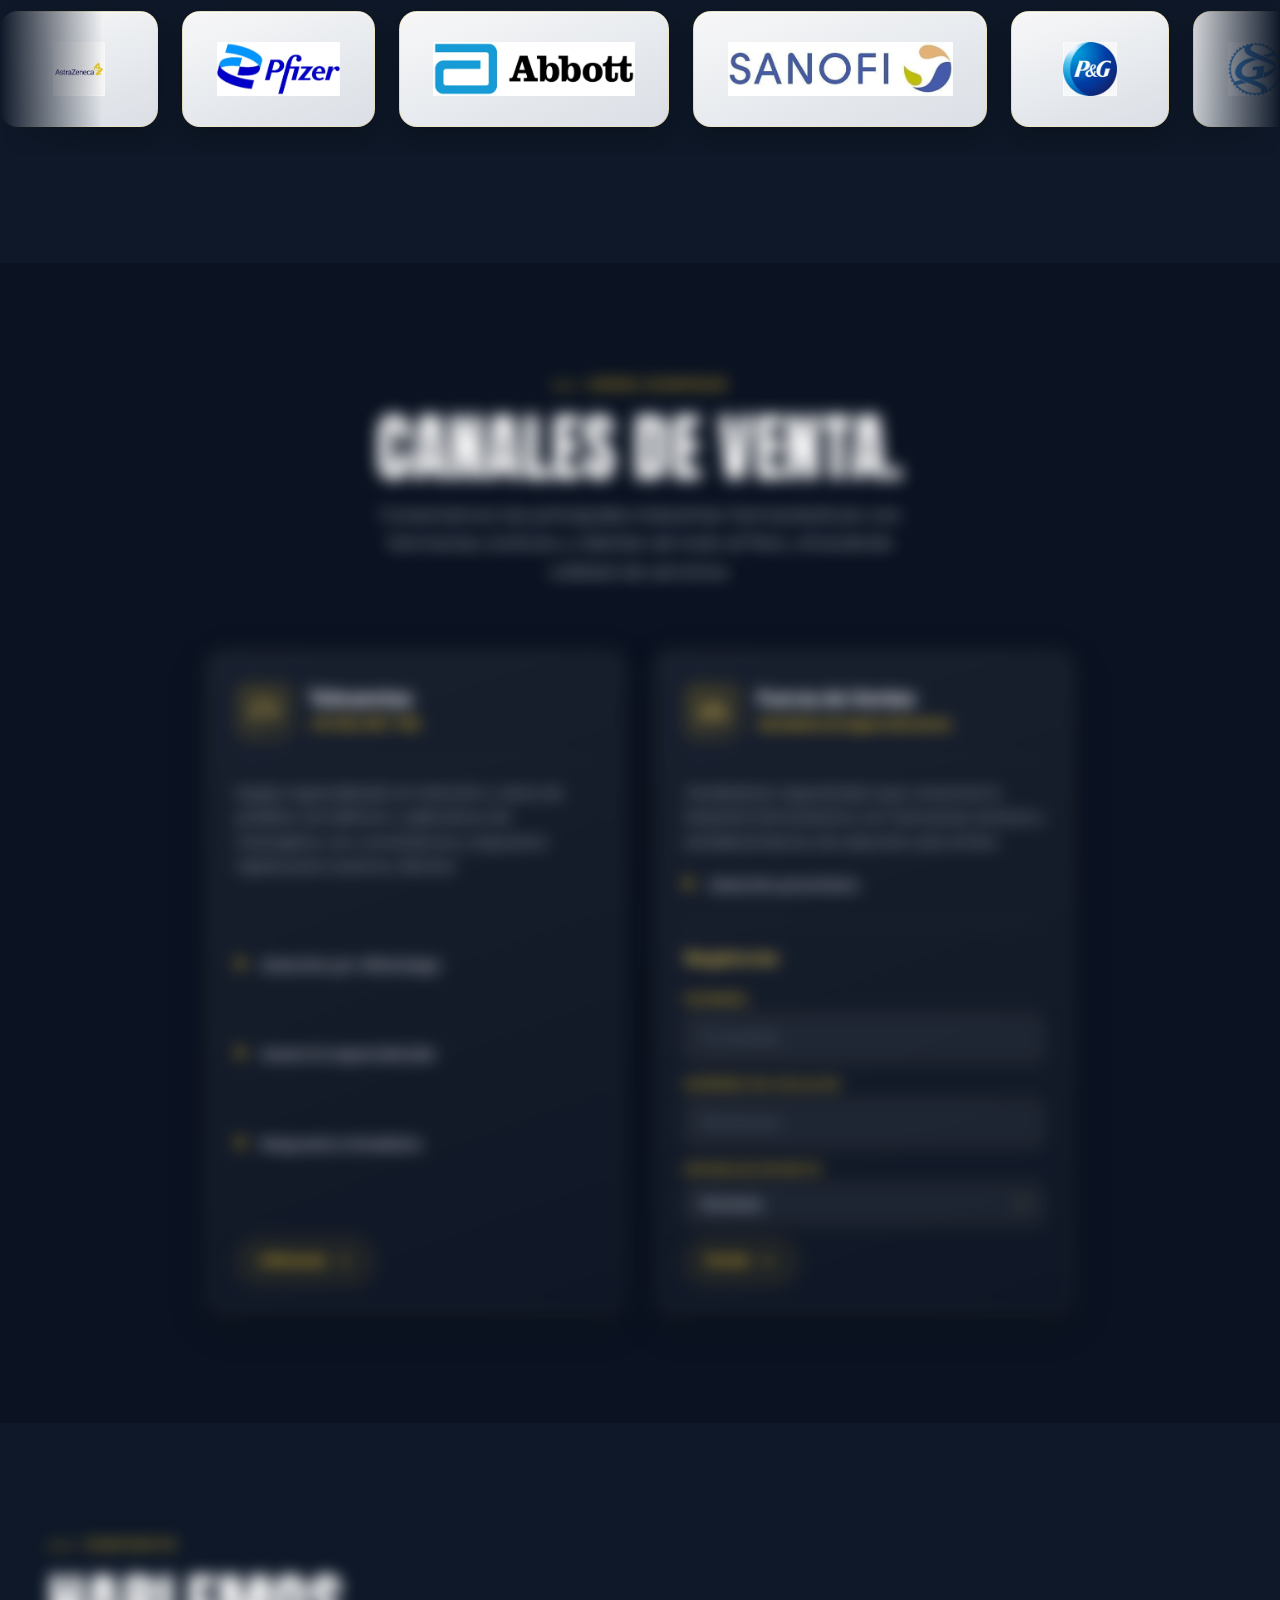
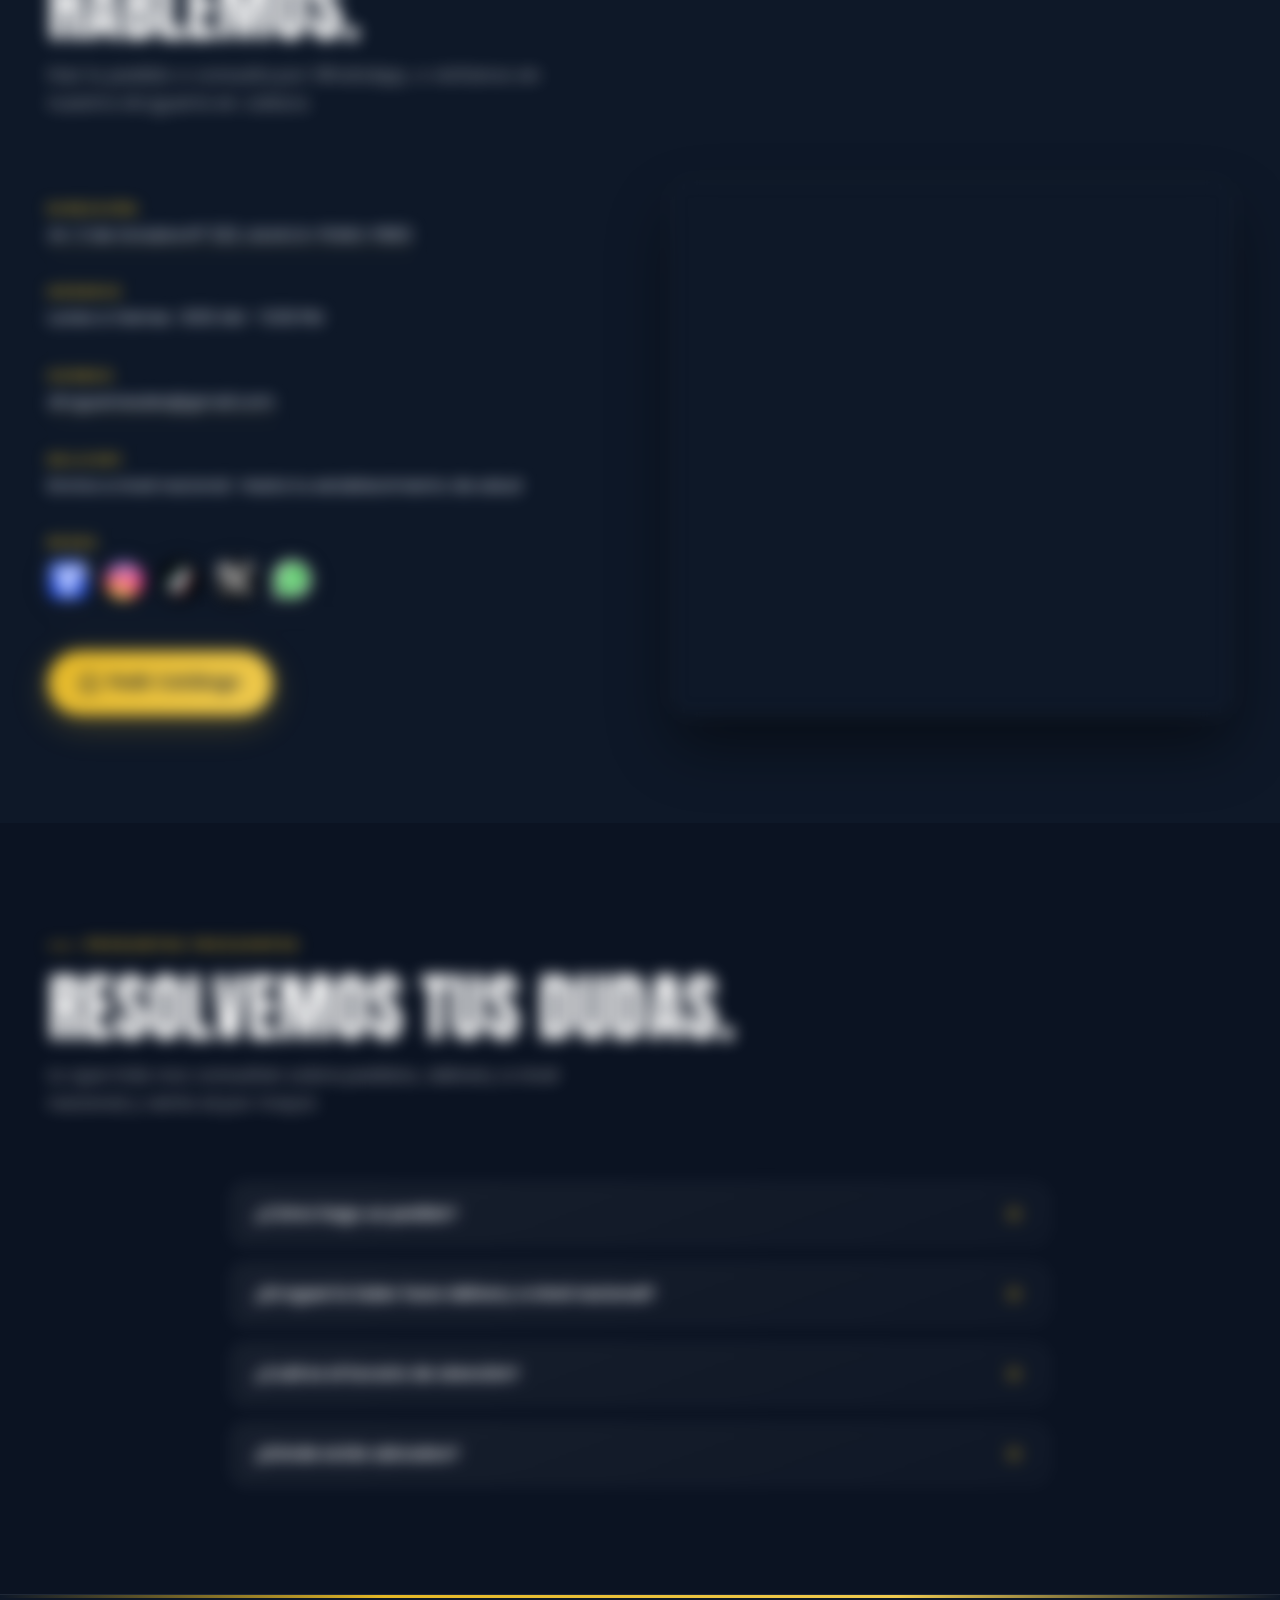
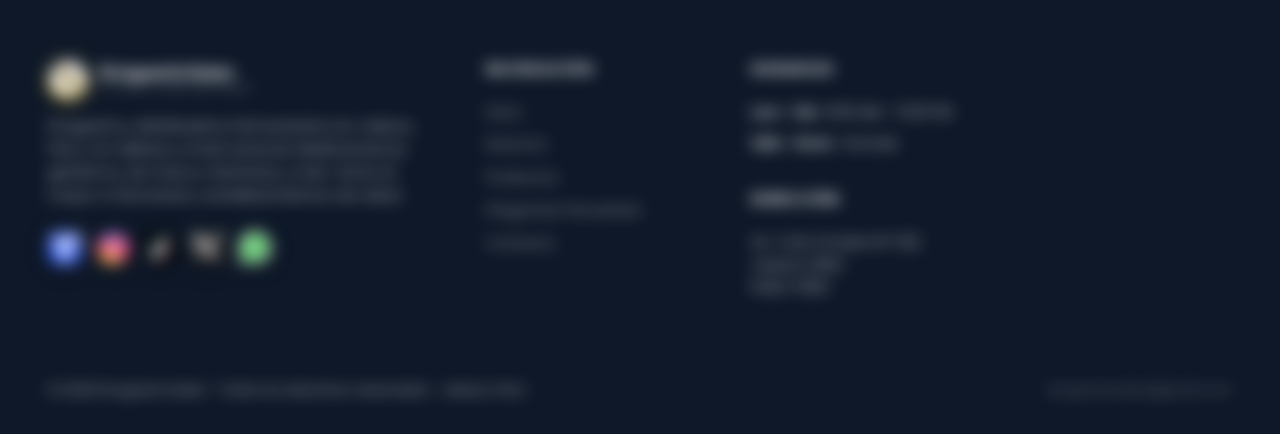
==== commit bf383b01: "Seguridad: cabeceras HTTP completas (CSP, HSTS, XFO...), security.txt y formulario endurecido - verc" ====
--- a/index.html
+++ b/index.html
@@ -727,7 +727,7 @@
         <form class="lead-form" id="leadForm" novalidate>
           <div class="lead-field">
             <label for="lead-nombre">Nombre</label>
-            <input type="text" id="lead-nombre" name="nombre" autocomplete="name" placeholder="Tu nombre" required>
+            <input type="text" id="lead-nombre" name="nombre" autocomplete="name" placeholder="Tu nombre" maxlength="80" required>
           </div>
           <div class="lead-field">
             <label for="lead-celular">Número de celular</label>
--- a/styles.css
+++ b/styles.css
@@ -670,6 +670,11 @@
 .hero-3d.poster-only .hero-video-el { cursor: default; }
 .hero-3d.poster-only .hero-video-controls,
 .hero-3d.poster-only .hero-video-state { display: none; }
+
+/* Modo YouTube (celular): el iframe llena el panel; controles propios ocultos */
+.hero-3d.is-youtube .hero-video-controls,
+.hero-3d.is-youtube .hero-video-state { display: none; }
+.hero-video-yt-embed { border: 0; cursor: default; }
 
 /* ── Indicador de pausa centrado (clic atraviesa hacia el video) ── */
 .hero-video-state {
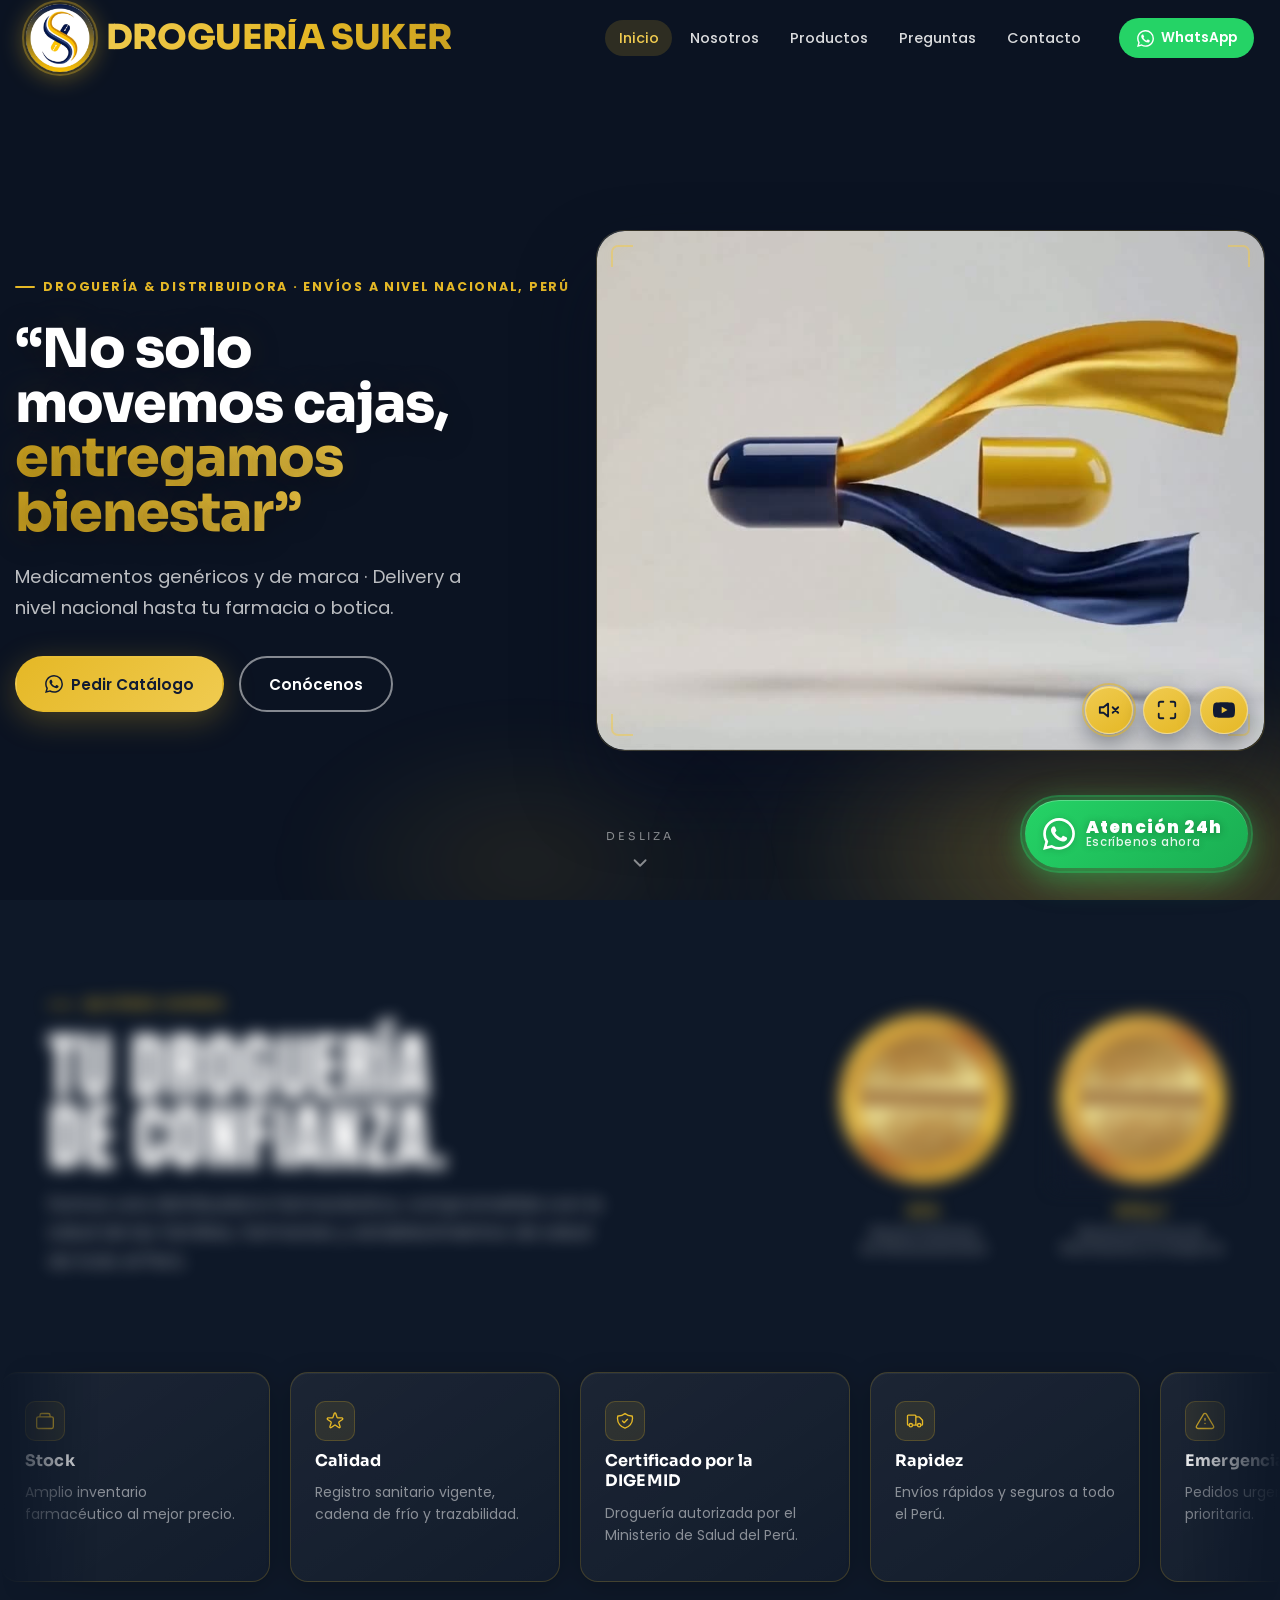
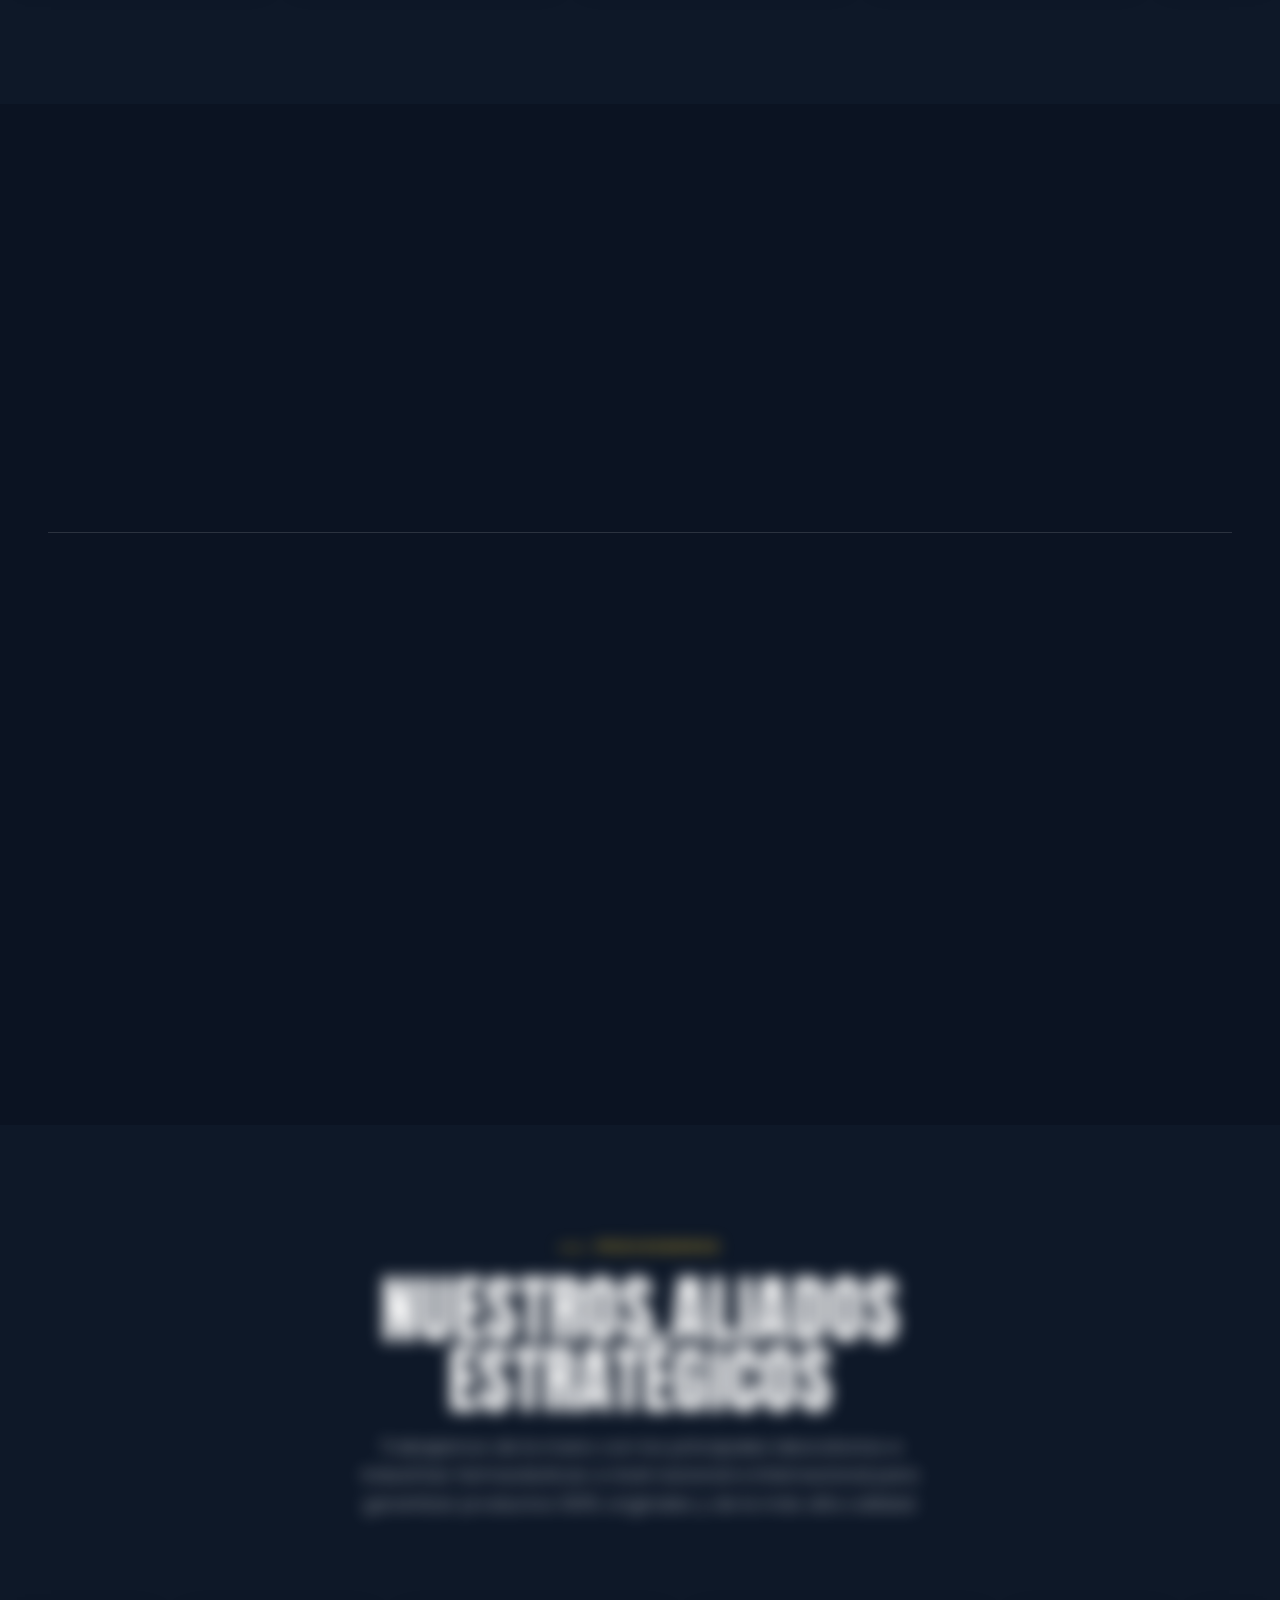
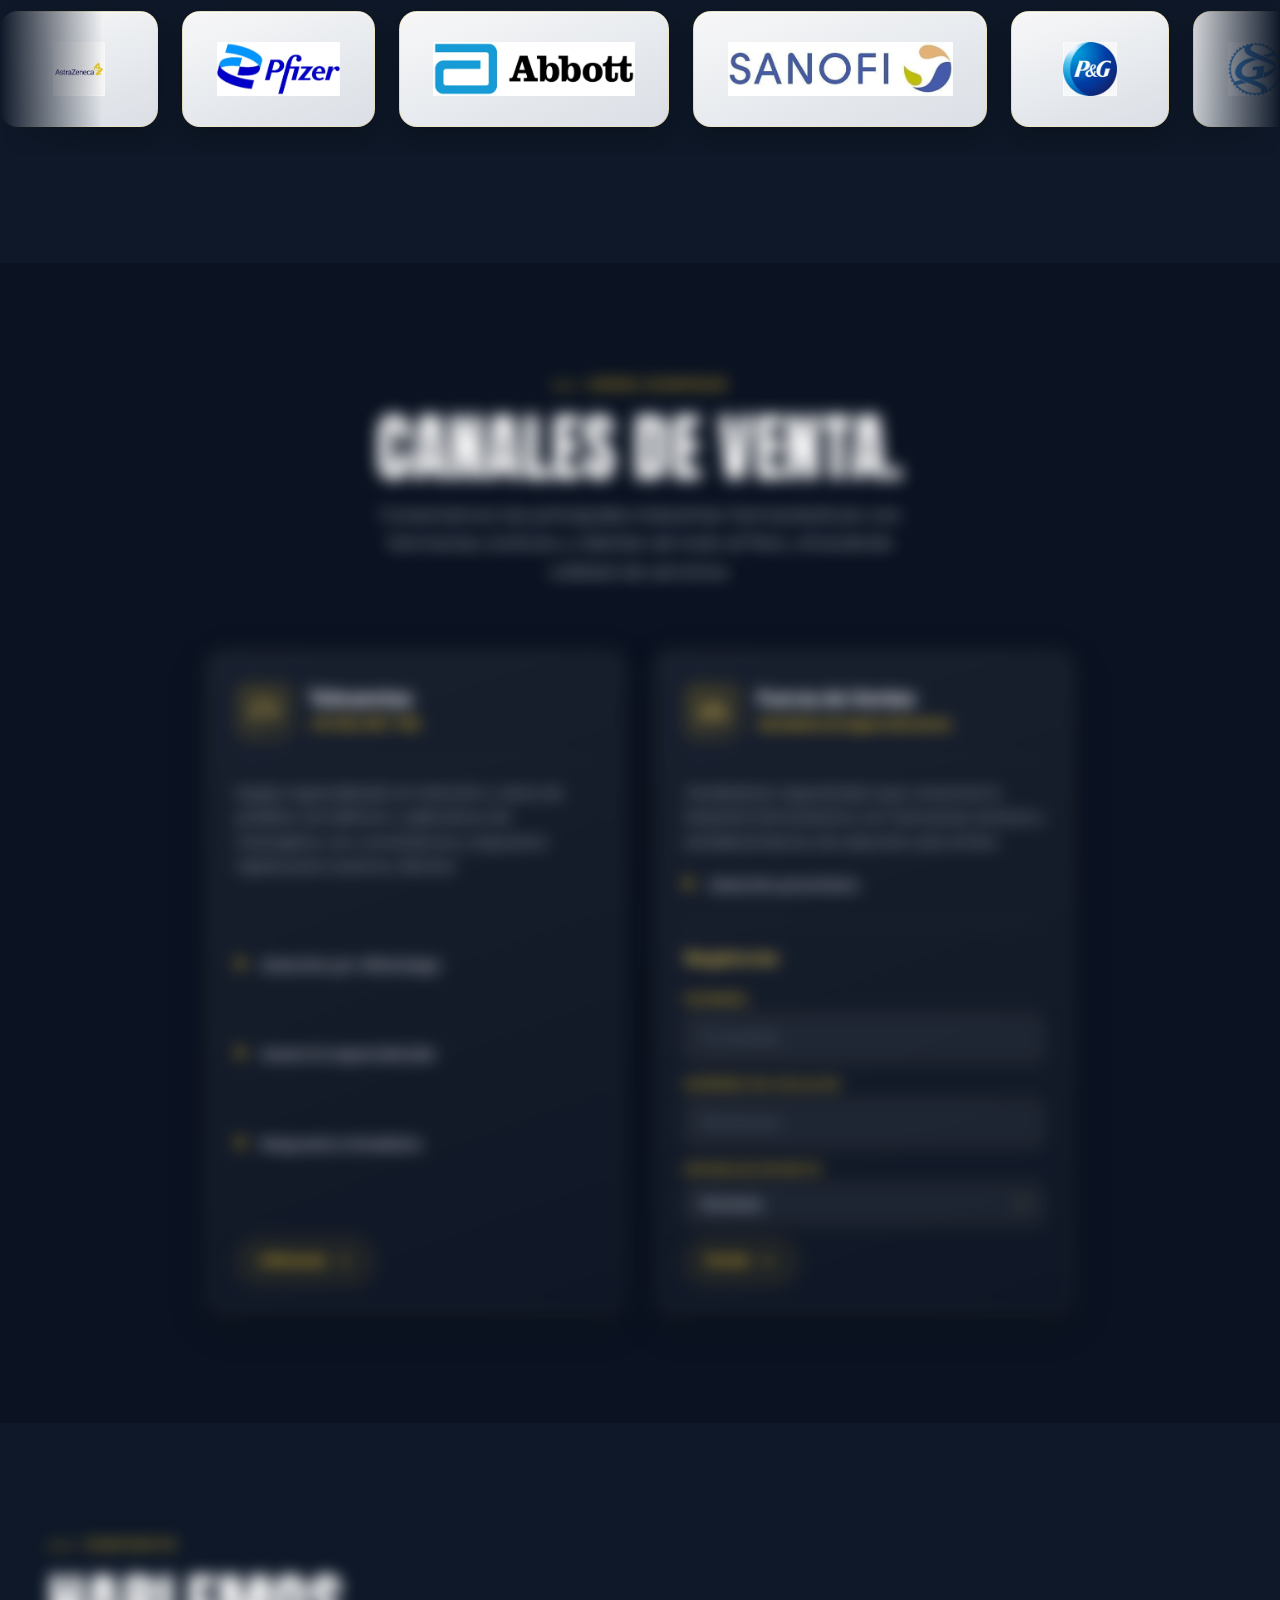
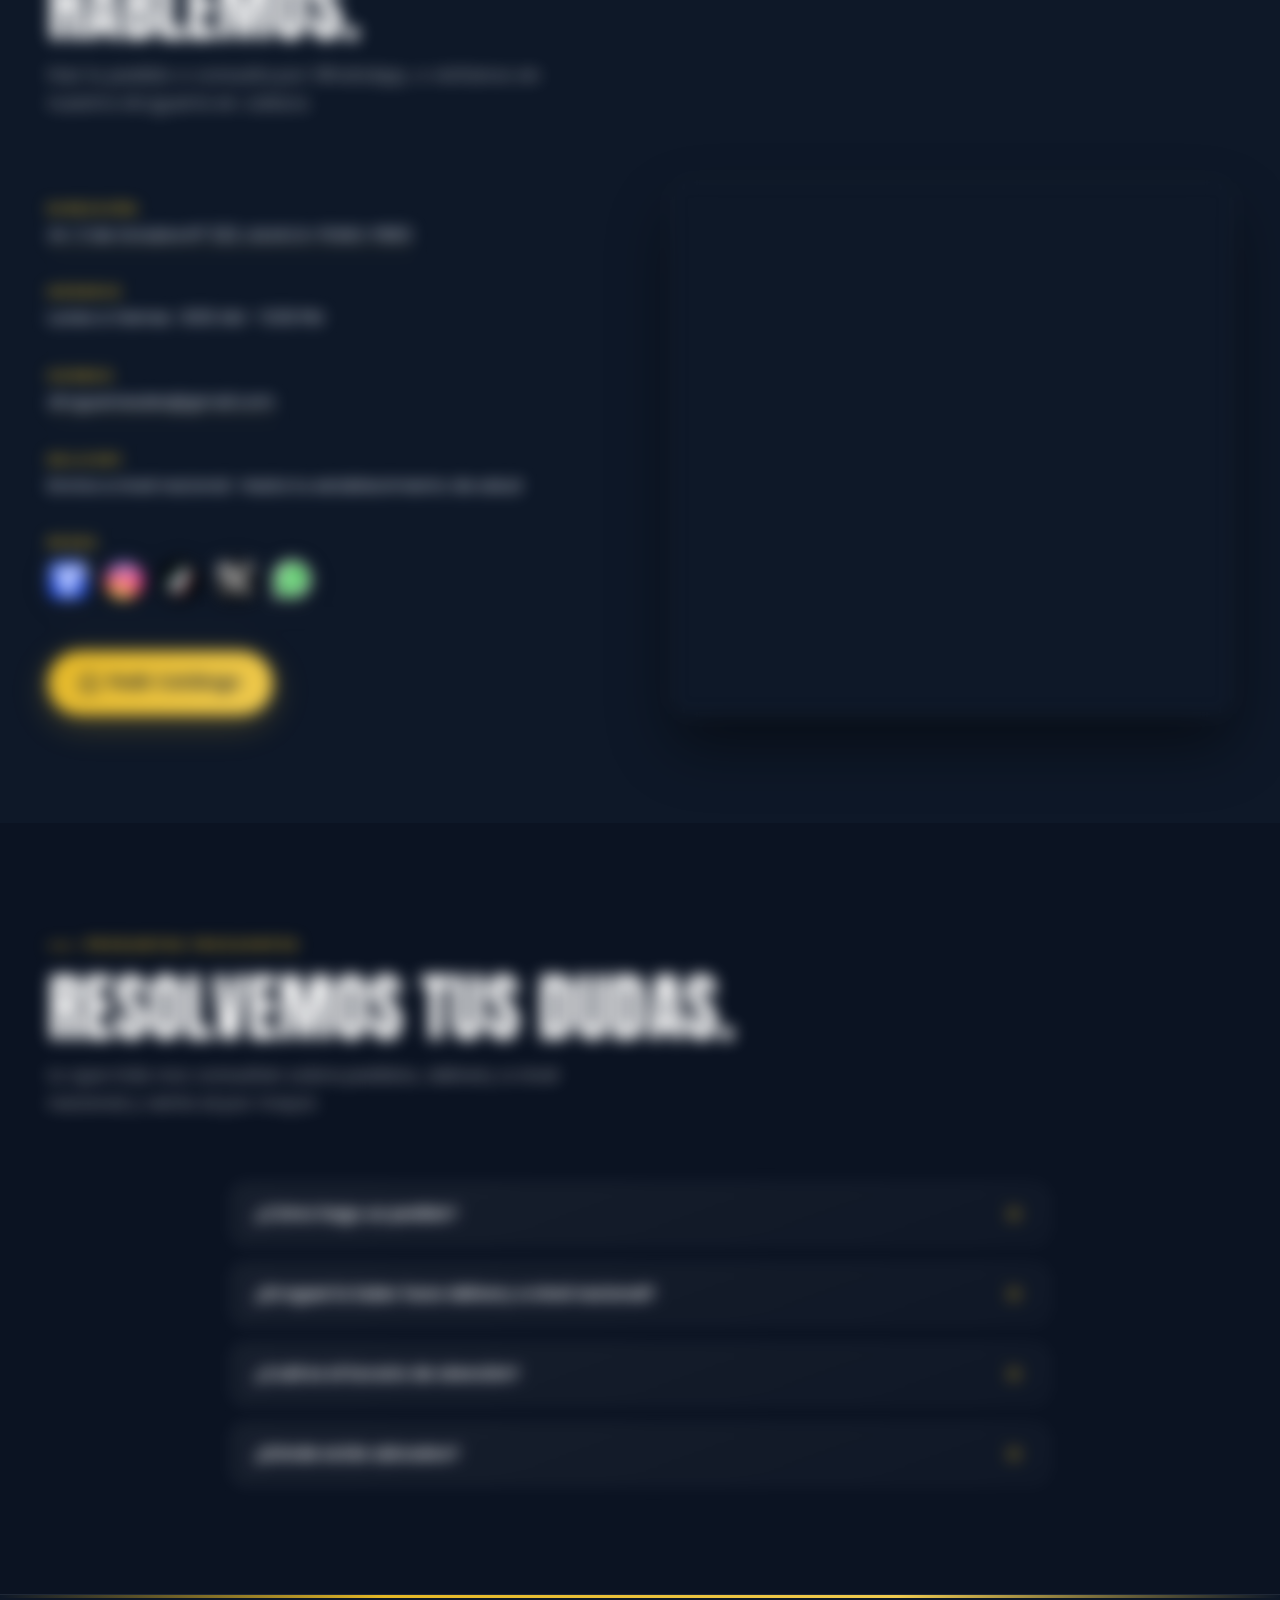
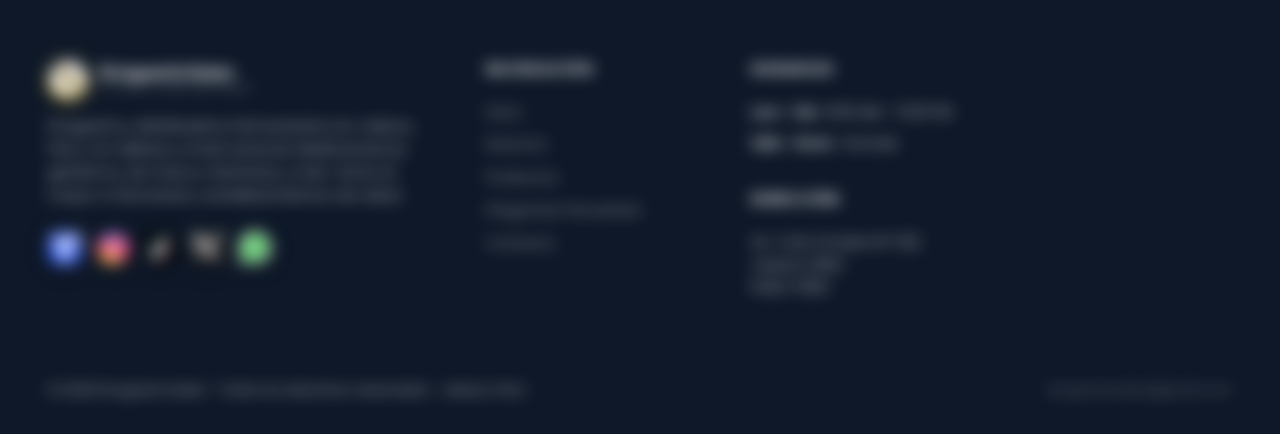
==== commit 52b20508: "Hero PC/laptop: nuevo video promocional (H.264 720p) y poster actualizado Reemplaza el video del her" ====
--- a/index.html
+++ b/index.html
@@ -142,7 +142,7 @@
           "https://i.ytimg.com/vi/rAhQABSIJ5g/maxresdefault.jpg",
           "https://drogueriasuker.com/assets/video/portada.jpg"
         ],
-        "uploadDate": "2026-07-19",
+        "uploadDate": "2026-07-20",
         "duration": "PT36S",
         "contentUrl": "https://drogueriasuker.com/assets/video/suker.mp4",
         "embedUrl": "https://www.youtube.com/embed/rAhQABSIJ5g",
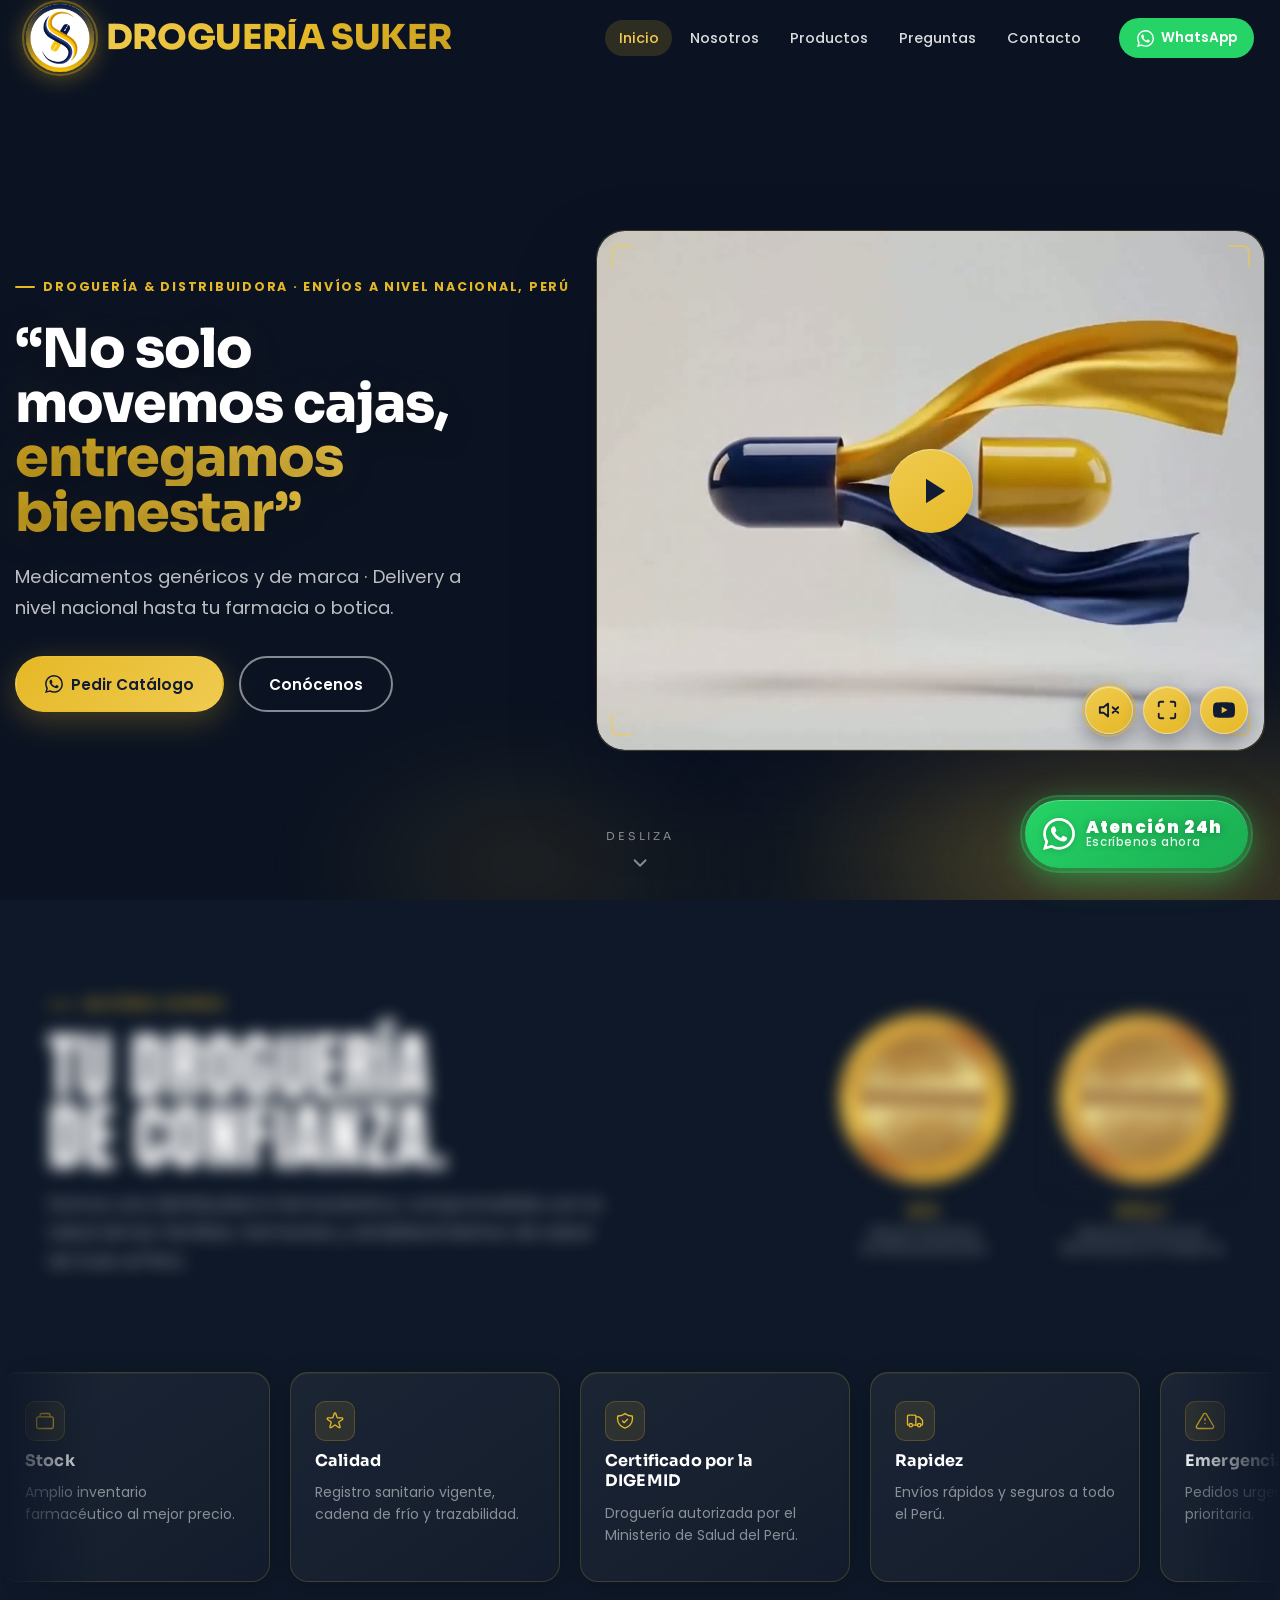
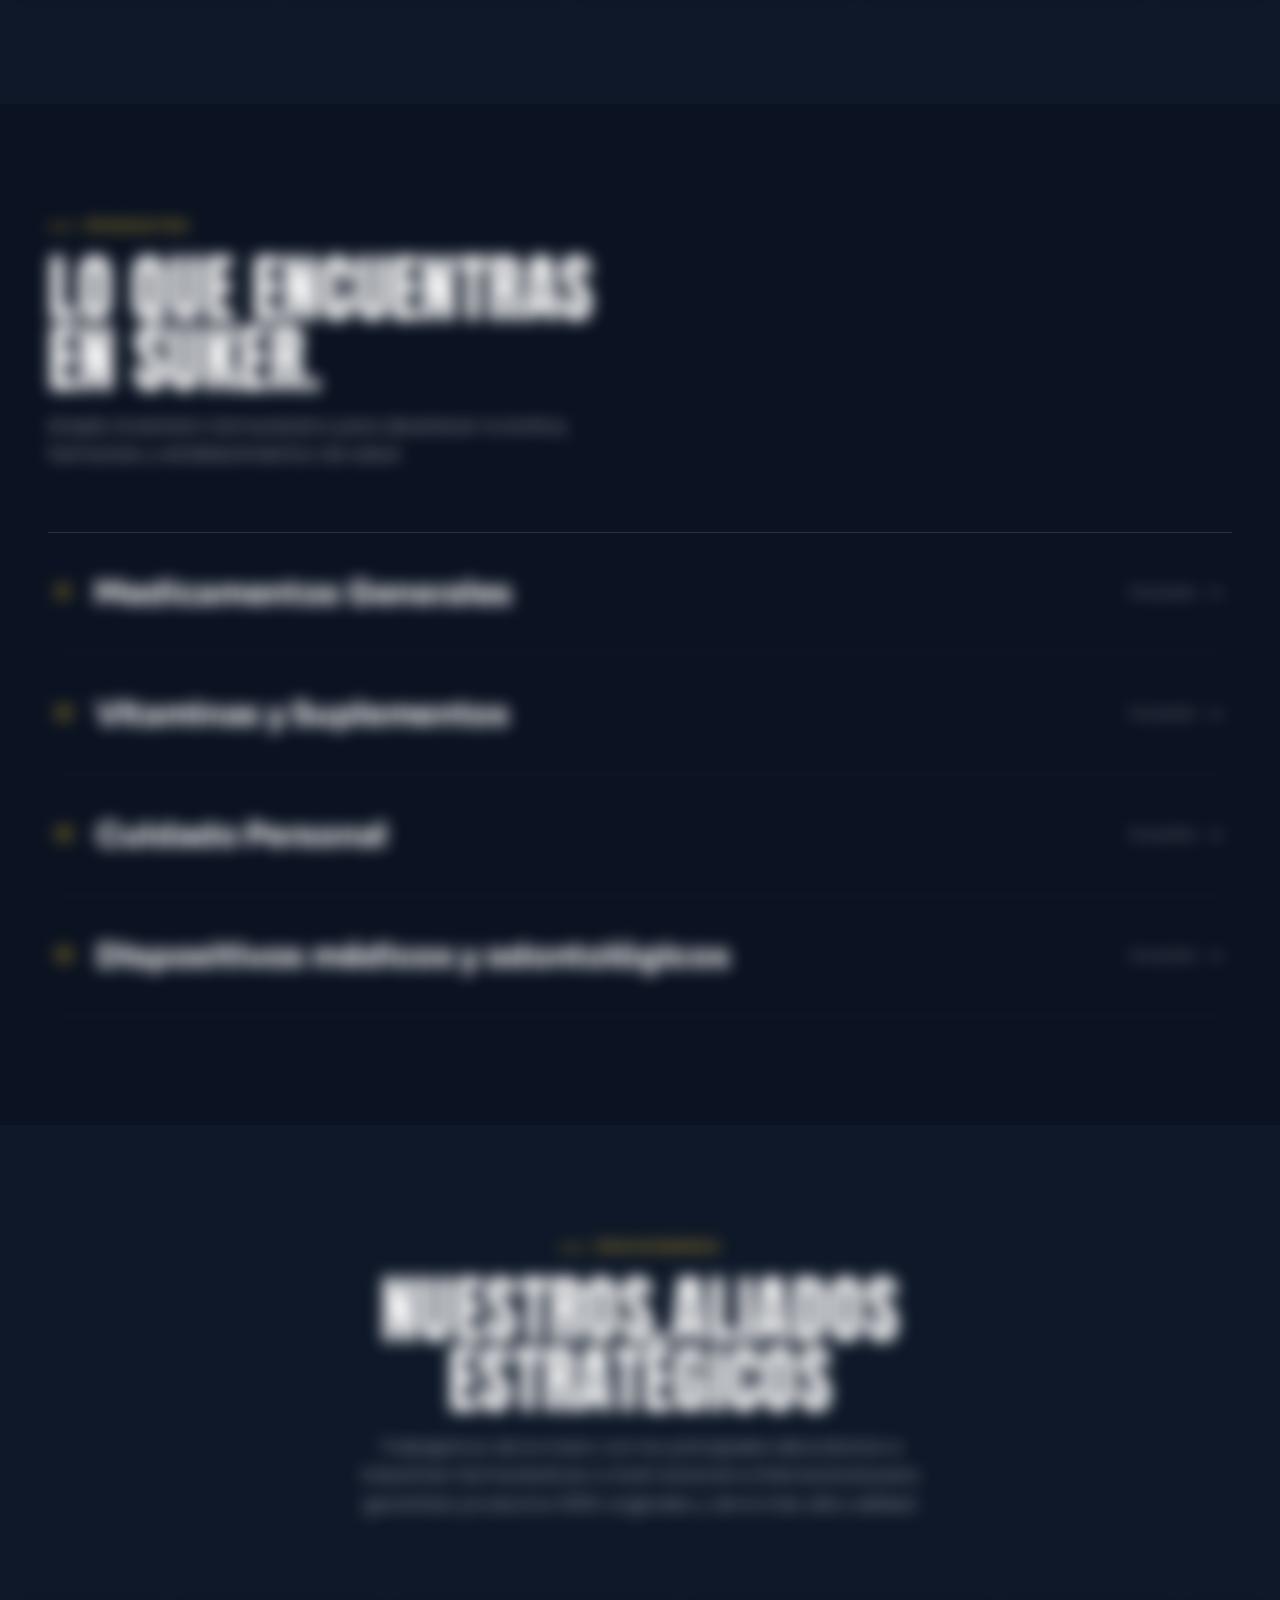
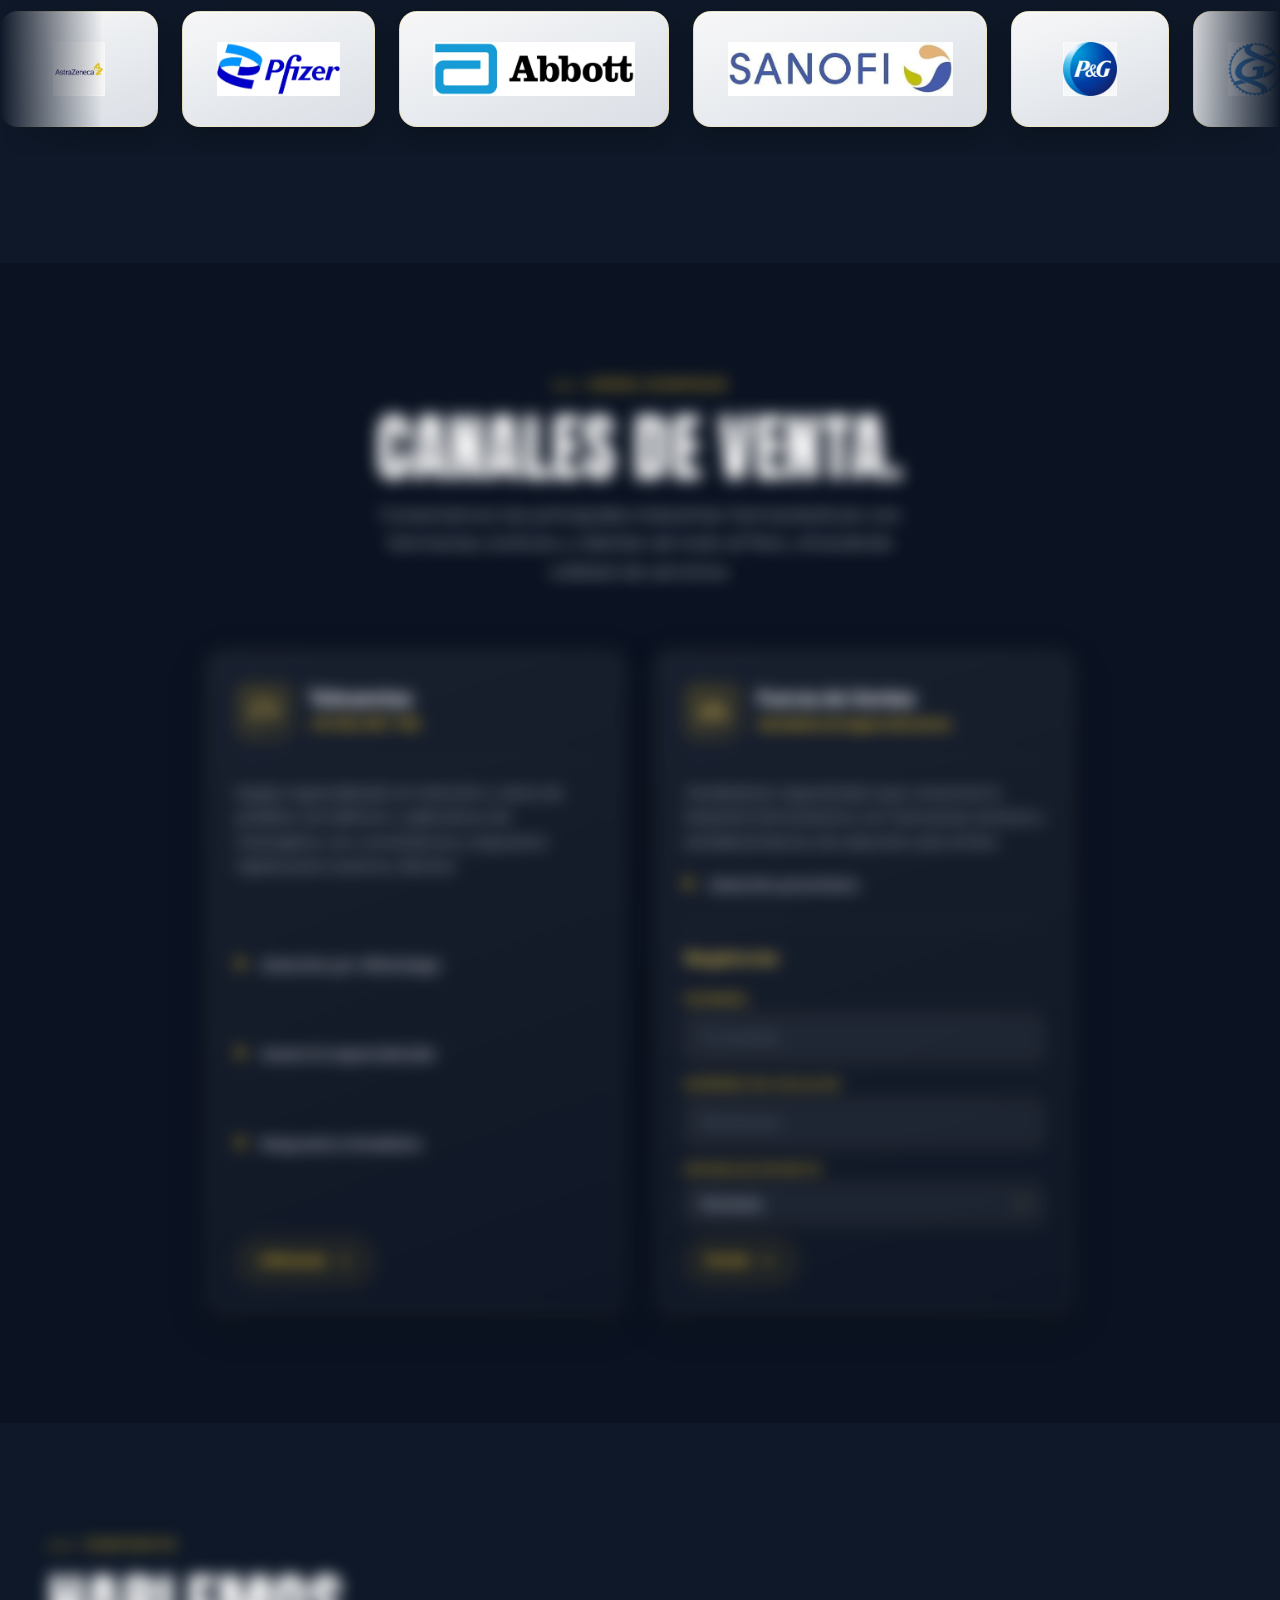
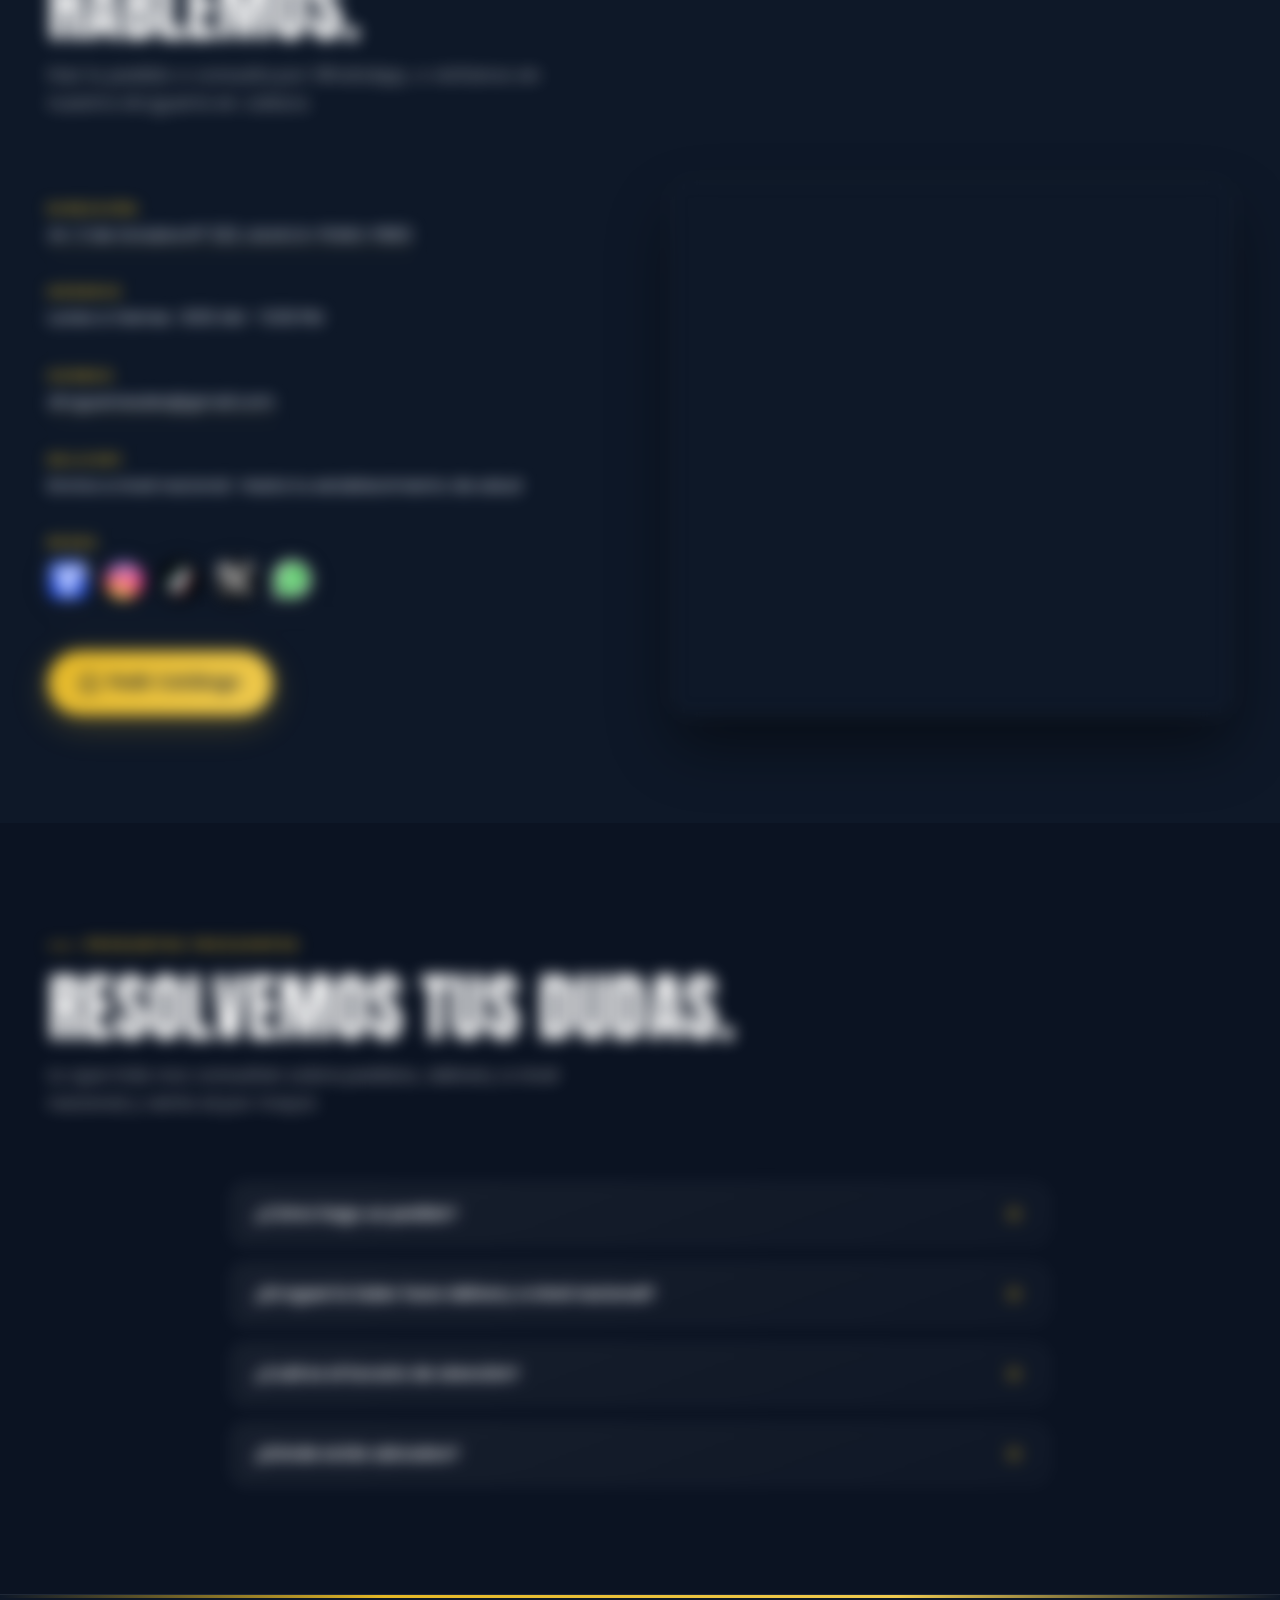
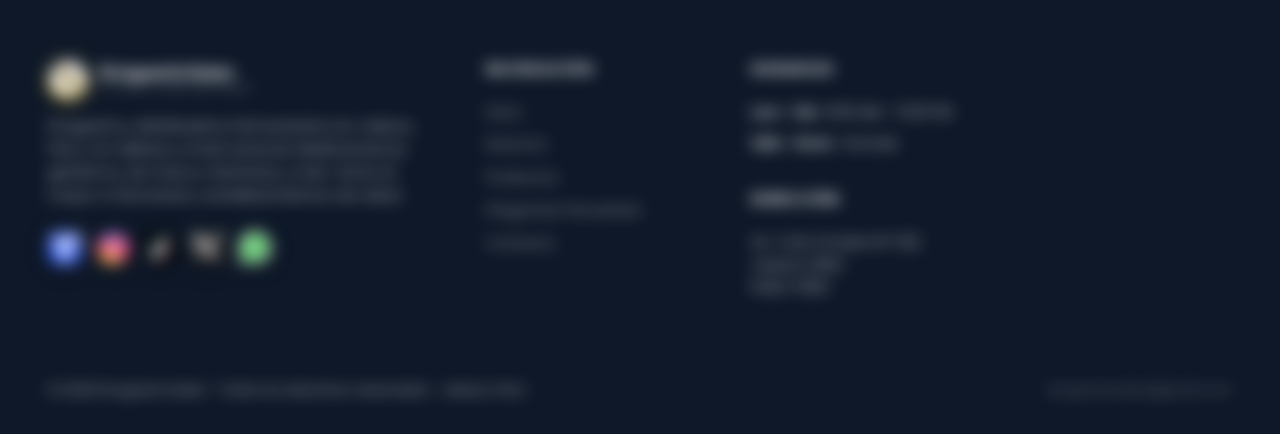
==== commit a0187b48: "Celular: nuevo video de YouTube (U4YXMN_soo8) en el hero Reemplaza el embed de YouTube usado en movi" ====
--- a/index.html
+++ b/index.html
@@ -139,14 +139,14 @@
         "name": "Droguería Suker — Distribuidora Farmacéutica en Juliaca | Delivery a Nivel Nacional",
         "description": "Video de presentación de Droguería Suker: droguería y distribuidora farmacéutica en Juliaca, Puno, con delivery de medicamentos a nivel nacional en todo el Perú. Medicamentos genéricos y de marca, al por menor y mayor. Certificada BPA y BPDyT por DIGEMID.",
         "thumbnailUrl": [
-          "https://i.ytimg.com/vi/rAhQABSIJ5g/maxresdefault.jpg",
+          "https://i.ytimg.com/vi/U4YXMN_soo8/maxresdefault.jpg",
           "https://drogueriasuker.com/assets/video/portada.jpg"
         ],
         "uploadDate": "2026-07-20",
         "duration": "PT36S",
         "contentUrl": "https://drogueriasuker.com/assets/video/suker.mp4",
-        "embedUrl": "https://www.youtube.com/embed/rAhQABSIJ5g",
-        "url": "https://youtu.be/rAhQABSIJ5g",
+        "embedUrl": "https://www.youtube.com/embed/U4YXMN_soo8",
+        "url": "https://youtu.be/U4YXMN_soo8",
         "inLanguage": "es-PE",
         "publisher": { "@id": "https://drogueriasuker.com/#organization" }
       },
@@ -440,7 +440,7 @@
           </svg>
         </button>
         <!-- Ver en YouTube -->
-        <a class="hero-video-btn hero-video-yt" href="https://youtu.be/rAhQABSIJ5g" target="_blank" rel="noopener"
+        <a class="hero-video-btn hero-video-yt" href="https://youtu.be/U4YXMN_soo8" target="_blank" rel="noopener"
            aria-label="Ver el video en YouTube">
           <svg viewBox="0 0 24 24" fill="currentColor" aria-hidden="true">
             <path d="M23.5 6.2a3 3 0 0 0-2.1-2.1C19.5 3.5 12 3.5 12 3.5s-7.5 0-9.4.6A3 3 0 0 0 .5 6.2 31 31 0 0 0 0 12a31 31 0 0 0 .5 5.8 3 3 0 0 0 2.1 2.1c1.9.6 9.4.6 9.4.6s7.5 0 9.4-.6a3 3 0 0 0 2.1-2.1A31 31 0 0 0 24 12a31 31 0 0 0-.5-5.8zM9.5 15.5v-7l6.3 3.5-6.3 3.5z"/>
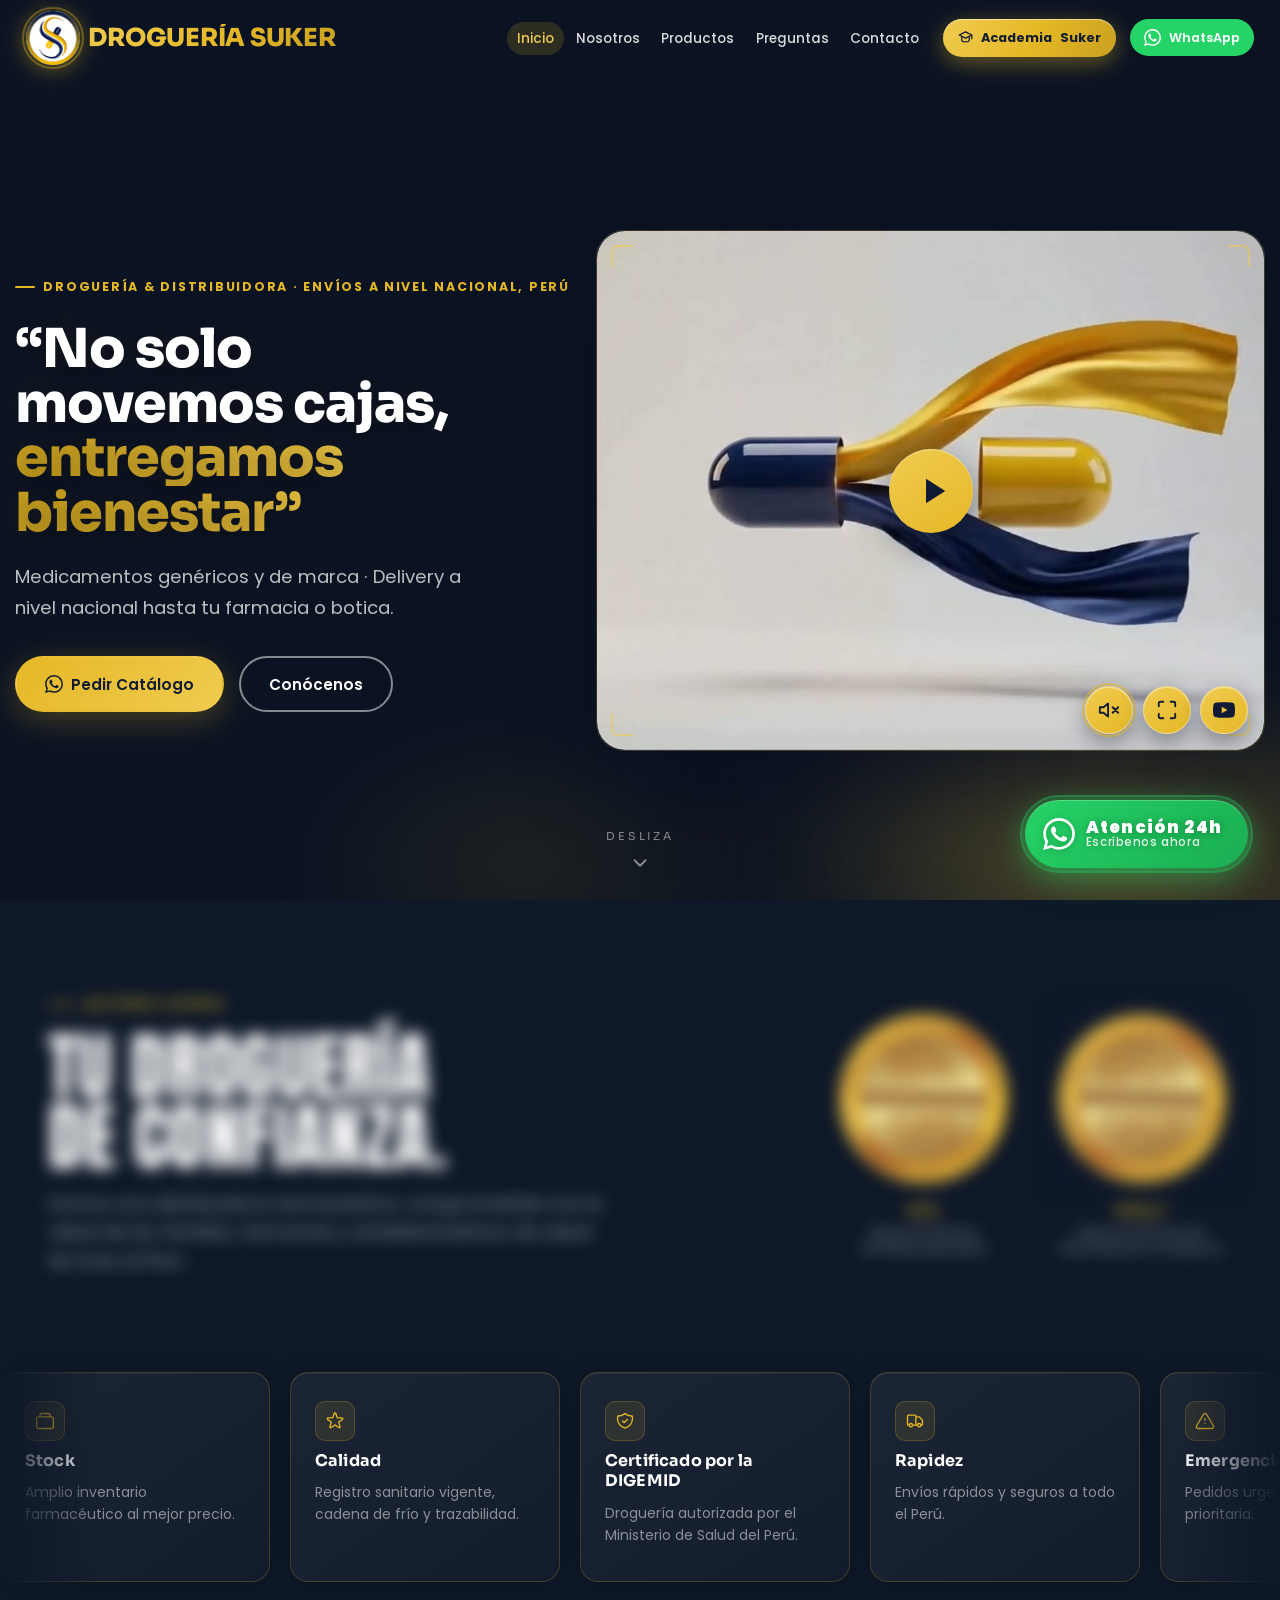
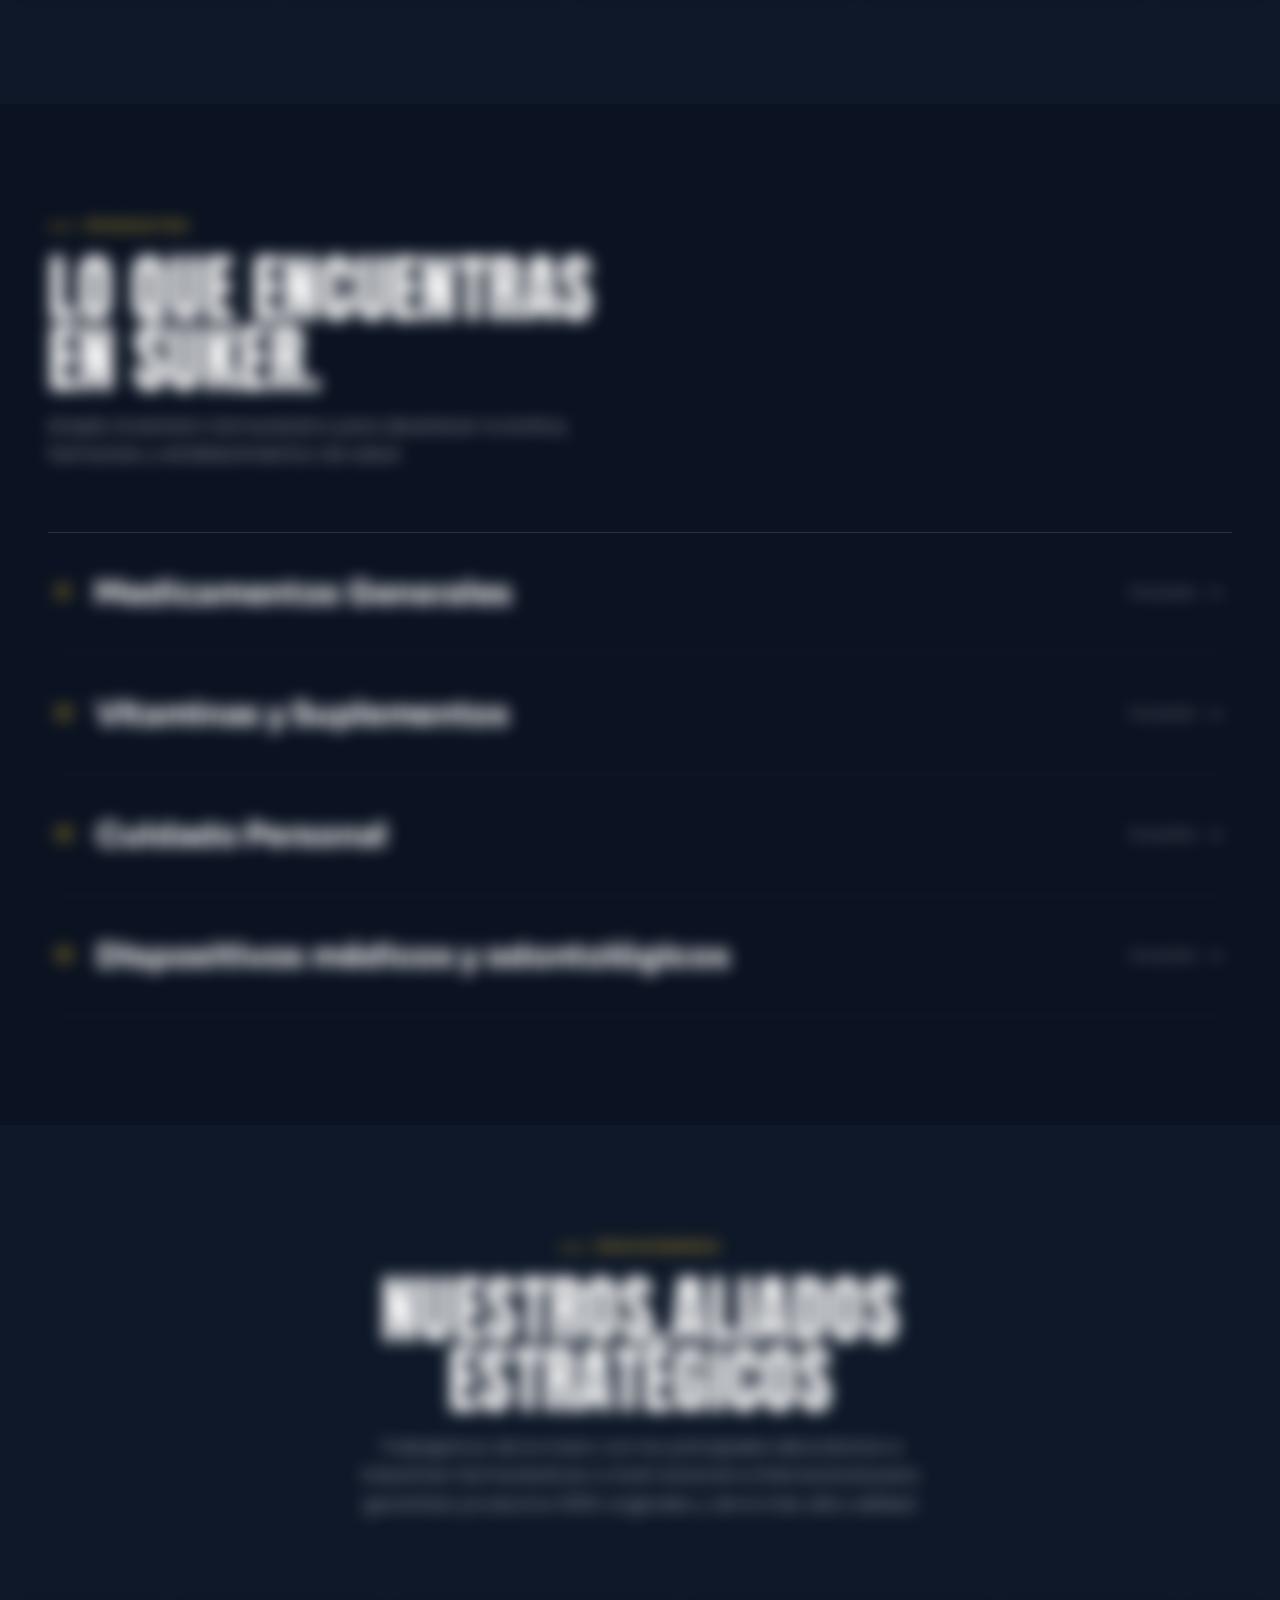
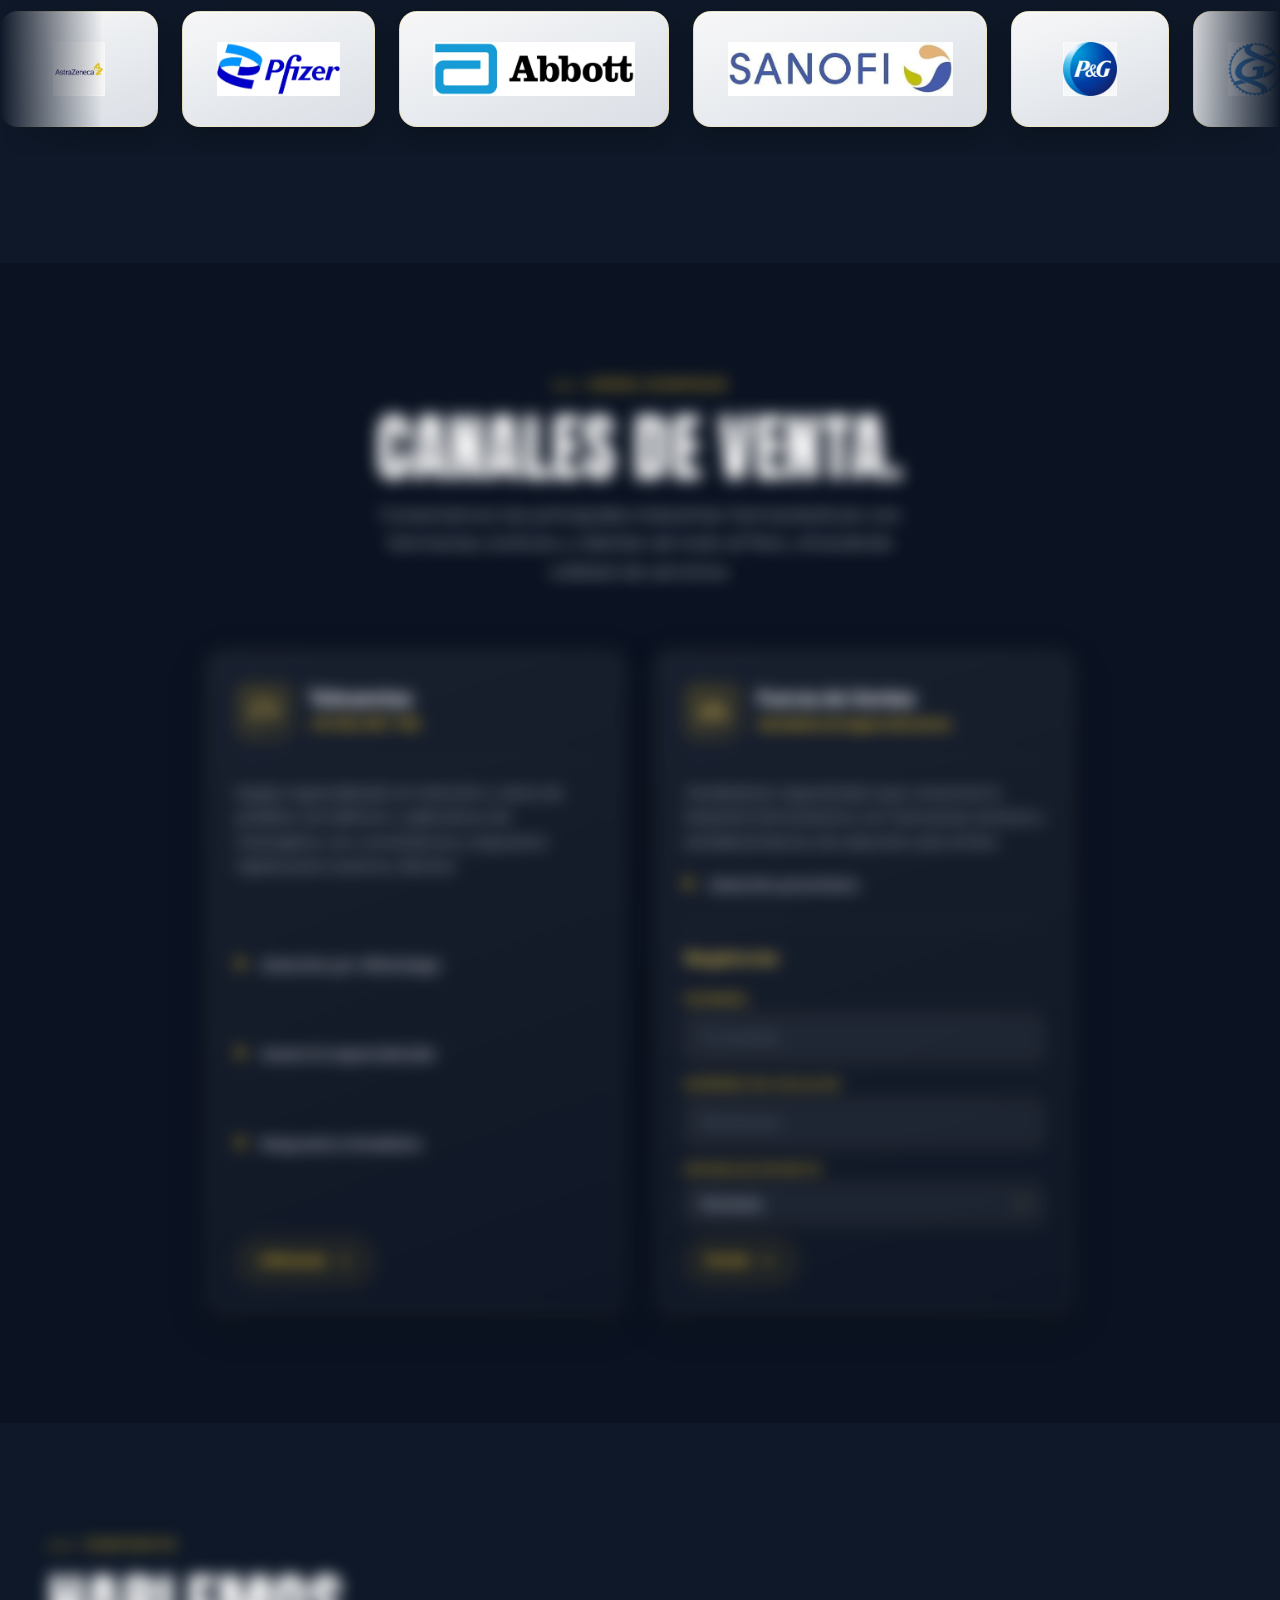
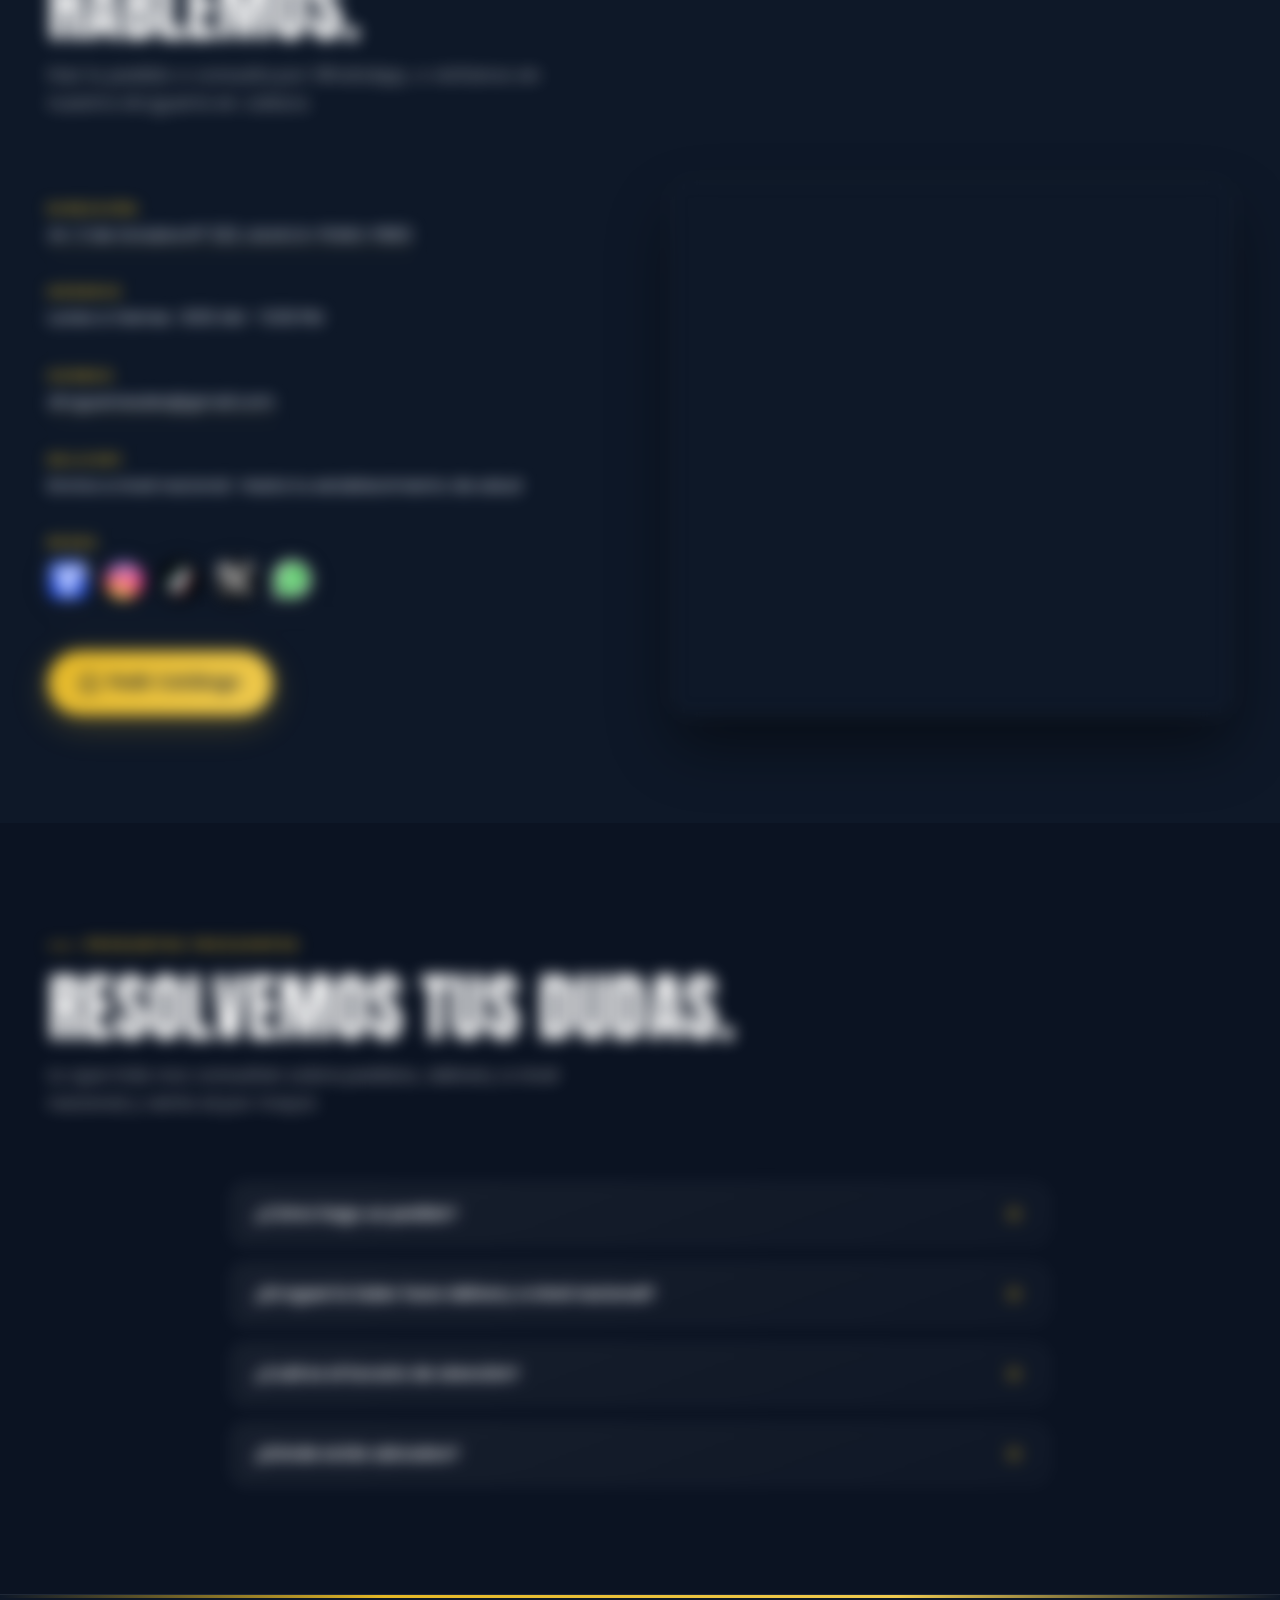
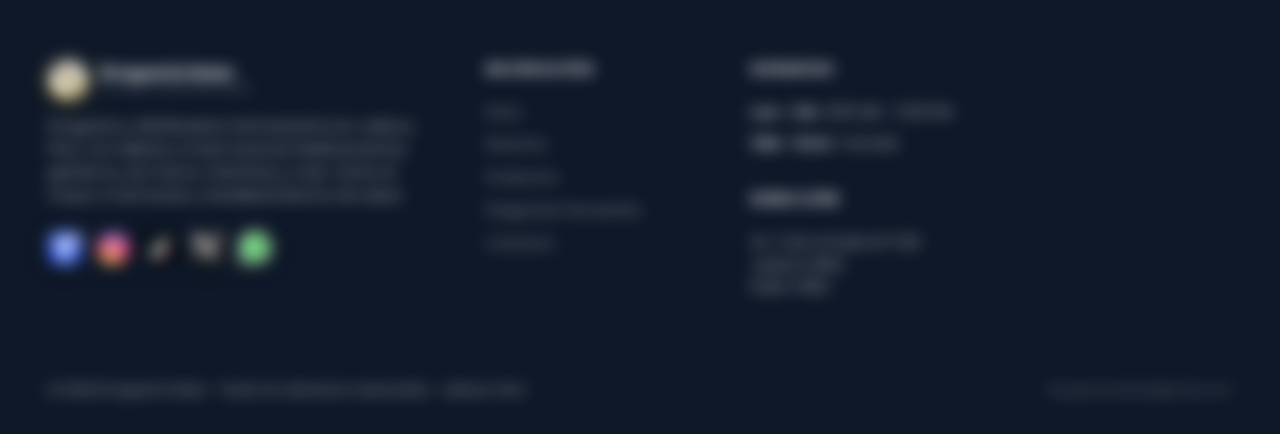
==== commit 5ff9bdc7: "Academia Suker: area privada de formacion para boticas aliadas Nueva seccion con acceso por usuario " ====
--- a/index.html
+++ b/index.html
@@ -329,6 +329,14 @@
       </ul>
     </nav>
 
+    <a href="/academiasuker/" class="nav-academia-btn"
+       aria-label="Academia Suker — formación para boticarios" data-magnetic="0.25">
+      <svg fill="none" stroke="currentColor" stroke-width="2" stroke-linecap="round" stroke-linejoin="round" viewBox="0 0 24 24" aria-hidden="true">
+        <path d="M12 3 2 8l10 5 10-5-10-5z"/><path d="M6 10.5V16c0 1.7 2.7 3 6 3s6-1.3 6-3v-5.5"/><path d="M22 8v6"/>
+      </svg>
+      Academia<span class="nav-academia-extra"> Suker</span>
+    </a>
+
     <a href="https://wa.me/51932667799?text=Hola%20Droguer%C3%ADa%20Suker%2C%20quisiera%20hacer%20un%20pedido"
        class="nav-wa-btn" target="_blank" rel="noopener" aria-label="Contactar por WhatsApp" data-magnetic="0.25">
       <svg fill="currentColor" viewBox="0 0 24 24" aria-hidden="true">
@@ -350,6 +358,13 @@
   <a href="#categorias" class="nav-link" data-mobile-link>Productos</a>
   <a href="#faq"        class="nav-link" data-mobile-link>Preguntas</a>
   <a href="#contacto"   class="nav-link" data-mobile-link>Contacto</a>
+  <a href="/academiasuker/" class="nav-academia-btn" data-mobile-link
+     aria-label="Academia Suker — formación para boticarios">
+    <svg fill="none" stroke="currentColor" stroke-width="2" stroke-linecap="round" stroke-linejoin="round" viewBox="0 0 24 24" aria-hidden="true">
+      <path d="M12 3 2 8l10 5 10-5-10-5z"/><path d="M6 10.5V16c0 1.7 2.7 3 6 3s6-1.3 6-3v-5.5"/><path d="M22 8v6"/>
+    </svg>
+    Academia<span class="nav-academia-extra"> Suker</span>
+  </a>
   <a href="https://wa.me/51932667799?text=Hola%20Droguer%C3%ADa%20Suker%2C%20quisiera%20hacer%20un%20pedido"
      class="nav-wa-btn" target="_blank" rel="noopener" data-mobile-link>
     <svg fill="currentColor" viewBox="0 0 24 24" width="18" height="18" aria-hidden="true">
--- a/styles.css
+++ b/styles.css
@@ -475,6 +475,67 @@
 }
 .nav-wa-btn svg { width: 17px; height: 17px; }
 
+/* ── Botón ACADEMIA SUKER (acceso al área de formación) ── */
+.nav-academia-btn {
+  position: relative;
+  flex-shrink: 0;
+  display: inline-flex;
+  align-items: center;
+  gap: .5rem;
+  padding: .58rem 1.15rem;
+  border-radius: var(--r-pill);
+  background: linear-gradient(120deg, var(--gold-light) 0%, var(--gold) 52%, var(--gold-dark) 100%);
+  color: var(--navy-dark);
+  font-size: .85rem;
+  font-weight: 700;
+  letter-spacing: .002em;
+  white-space: nowrap;
+  overflow: hidden;
+  isolation: isolate;
+  box-shadow: 0 6px 22px rgba(229,184,38,.34), inset 0 1px 0 rgba(255,255,255,.5);
+  transition: transform var(--t-base), box-shadow var(--t-base), filter var(--t-base);
+}
+.nav-academia-btn svg { width: 17px; height: 17px; flex-shrink: 0; }
+.nav-academia-btn:hover {
+  transform: translateY(-2px);
+  filter: saturate(1.08);
+  box-shadow: 0 12px 32px rgba(229,184,38,.5), inset 0 1px 0 rgba(255,255,255,.6);
+}
+.nav-academia-btn:active { transform: translateY(0); }
+
+/* Destello que recorre el botón: lo hace notar sin ser molesto */
+.nav-academia-btn::after {
+  content: '';
+  position: absolute;
+  top: 0; bottom: 0;
+  left: -60%;
+  width: 45%;
+  z-index: -1;
+  background: linear-gradient(100deg, transparent, rgba(255,255,255,.65), transparent);
+  transform: skewX(-18deg);
+  animation: navAcademiaBrillo 5.5s var(--ease-smooth) infinite;
+}
+@keyframes navAcademiaBrillo {
+  0%, 62%  { left: -60%; }
+  86%, 100% { left: 125%; }
+}
+
+/* Halo suave que respira mientras el header está sobre el hero */
+.header:not(.is-scrolled) .nav-academia-btn {
+  box-shadow: 0 6px 22px rgba(229,184,38,.42), 0 0 0 0 rgba(229,184,38,.5), inset 0 1px 0 rgba(255,255,255,.5);
+  animation: navAcademiaLatido 3.4s var(--ease-smooth) infinite;
+}
+@keyframes navAcademiaLatido {
+  0%   { box-shadow: 0 6px 22px rgba(229,184,38,.42), 0 0 0 0   rgba(229,184,38,.45), inset 0 1px 0 rgba(255,255,255,.5); }
+  70%  { box-shadow: 0 6px 22px rgba(229,184,38,.42), 0 0 0 13px rgba(229,184,38,0),   inset 0 1px 0 rgba(255,255,255,.5); }
+  100% { box-shadow: 0 6px 22px rgba(229,184,38,.42), 0 0 0 0   rgba(229,184,38,0),    inset 0 1px 0 rgba(255,255,255,.5); }
+}
+
+@media (prefers-reduced-motion: reduce) {
+  .nav-academia-btn::after { animation: none; display: none; }
+  .header:not(.is-scrolled) .nav-academia-btn { animation: none; }
+}
+
 .hamburger {
   display: none;
   flex-direction: column;
@@ -527,6 +588,13 @@
   font-size: 1rem;
   padding: .8rem 2rem;
 }
+.nav-overlay .nav-academia-btn {
+  margin-top: 1.75rem;
+  font-size: 1.02rem;
+  padding: .9rem 2.1rem;
+}
+.nav-overlay .nav-academia-btn svg { width: 19px; height: 19px; }
+.nav-overlay .nav-wa-btn { margin-top: .75rem; }
 
 /* 7. HERO */
 .hero {
@@ -1565,7 +1633,9 @@
   :root { --sect-py: 4.5rem; }
   .nav { display: none; }
   .nav-wa-btn { display: none; }
-  .hamburger { display: flex; }
+  /* El botón de la Academia sí se queda: es la puerta de entrada */
+  .nav-academia-btn { margin-left: auto; }
+  .hamburger { display: flex; margin-left: 0; }
   .cat-grid { grid-template-columns: repeat(2, 1fr); }
   .nosotros-grid { grid-template-columns: 1fr; }
   .nosotros-visual { max-width: 340px; }
@@ -2997,6 +3067,24 @@
   .logo-img { width: 44px; height: 44px; outline-offset: 1px; }
   .logo-text { font-size: 1.42rem; letter-spacing: -.01em; }
 
+  /* — Botón Academia compacto en pantallas chicas — */
+  .nav-academia-btn { padding: .5rem .85rem; font-size: .78rem; gap: .4rem; }
+  .nav-academia-btn svg { width: 15px; height: 15px; }
+}
+
+/* Teléfonos angostos (≤ 560 px): el header debe entrar completo
+   con logo + botón Academia + hamburguesa, sin desbordar. */
+@media (max-width: 560px) {
+  .nav-academia-btn { padding: .46rem .72rem; font-size: .72rem; gap: .34rem; }
+  .nav-academia-btn svg { width: 14px; height: 14px; }
+  .nav-overlay .nav-academia-extra { display: inline; }
+}
+@media (max-width: 470px) {
+  .header .nav-academia-extra { display: none; }   /* queda solo "Academia" */
+}
+@media (max-width: 767px) {
+  /* continúa el bloque móvil original */
+
   /* — Menú móvil más espaciado y elegante — */
   .nav-overlay { gap: .35rem; }
   .nav-overlay .nav-link { font-size: 1.55rem; font-weight: 700; letter-spacing: -.01em; }
@@ -3094,3 +3182,60 @@
   }
   .reveal.is-visible { filter: none; }
 }
+
+
+/* ============================================================
+   HEADER CON BOTÓN "ACADEMIA SUKER" — ajuste de anchos
+   Va al final del archivo para tener la última palabra sobre
+   los bloques móviles anteriores. Verificado sin desbordes
+   horizontales de 320 px a 1920 px.
+   ============================================================ */
+
+/* — Laptops y tablets grandes: el menú pasa a hamburguesa antes,
+     porque ahora conviven logo + menú + Academia + WhatsApp — */
+@media (max-width: 1150px) {
+  .nav { display: none; }
+  .nav-wa-btn { display: none; }
+  .nav-academia-btn { margin-left: auto; }
+  .hamburger { display: flex; margin-left: 0; }
+}
+
+/* — Franja 1151–1400 px: caben todos, pero apretados — */
+@media (min-width: 1151px) and (max-width: 1400px) {
+  .header .container { gap: .9rem; }
+  .logo { gap: .55rem; }
+  .logo-img { width: 54px; height: 54px; }
+  .logo-text { font-size: 1.55rem; }
+  .nav-list { gap: .1rem; }
+  .nav-link { padding: .45rem .62rem; font-size: .84rem; }
+  .nav-wa-btn { padding: .5rem .9rem; font-size: .8rem; }
+  .nav-academia-btn { padding: .52rem .92rem; font-size: .8rem; }
+  .nav-academia-btn svg { width: 15px; height: 15px; }
+}
+
+/* — Teléfonos (≤ 560 px): logo compacto que puede partirse en dos
+     líneas y botón corto, para que entre todo sin recortes — */
+@media (max-width: 560px) {
+  .header .container { gap: .6rem; padding-inline: .85rem; }
+  .logo { gap: .45rem; min-width: 0; flex-shrink: 1; }
+  .logo-img { width: 38px; height: 38px; flex-shrink: 0; }
+  .logo-text { font-size: 1.12rem; line-height: 1.08; letter-spacing: 0; }
+  .header .nav-academia-extra { display: none; }   /* queda solo "Academia" */
+  .nav-academia-btn { padding: .46rem .72rem; font-size: .74rem; gap: .35rem; flex-shrink: 0; }
+  .nav-academia-btn svg { width: 14px; height: 14px; }
+  .hamburger { flex-shrink: 0; }
+}
+
+/* — Teléfonos angostos (≤ 400 px) — */
+@media (max-width: 400px) {
+  .header .container { gap: .5rem; padding-inline: .7rem; }
+  .logo { gap: .38rem; }
+  .logo-img { width: 34px; height: 34px; }
+  .logo-text { font-size: .95rem; }
+  .nav-academia-btn { padding: .42rem .58rem; font-size: .66rem; }
+  .nav-academia-btn svg { width: 13px; height: 13px; }
+  .hamburger { width: 34px; height: 34px; padding: 7px; }
+}
+
+/* En el menú desplegable siempre se lee el nombre completo */
+.nav-overlay .nav-academia-extra { display: inline !important; }
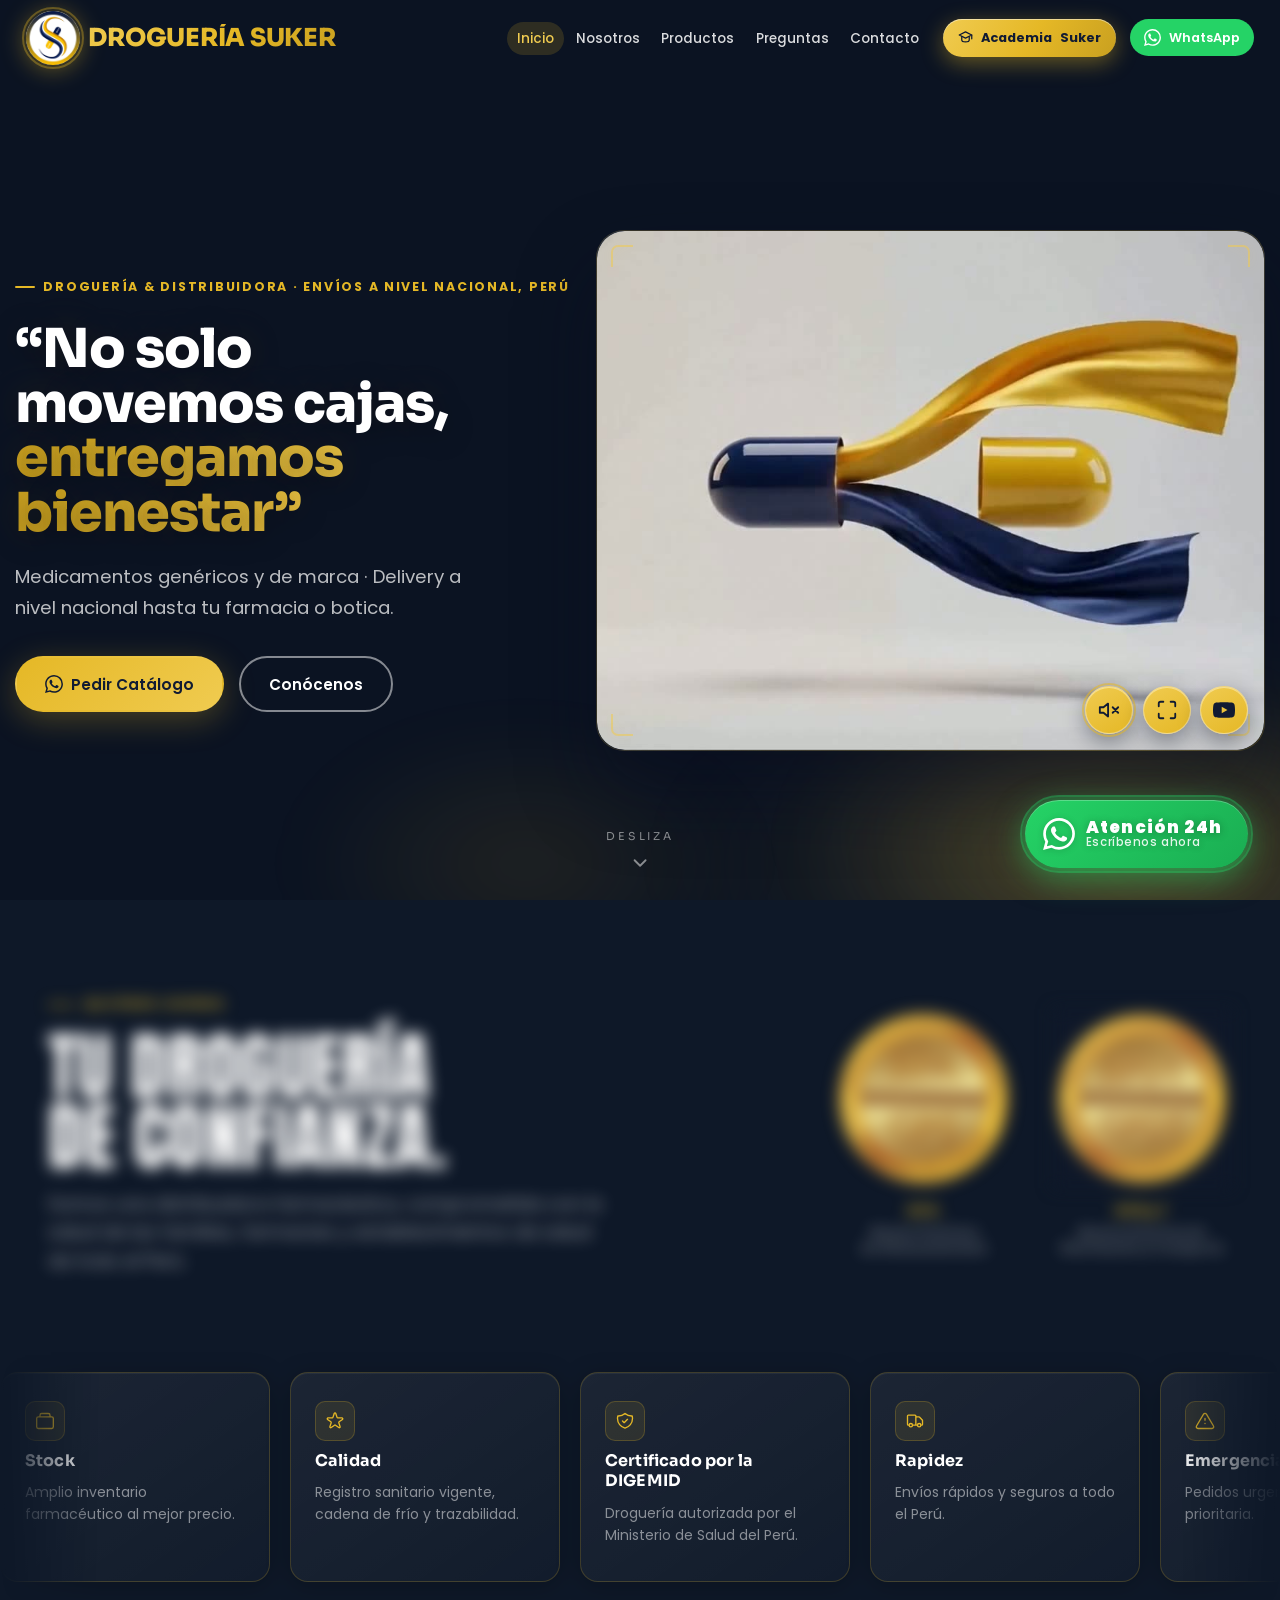
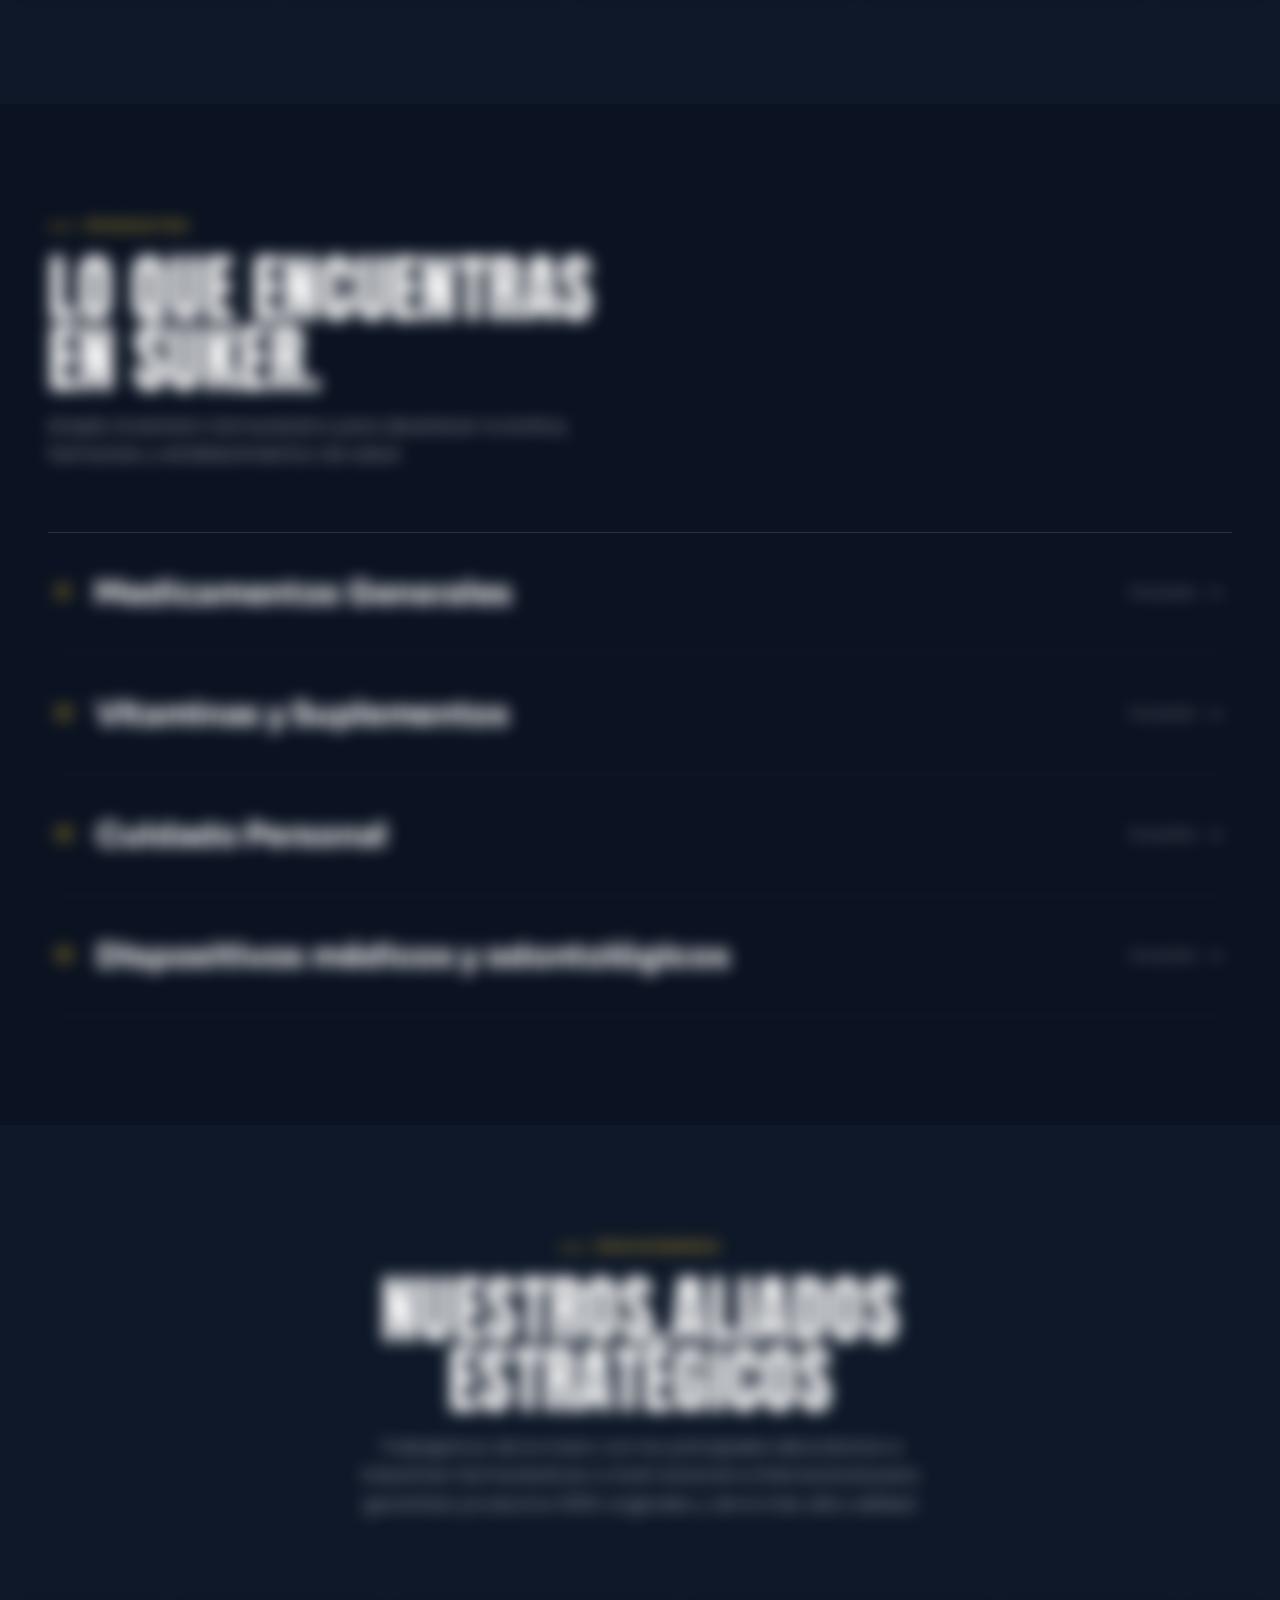
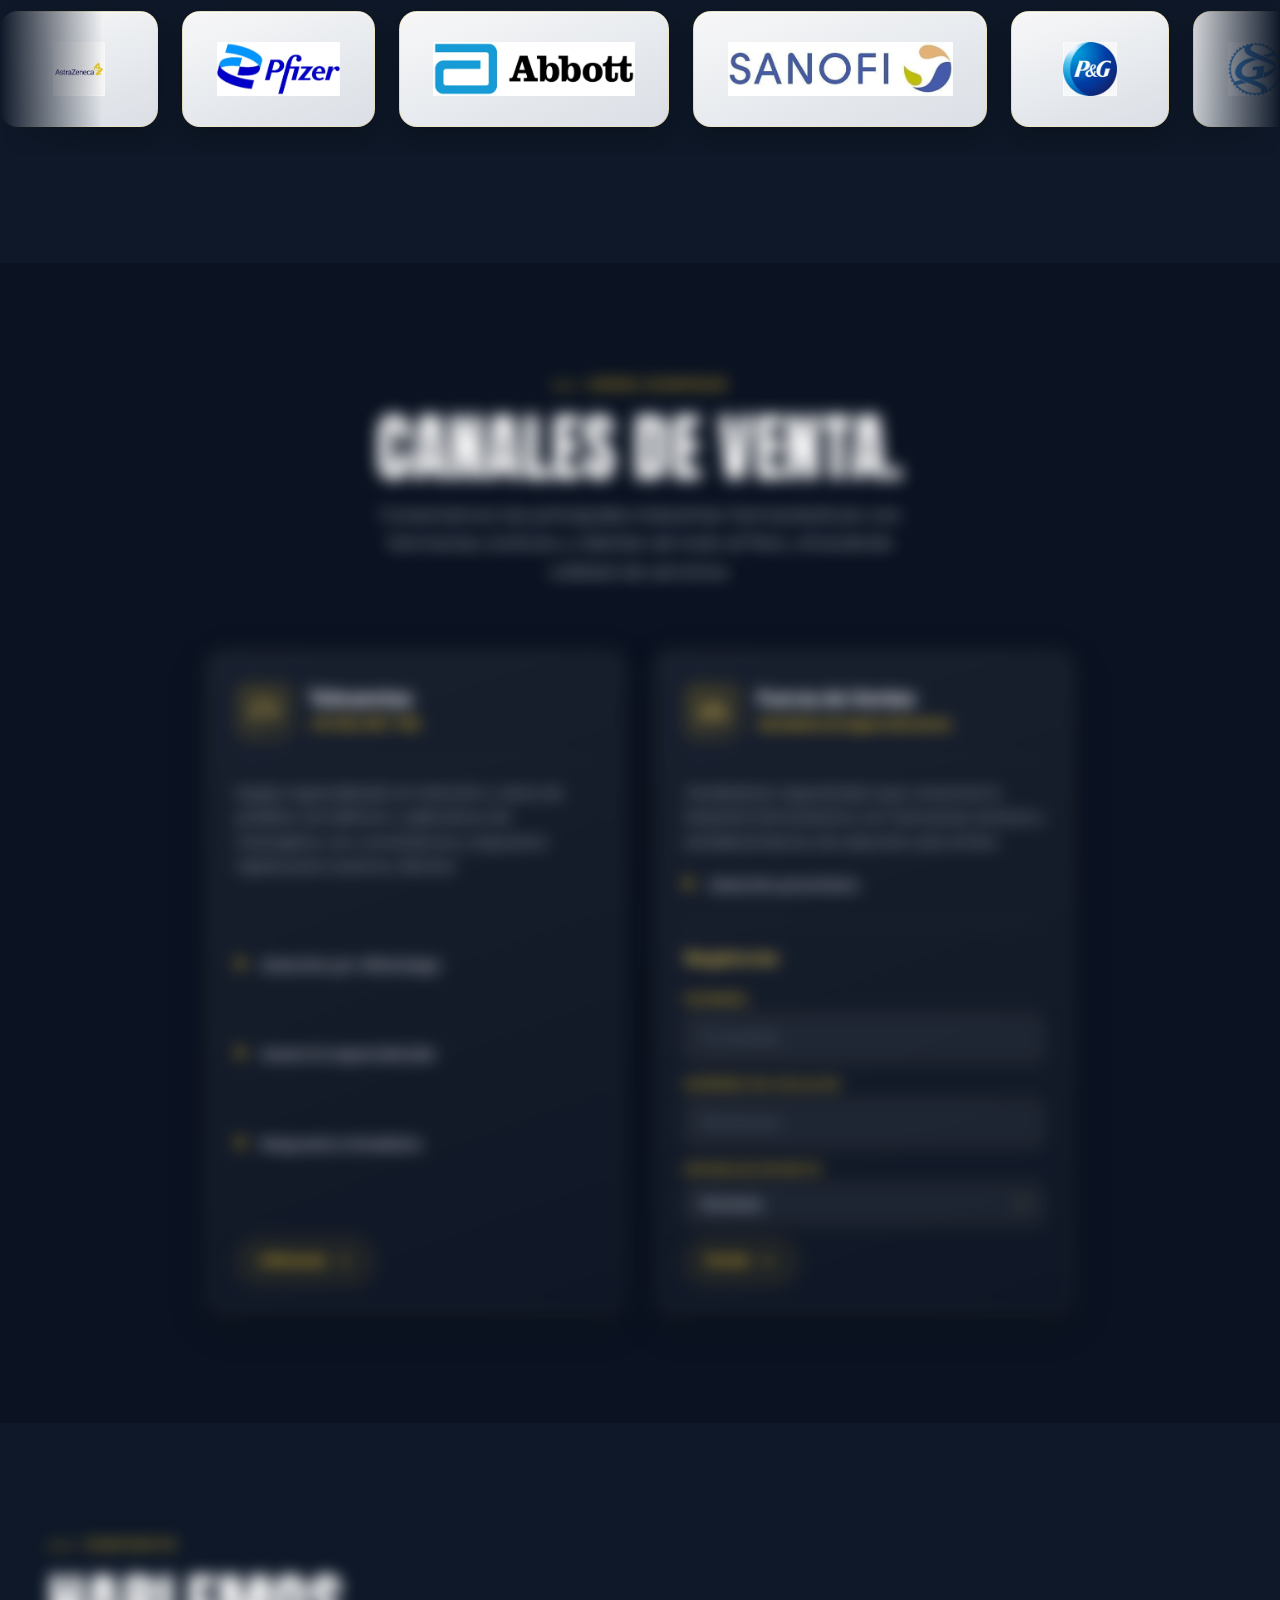
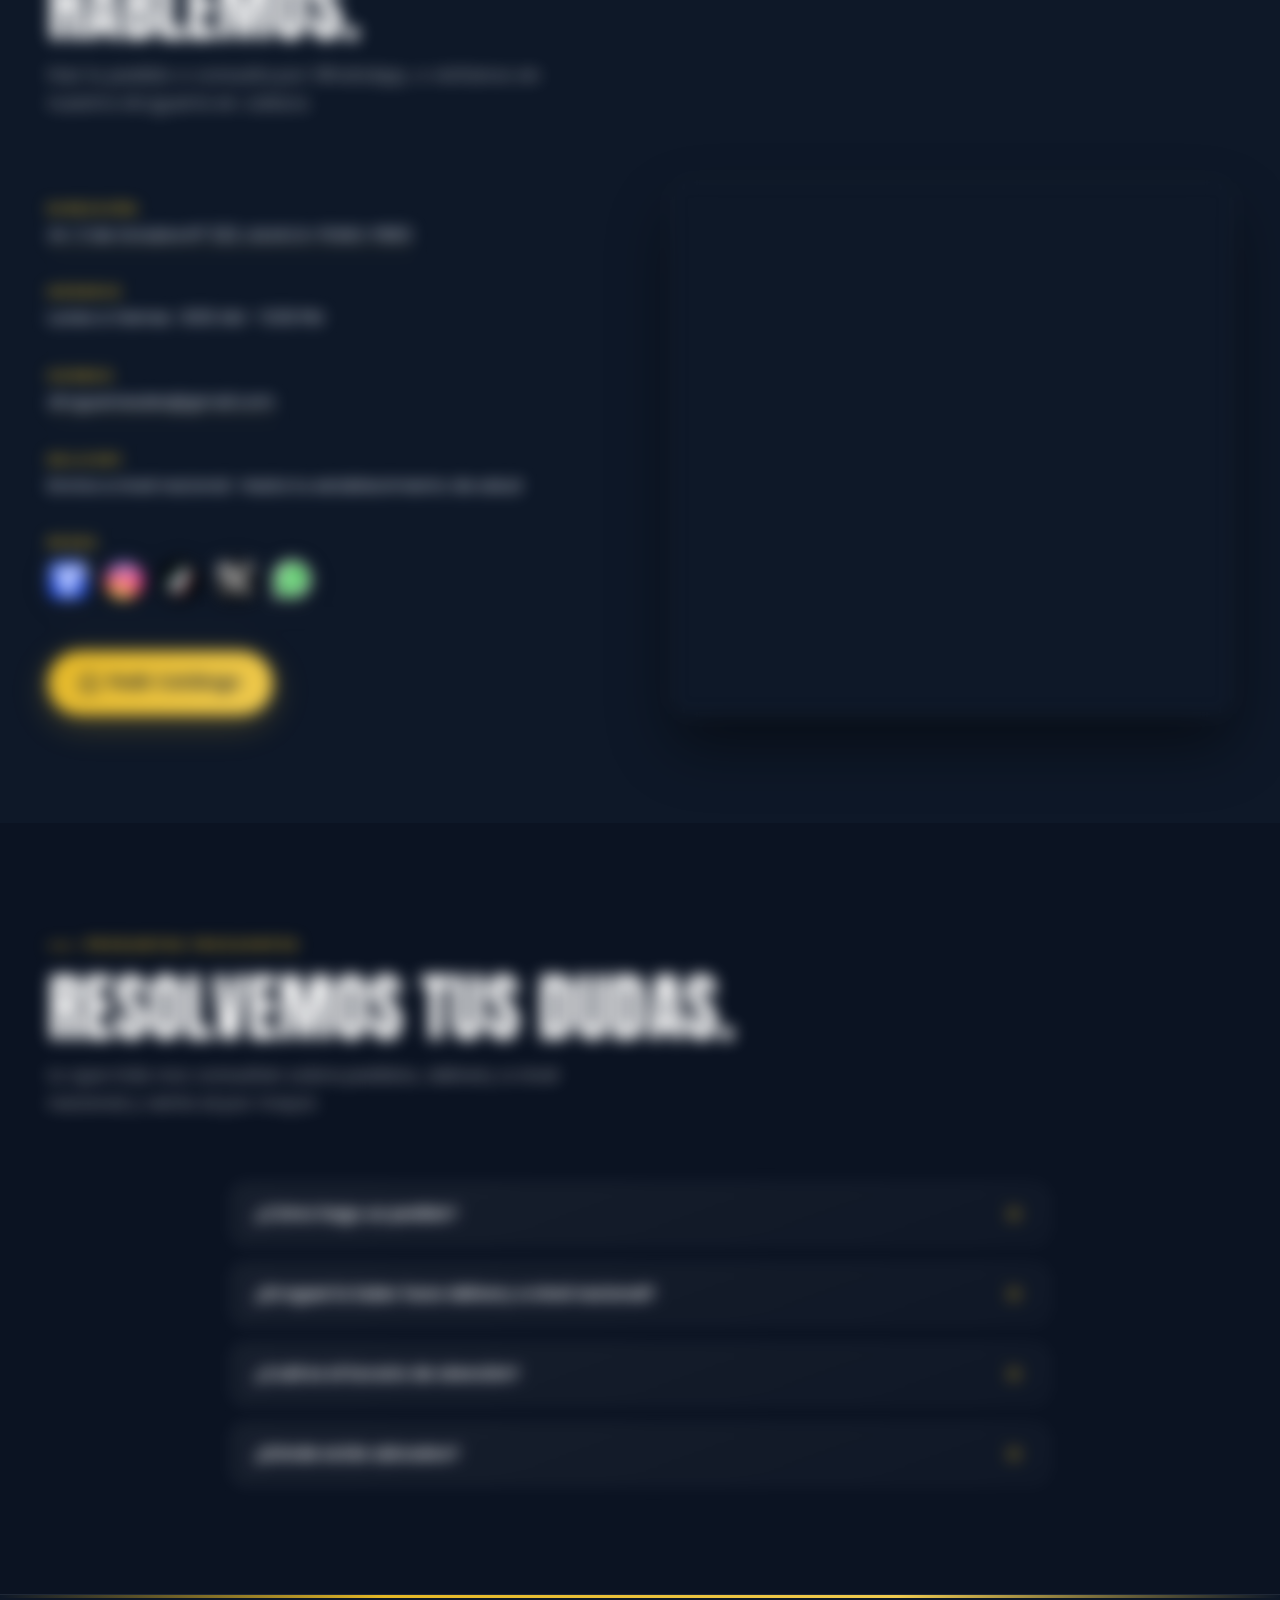
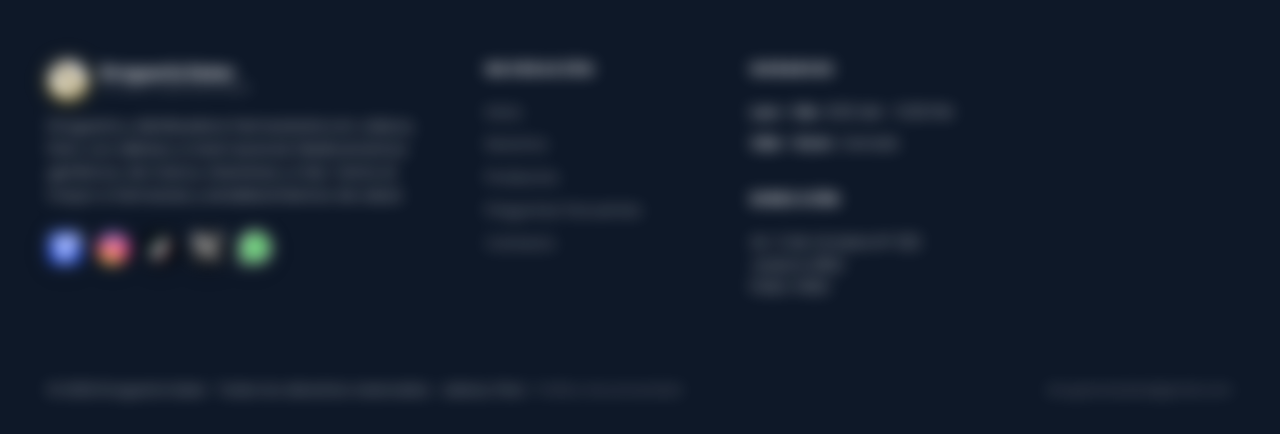
==== commit 934a2d27: "Politica de privacidad publicada y enlazada desde el pie Requisito de Meta para pasar la app a modo " ====
--- a/index.html
+++ b/index.html
@@ -958,7 +958,7 @@
     </div>
 
     <div class="footer-bottom reveal reveal-delay-3">
-      <p>© 2026 Droguería Suker · Todos los derechos reservados · Juliaca, Perú</p>
+      <p>© 2026 Droguería Suker · Todos los derechos reservados · Juliaca, Perú · <a href="privacidad.html">Política de privacidad</a></p>
       <p><a href="https://mail.google.com/mail/?view=cm&amp;fs=1&amp;to=drogueriasuker@gmail.com" target="_blank" rel="noopener" aria-label="Escribir un correo a Droguería Suker en Gmail">drogueriasuker@gmail.com</a></p>
     </div>
   </div>
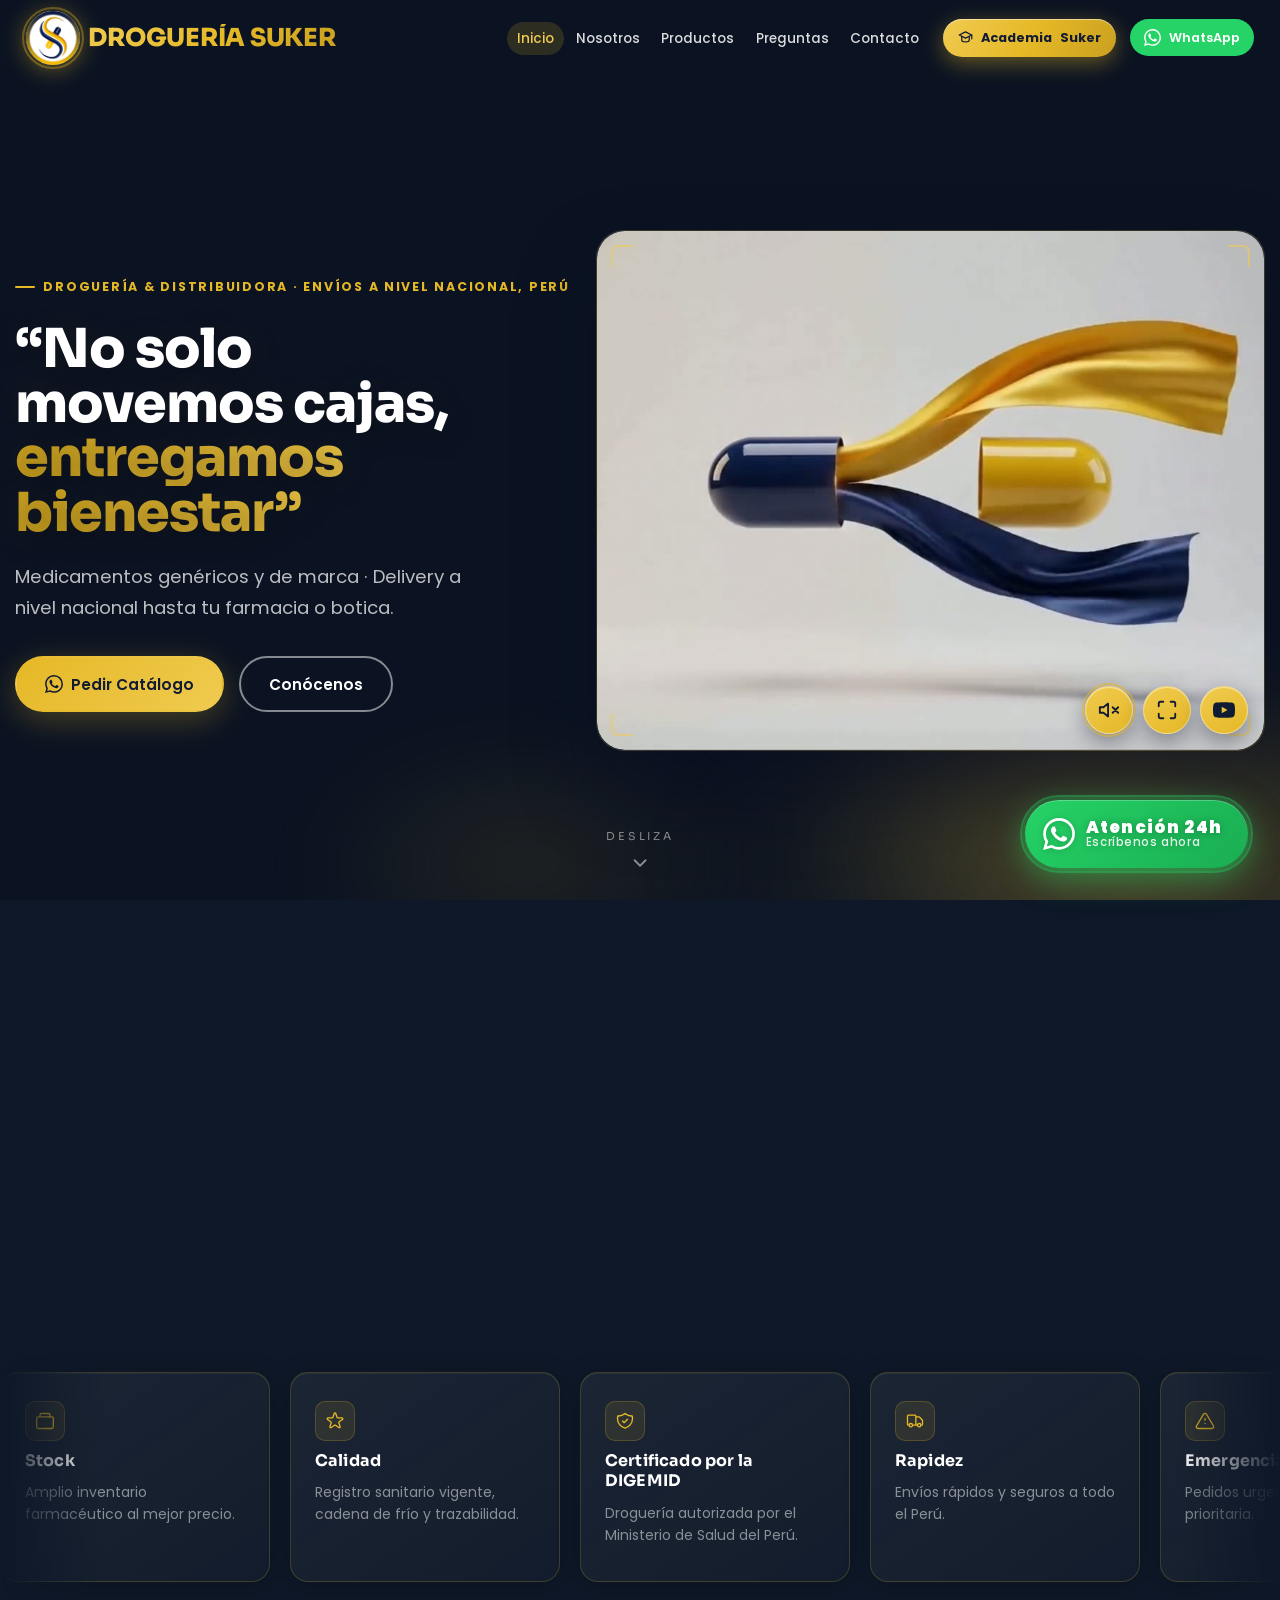
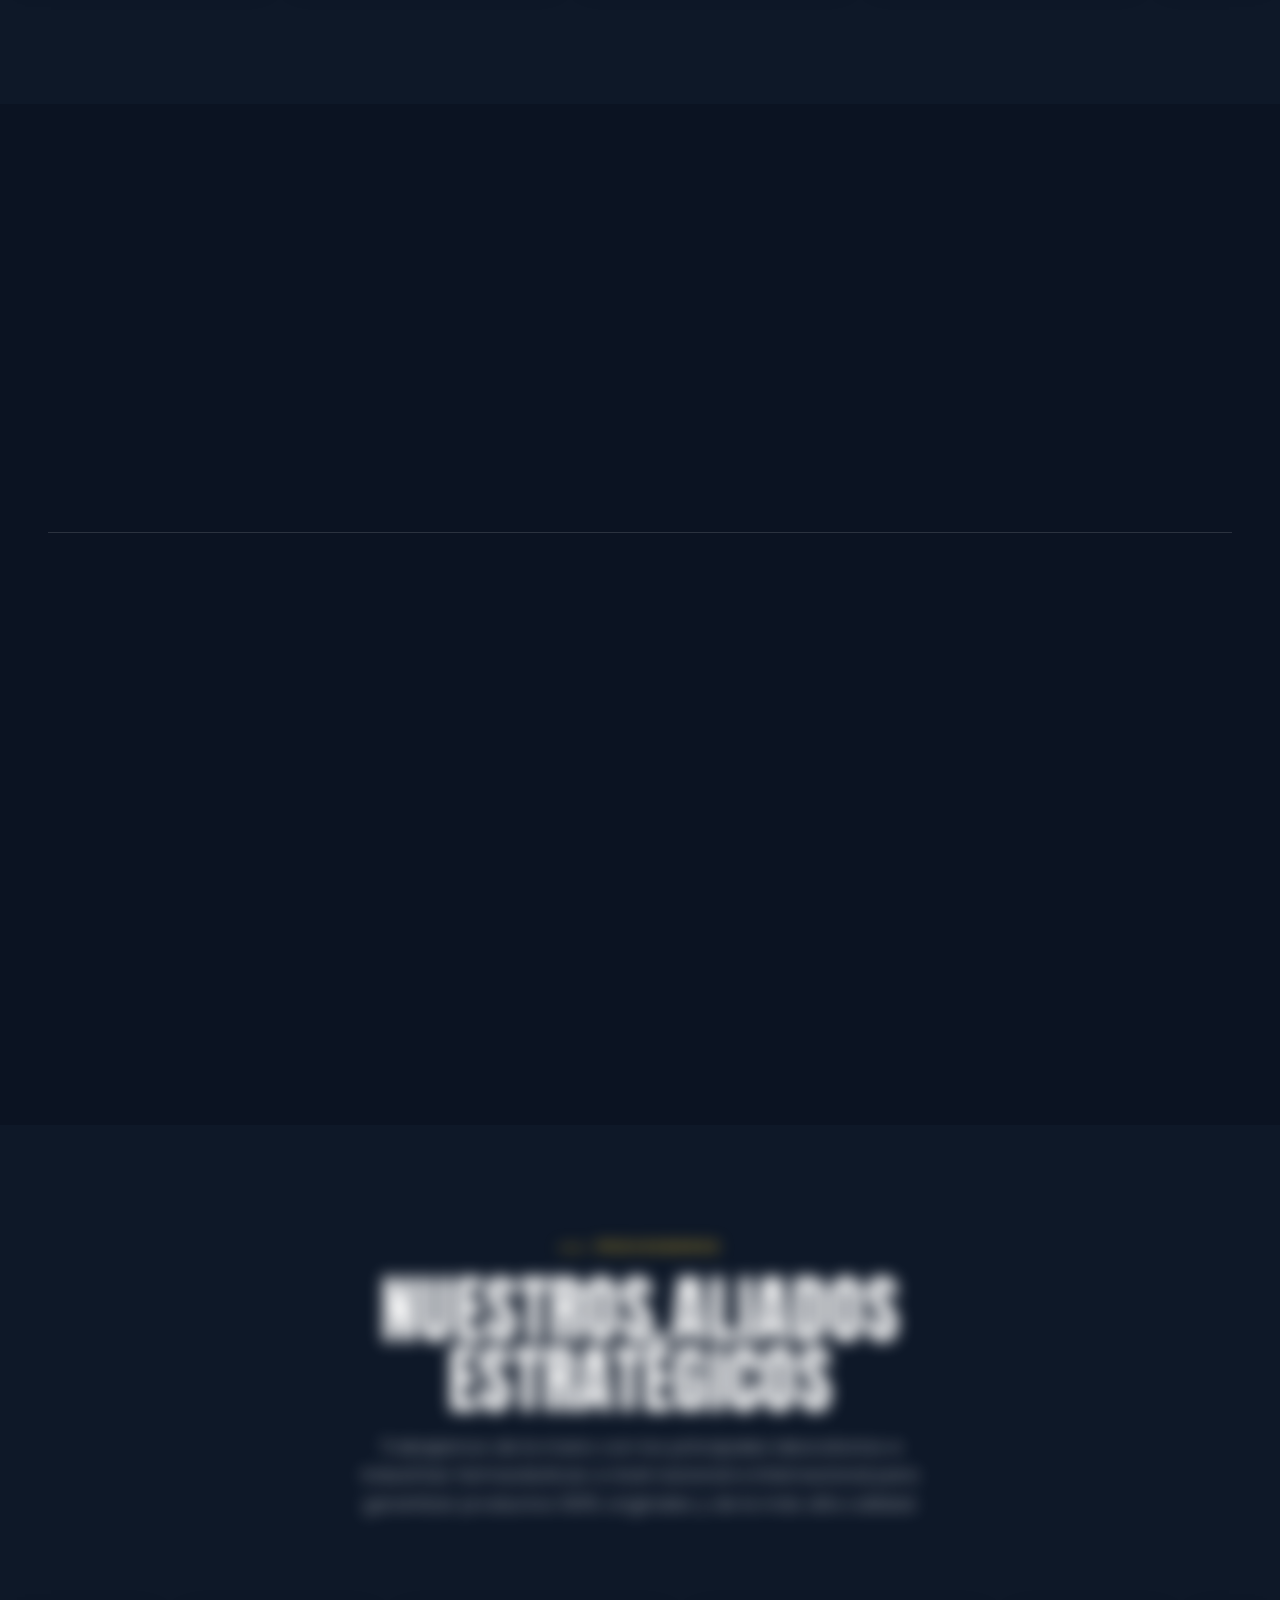
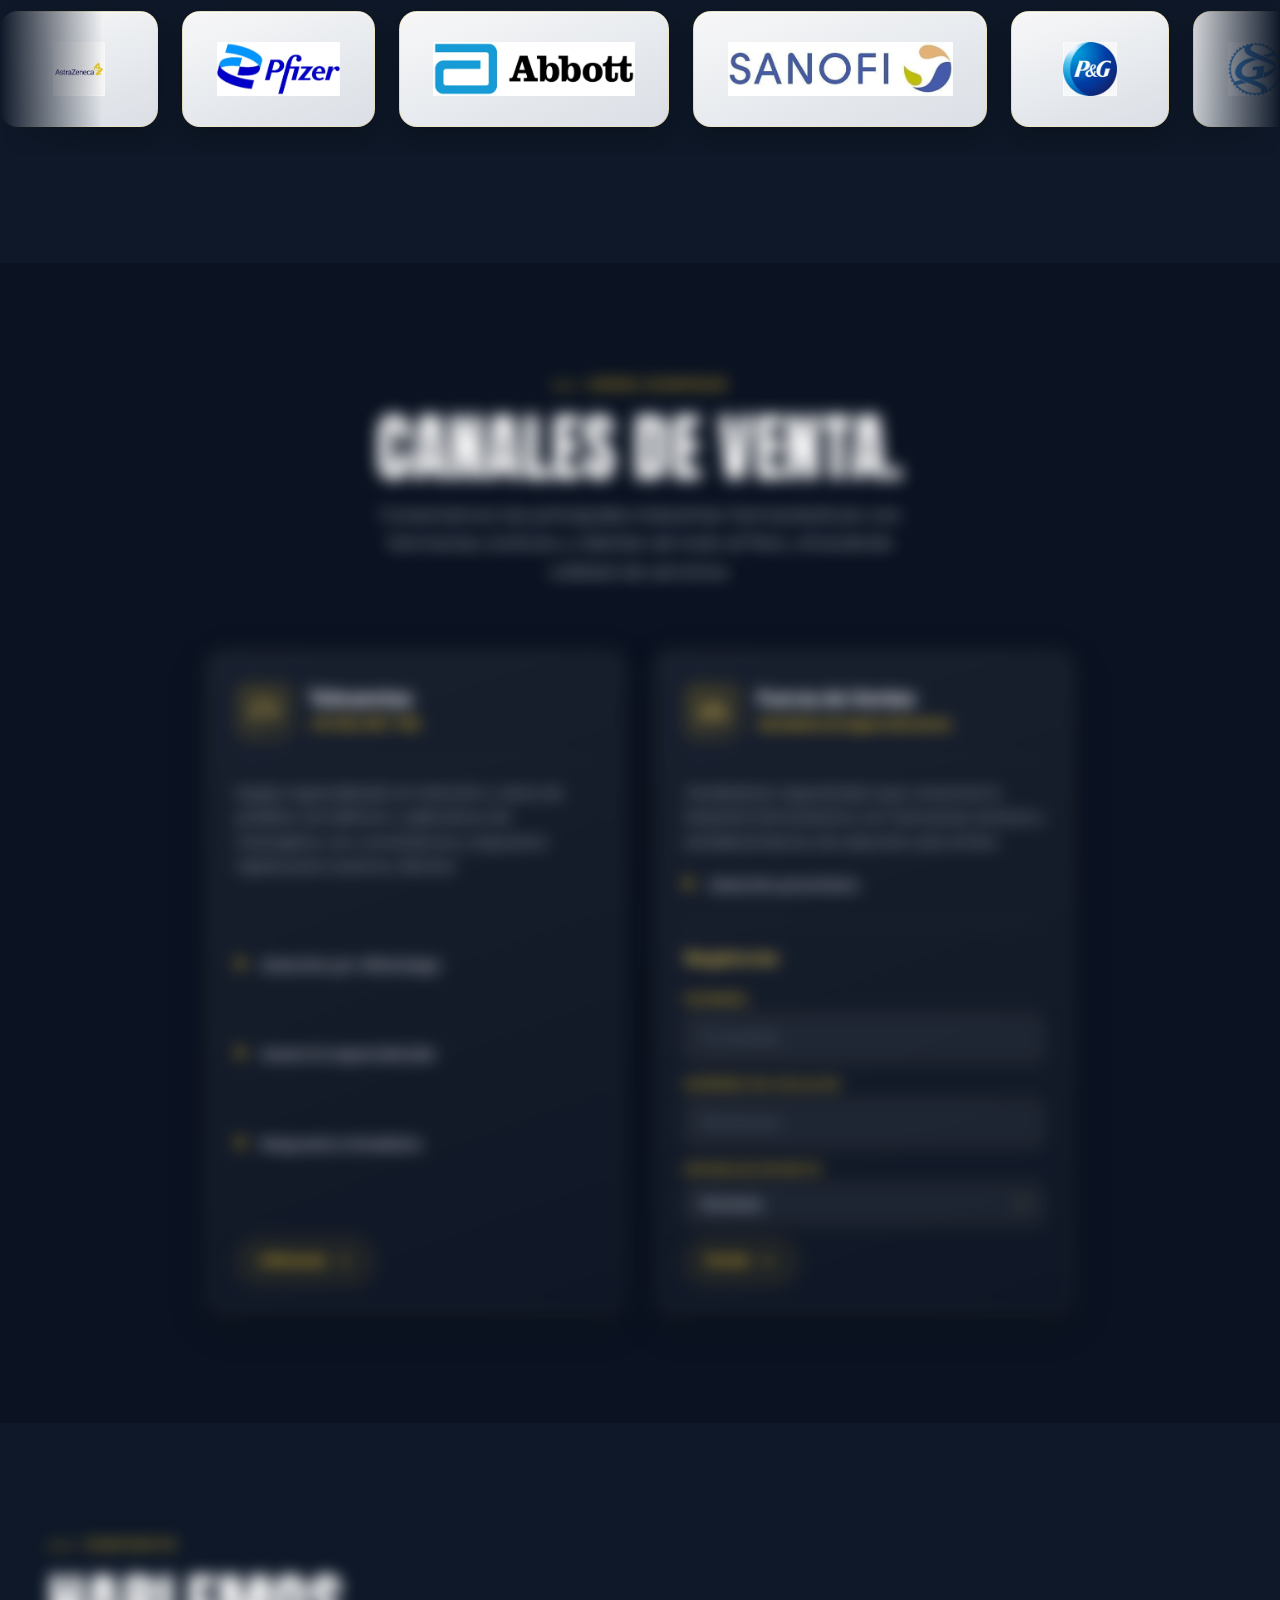
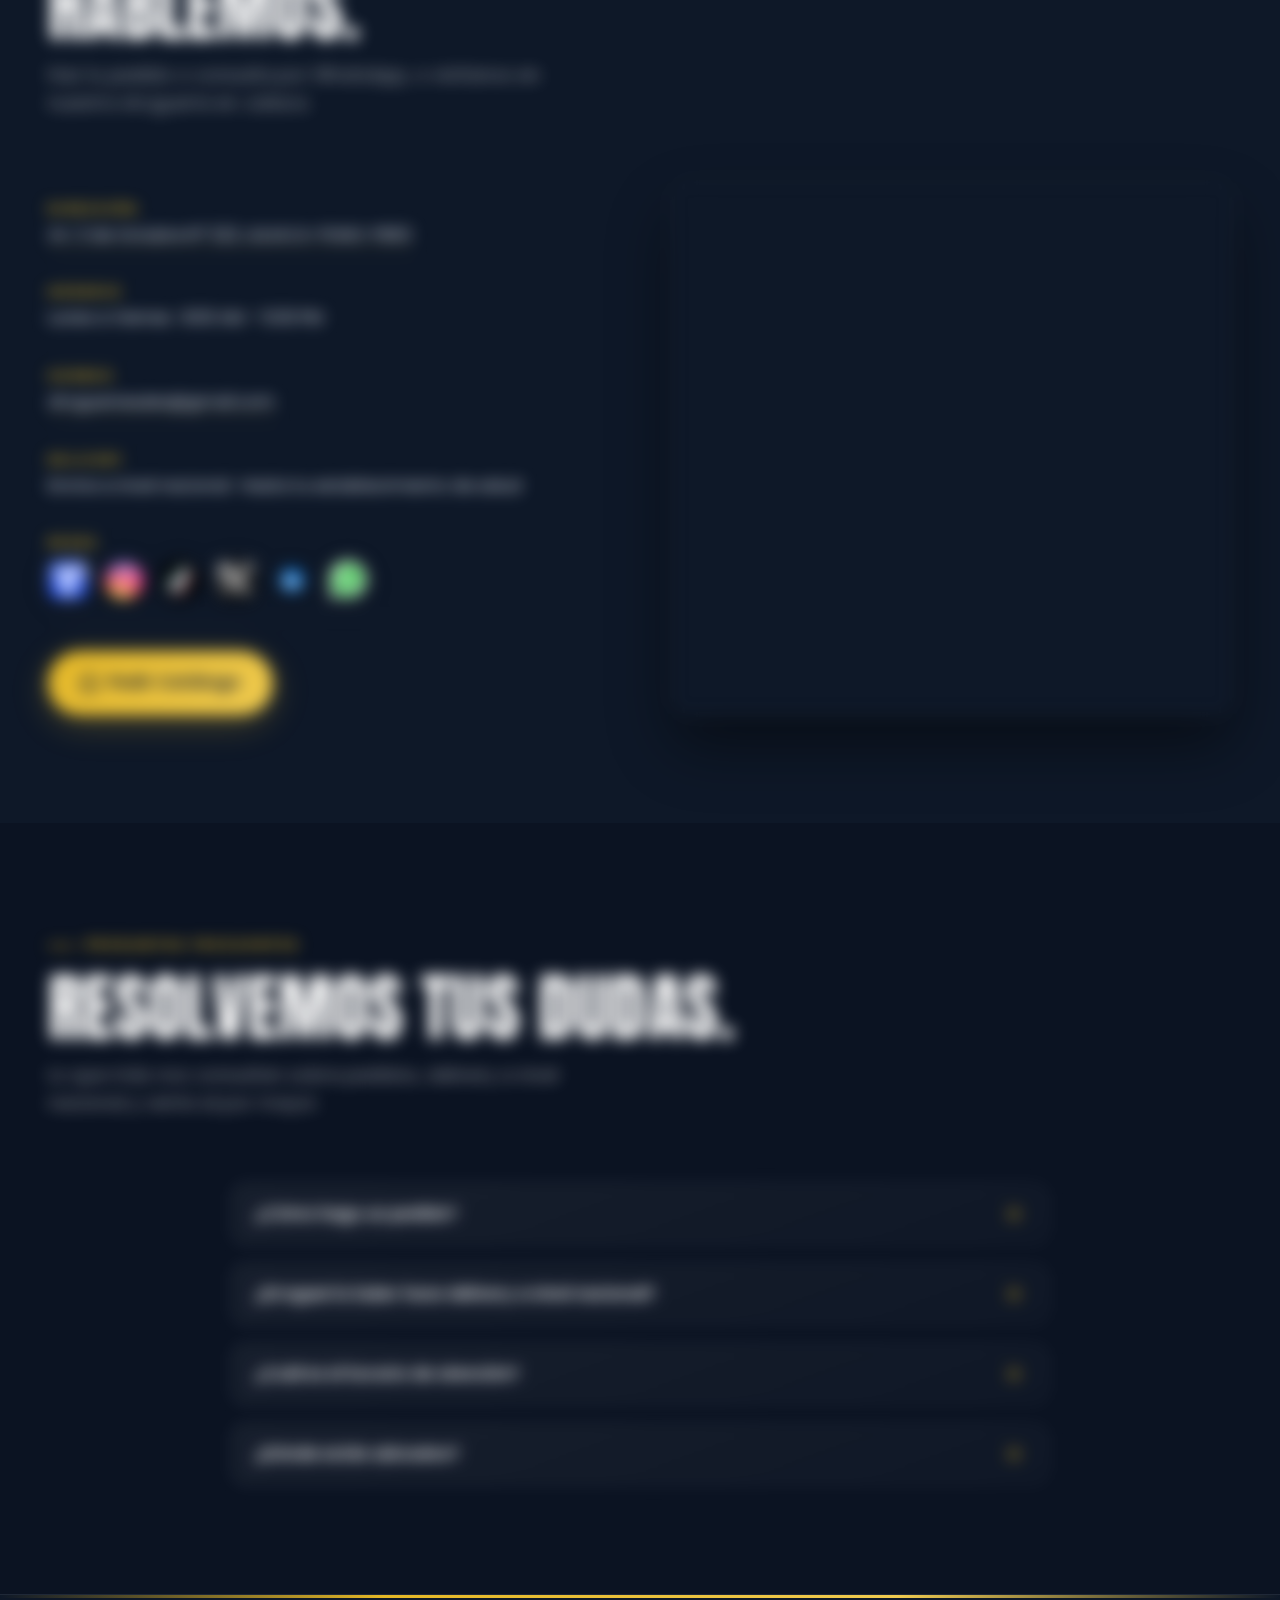
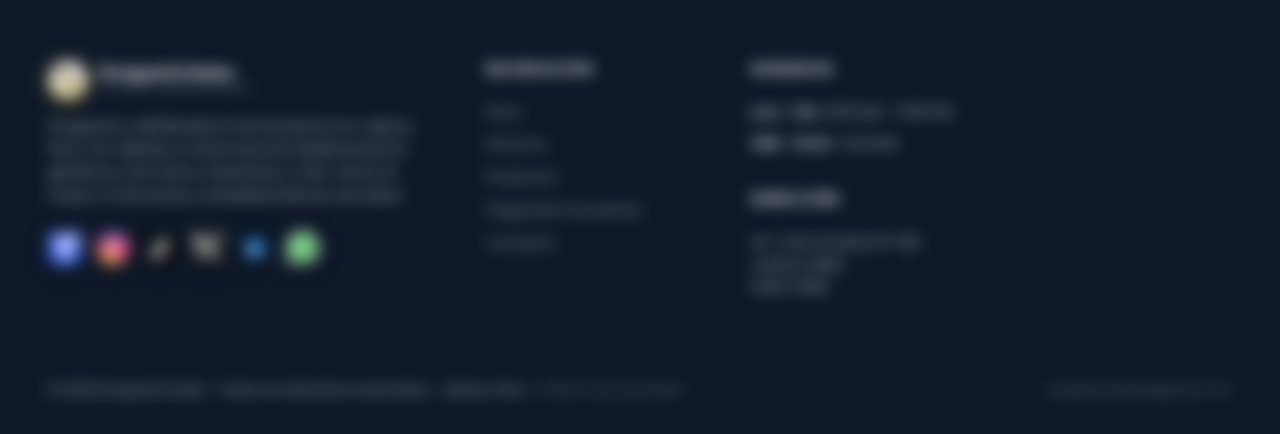
==== commit 84d9d746: "Agrega LinkedIn a las redes sociales del sitio Se suma el icono y enlace de LinkedIn en las cuatro u" ====
--- a/index.html
+++ b/index.html
@@ -106,7 +106,8 @@
           "https://www.facebook.com/people/Drogueria-Suker/pfbid02QLMNizVveahJVP7mxnUMp1DEV864F2p7gyYPXSg7r72N21XkTWDCwMs9DLCfsUdxl/",
           "https://www.instagram.com/drogueriasuker?utm_source=ig_web_button_share_sheet&igsh=ZDNlZDc0MzIxNw==",
           "https://tiktok.com/@drogueria.suker",
-          "https://x.com/drogueriasuker"
+          "https://x.com/drogueriasuker",
+          "https://www.linkedin.com/company/drogueria-suker/"
         ]
       },
       {
@@ -226,7 +227,8 @@
           "https://www.facebook.com/people/Drogueria-Suker/pfbid02QLMNizVveahJVP7mxnUMp1DEV864F2p7gyYPXSg7r72N21XkTWDCwMs9DLCfsUdxl/",
           "https://www.instagram.com/drogueriasuker?utm_source=ig_web_button_share_sheet&igsh=ZDNlZDc0MzIxNw==",
           "https://tiktok.com/@drogueria.suker",
-          "https://x.com/drogueriasuker"
+          "https://x.com/drogueriasuker",
+          "https://www.linkedin.com/company/drogueria-suker/"
         ]
       },
       {
@@ -813,6 +815,9 @@
             <a href="https://x.com/drogueriasuker" target="_blank" rel="noopener" aria-label="X (Twitter) de Droguería Suker">
               <img src="assets/img/redes/x.webp" alt="X" width="26" height="26" loading="lazy">
             </a>
+            <a href="https://www.linkedin.com/company/drogueria-suker/" target="_blank" rel="noopener" aria-label="LinkedIn de Droguería Suker">
+              <img src="assets/img/redes/linkedin.webp" alt="LinkedIn" width="26" height="26" loading="lazy">
+            </a>
             <a href="https://wa.me/51932667799?text=Hola%20Droguer%C3%ADa%20Suker%2C%20quisiera%20hacer%20un%20pedido" target="_blank" rel="noopener" aria-label="WhatsApp de Droguería Suker">
               <img src="assets/img/redes/whatsapp.webp" alt="WhatsApp" width="26" height="26" loading="lazy">
             </a>
@@ -925,6 +930,9 @@
           <a href="https://x.com/drogueriasuker" class="social-link" target="_blank" rel="noopener" aria-label="X (Twitter) de Droguería Suker">
             <img src="assets/img/redes/x.webp" alt="X" width="22" height="22" loading="lazy">
           </a>
+          <a href="https://www.linkedin.com/company/drogueria-suker/" class="social-link" target="_blank" rel="noopener" aria-label="LinkedIn de Droguería Suker">
+            <img src="assets/img/redes/linkedin.webp" alt="LinkedIn" width="22" height="22" loading="lazy">
+          </a>
           <a href="https://wa.me/51932667799" class="social-link" target="_blank" rel="noopener" aria-label="WhatsApp de Droguería Suker">
             <img src="assets/img/redes/whatsapp.webp" alt="WhatsApp" width="22" height="22" loading="lazy">
           </a>
